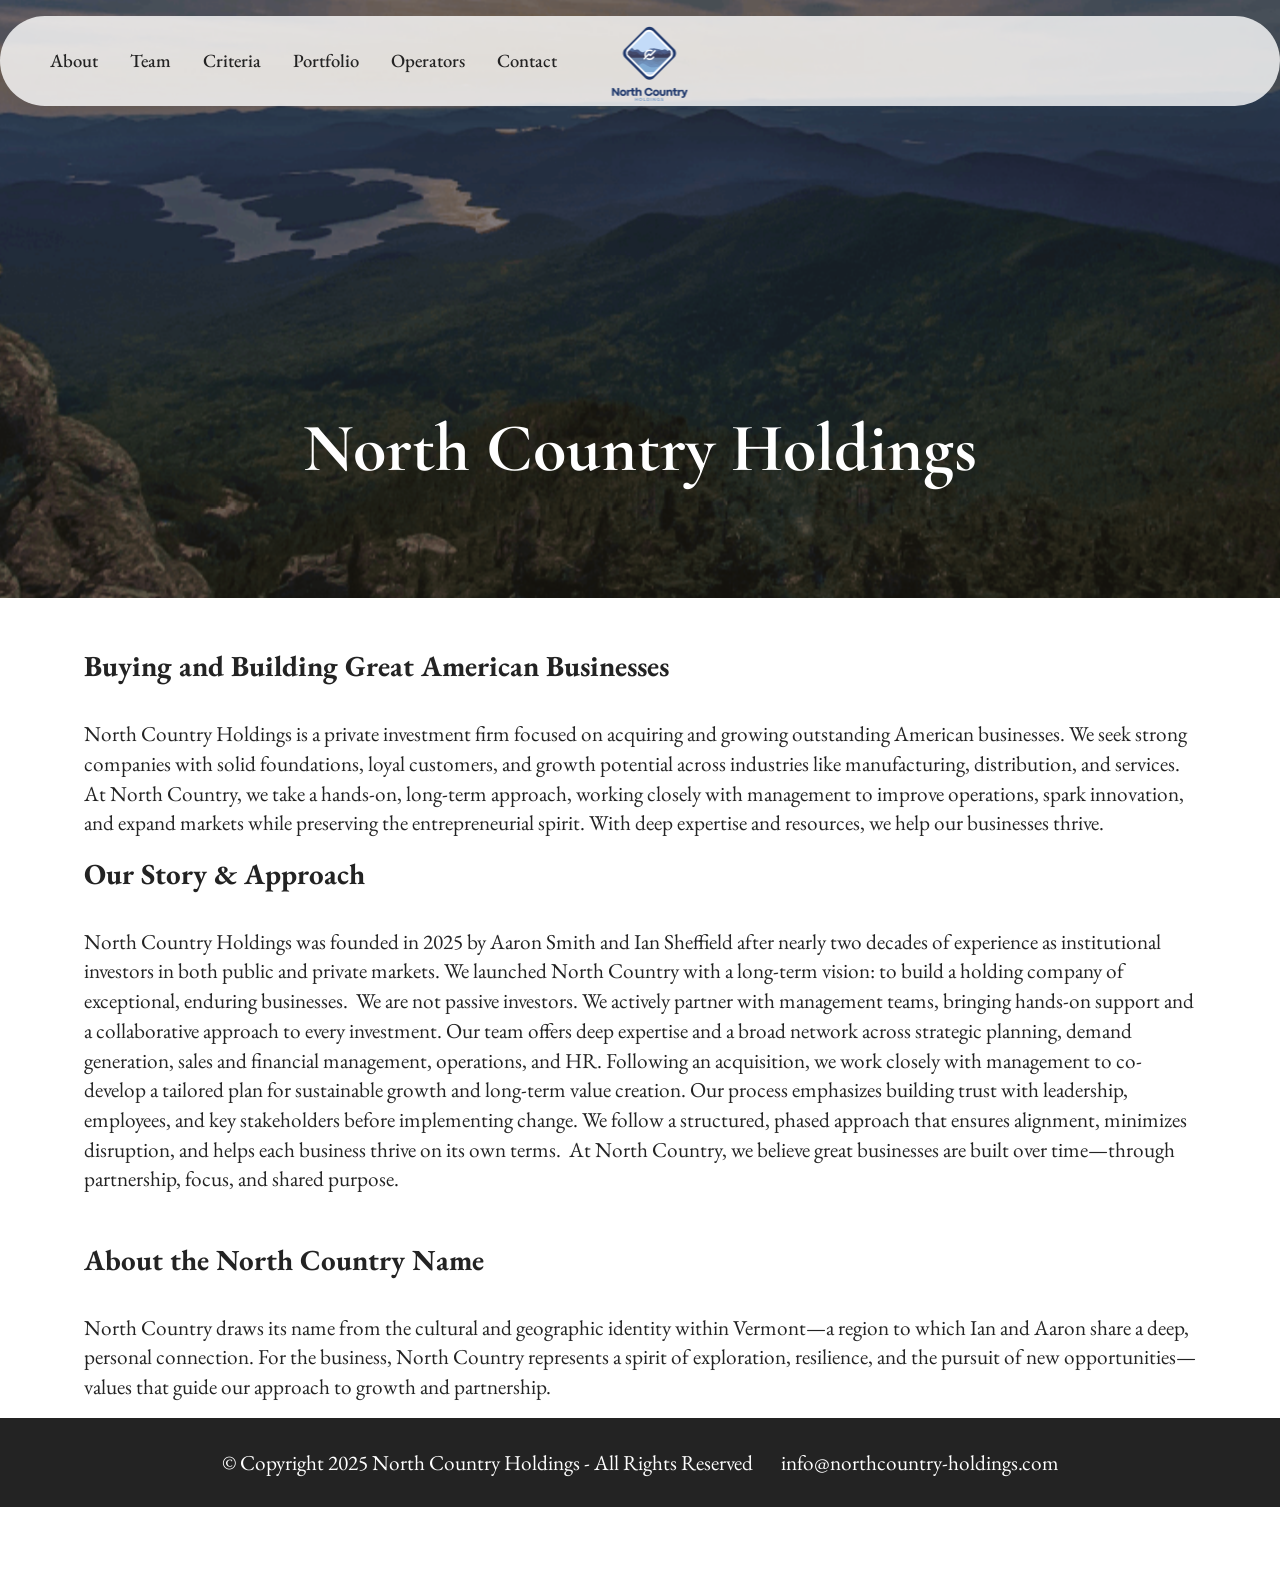
==== index.html @ 3f87160d "create github pages" ====
<!DOCTYPE html>
<html  >
<head>
  <!-- Site made with Mobirise Website Builder v6.0.1, https://mobirise.com -->
  <meta charset="UTF-8">
  <meta http-equiv="X-UA-Compatible" content="IE=edge">
  <meta name="generator" content="Mobirise v6.0.1, mobirise.com">
  <meta name="twitter:card" content="summary_large_image"/>
  <meta name="twitter:image:src" content="assets/images/index-meta.png">
  <meta property="og:image" content="assets/images/index-meta.png">
  <meta name="twitter:title" content="Home">
  <meta name="viewport" content="width=device-width, initial-scale=1, minimum-scale=1">
  <link rel="shortcut icon" href="assets/images/14.png-1-136x136.png" type="image/x-icon">
  <meta name="description" content="">
  
  
  <title>Home</title>
  <link rel="stylesheet" href="assets/web/assets/mobirise-icons2/mobirise2.css">
  <link rel="stylesheet" href="assets/bootstrap/css/bootstrap.min.css">
  <link rel="stylesheet" href="assets/bootstrap/css/bootstrap-grid.min.css">
  <link rel="stylesheet" href="assets/bootstrap/css/bootstrap-reboot.min.css">
  <link rel="stylesheet" href="assets/parallax/jarallax.css">
  <link rel="stylesheet" href="assets/animatecss/animate.css">
  <link rel="stylesheet" href="assets/dropdown/css/style.css">
  <link rel="stylesheet" href="assets/theme/css/style.css">
  <link rel="preload" href="https://fonts.googleapis.com/css?family=Cormorant+Garamond:300,400,500,600,700,300i,400i,500i,600i,700i&display=swap" as="style" onload="this.onload=null;this.rel='stylesheet'">
  <noscript><link rel="stylesheet" href="https://fonts.googleapis.com/css?family=Cormorant+Garamond:300,400,500,600,700,300i,400i,500i,600i,700i&display=swap"></noscript>
  <link rel="preload" href="https://fonts.googleapis.com/css?family=EB+Garamond:400,500,600,700,800,400i,500i,600i,700i,800i&display=swap" as="style" onload="this.onload=null;this.rel='stylesheet'">
  <noscript><link rel="stylesheet" href="https://fonts.googleapis.com/css?family=EB+Garamond:400,500,600,700,800,400i,500i,600i,700i,800i&display=swap"></noscript>
  <link rel="preload" as="style" href="assets/mobirise/css/mbr-additional.css?v=HEZ2wx"><link rel="stylesheet" href="assets/mobirise/css/mbr-additional.css?v=HEZ2wx" type="text/css">

  
  
  
</head>
<body>
  
  <section data-bs-version="5.1" class="menu menu3 cid-uIzofD14S2" once="menu" id="menu03-2e">
	

	<nav class="navbar navbar-dropdown navbar-fixed-top navbar-expand-lg">
		<div class="container">
			<div class="navbar-brand">
				<span class="navbar-logo">
					<a href="index.html">
						<img src="assets/images/14.png-1-136x136.png" alt="Mobirise Website Builder" style="height: 5rem;">
					</a>
				</span>
				
			</div>
			<button class="navbar-toggler" type="button" data-toggle="collapse" data-bs-toggle="collapse" data-target="#navbarSupportedContent" data-bs-target="#navbarSupportedContent" aria-controls="navbarNavAltMarkup" aria-expanded="false" aria-label="Toggle navigation">
				<div class="hamburger">
					<span></span>
					<span></span>
					<span></span>
					<span></span>
				</div>
			</button>
			<div class="collapse navbar-collapse" id="navbarSupportedContent">
				<ul class="navbar-nav nav-dropdown nav-right" data-app-modern-menu="true"><li class="nav-item"><a class="nav-link link text-black text-primary display-4" href="index.html">About</a></li><li class="nav-item">
						<a class="nav-link link text-black text-primary display-4" href="page3.html#header18-3s">Team</a>
					</li>
					<li class="nav-item">
						<a class="nav-link link text-black show text-primary display-4" href="page6.html" aria-expanded="false">Criteria</a>
					</li><li class="nav-item"><a class="nav-link link text-black show text-primary display-4" href="page4.html">Portfolio</a></li><li class="nav-item"><a class="nav-link link text-black show text-primary display-4" href="page5.html#article08-3w">Operators</a></li>
					<li class="nav-item">
						<a class="nav-link link text-black text-primary display-4" href="page1.html">Contact</a>
					</li></ul>
				
				
			</div>
		</div>
	</nav>
</section>

<section data-bs-version="5.1" class="header18 cid-uF5NLqybcE mbr-parallax-background" id="header18-1u">
  

  <div class="mbr-overlay" style="opacity: 0.5; background-color: rgb(0, 0, 0);"></div>
  <div class="container-fluid">
    <div class="row">
      <div class="content-wrap col-12 col-md-12">
        <h1 class="mbr-section-title mbr-fonts-style mbr-white mb-4 display-1">
          <strong><br>North Country Holdings</strong></h1>
        
        <p class="mbr-fonts-style mbr-text mbr-white mb-4 display-7"></p>
        
      </div>
    </div>
  </div>
</section>

<section data-bs-version="5.1" class="content5 cid-uHOWUXuFPg" id="content5-25">
    
    <div class="container-fluid">
        <div class="row justify-content-center">
            <div class="col-md-12 col-lg-11">
                
                <h4 class="mbr-section-subtitle mbr-fonts-style mb-4 display-5"><strong>Buying and Building Great American Businesses</strong></h4>
                <p class="mbr-text mbr-fonts-style display-7">North Country Holdings is a private investment firm focused on acquiring and growing outstanding American businesses. We seek strong companies with solid foundations, loyal customers, and growth potential across industries like manufacturing, distribution, and services.<br>At North Country, we take a hands-on, long-term approach, working closely with management to improve operations, spark innovation, and expand markets while preserving the entrepreneurial spirit. With deep expertise and resources, we help our businesses thrive.&nbsp;<br></p>
            </div>
        </div>
    </div>
</section>

<section data-bs-version="5.1" class="content5 cid-uQiEXe9ryo" id="content5-47">
    
    <div class="container-fluid">
        <div class="row justify-content-center">
            <div class="col-md-12 col-lg-11">
                
                <h4 class="mbr-section-subtitle mbr-fonts-style mb-4 display-5"><strong>Our Story &amp; Approach</strong></h4>
                <p class="mbr-text mbr-fonts-style display-7">North Country Holdings was founded in 2025 by Aaron Smith and Ian Sheffield after nearly two decades of experience as institutional investors in both public and private markets. We launched North Country with a long-term vision: to build a holding company of exceptional, enduring businesses.&nbsp; We are not passive investors. We actively partner with management teams, bringing hands-on support and a collaborative approach to every investment. Our team offers deep expertise and a broad network across strategic planning, demand generation, sales and financial management, operations, and HR.&nbsp;Following an acquisition, we work closely with management to co-develop a tailored plan for sustainable growth and long-term value creation. Our process emphasizes building trust with leadership, employees, and key stakeholders before implementing change. We follow a structured, phased approach that ensures alignment, minimizes disruption, and helps each business thrive on its own terms.&nbsp;&nbsp;At North Country, we believe great businesses are built over time—through partnership, focus, and shared purpose.<br><br></p>
            </div>
        </div>
    </div>
</section>

<section data-bs-version="5.1" class="content5 cid-uQiHAFwOjJ" id="content5-48">
    
    <div class="container-fluid">
        <div class="row justify-content-center">
            <div class="col-md-12 col-lg-11">
                
                <h4 class="mbr-section-subtitle mbr-fonts-style mb-4 display-5"><strong>About the North Country Name</strong></h4>
                <p class="mbr-text mbr-fonts-style display-7">North Country draws its name from the cultural and geographic identity within Vermont—a region to which Ian and Aaron share a deep, personal connection. For the business, North Country represents a spirit of exploration, resilience, and the pursuit of new opportunities—values that guide our approach to growth and partnership.<br></p>
            </div>
        </div>
    </div>
</section>

<section data-bs-version="5.1" class="footer7 cid-uHP06yteWO" once="footers" id="footer7-26">

    

    

    <div class="container">
        <div class="media-container-row align-center mbr-white">
            <div class="col-12">
                <p class="mbr-text mb-0 mbr-fonts-style display-7">
                    © Copyright 2025 North Country Holdings - All Rights Reserved&nbsp; &nbsp; &nbsp; &nbsp;info@northcountry-holdings.com</p>
            </div>
        </div>
    </div>
</section><section class="display-7" style="padding: 0;align-items: center;justify-content: center;flex-wrap: wrap;    align-content: center;display: flex;position: relative;height: 4rem;"><a href="https://mobiri.se/" style="flex: 1 1;height: 4rem;position: absolute;width: 100%;z-index: 1;"><img alt="" style="height: 4rem;" src="[data-uri]"></a><p style="margin: 0;text-align: center;" class="display-7">&#8204;</p><a style="z-index:1" href="https://mobirise.com/builder/no-code-website-builder.html">No Code Website Builder</a></section><script src="assets/bootstrap/js/bootstrap.bundle.min.js"></script>  <script src="assets/parallax/jarallax.js"></script>  <script src="assets/smoothscroll/smooth-scroll.js"></script>  <script src="assets/ytplayer/index.js"></script>  <script src="assets/dropdown/js/navbar-dropdown.js"></script>  <script src="assets/theme/js/script.js"></script>  
  
  
  <input name="animation" type="hidden">
  </body>
</html>
---- assets/web/assets/mobirise-icons2/mobirise2.css ----
@font-face {
  font-family: 'Moririse2';
  font-display: swap;
  src:  url('mobirise2.eot?f2bix4');
  src:  url('mobirise2.eot?f2bix4#iefix') format('embedded-opentype'),
    url('mobirise2.ttf?f2bix4') format('truetype'),
    url('mobirise2.woff?f2bix4') format('woff'),
    url('mobirise2.svg?f2bix4#mobirise2') format('svg');
  font-weight: normal;
  font-style: normal;
}

[class^="mobi-"], [class*=" mobi-"] {
  /* use !important to prevent issues with browser extensions that change fonts */
  font-family: 'Moririse2' !important;
  speak: none;
  font-style: normal;
  font-weight: normal;
  font-variant: normal;
  text-transform: none;
  line-height: 1;

  /* Better Font Rendering =========== */
  -webkit-font-smoothing: antialiased;
  -moz-osx-font-smoothing: grayscale;
}

.mobi-mbri-add-submenu:before {
  content: "\e900";
}
.mobi-mbri-alert:before {
  content: "\e901";
}
.mobi-mbri-align-center:before {
  content: "\e902";
}
.mobi-mbri-align-justify:before {
  content: "\e903";
}
.mobi-mbri-align-left:before {
  content: "\e904";
}
.mobi-mbri-align-right:before {
  content: "\e905";
}
.mobi-mbri-android:before {
  content: "\e906";
}
.mobi-mbri-apple:before {
  content: "\e907";
}
.mobi-mbri-arrow-down:before {
  content: "\e908";
}
.mobi-mbri-arrow-next:before {
  content: "\e909";
}
.mobi-mbri-arrow-prev:before {
  content: "\e90a";
}
.mobi-mbri-arrow-up:before {
  content: "\e90b";
}
.mobi-mbri-bold:before {
  content: "\e90c";
}
.mobi-mbri-bookmark:before {
  content: "\e90d";
}
.mobi-mbri-bootstrap:before {
  content: "\e90e";
}
.mobi-mbri-briefcase:before {
  content: "\e90f";
}
.mobi-mbri-browse:before {
  content: "\e910";
}
.mobi-mbri-bulleted-list:before {
  content: "\e911";
}
.mobi-mbri-calendar:before {
  content: "\e912";
}
.mobi-mbri-camera:before {
  content: "\e913";
}
.mobi-mbri-cart-add:before {
  content: "\e914";
}
.mobi-mbri-cart-full:before {
  content: "\e915";
}
.mobi-mbri-cash:before {
  content: "\e916";
}
.mobi-mbri-change-style:before {
  content: "\e917";
}
.mobi-mbri-chat:before {
  content: "\e918";
}
.mobi-mbri-clock:before {
  content: "\e919";
}
.mobi-mbri-close:before {
  content: "\e91a";
}
.mobi-mbri-cloud:before {
  content: "\e91b";
}
.mobi-mbri-code:before {
  content: "\e91c";
}
.mobi-mbri-contact-form:before {
  content: "\e91d";
}
.mobi-mbri-credit-card:before {
  content: "\e91e";
}
.mobi-mbri-cursor-click:before {
  content: "\e91f";
}
.mobi-mbri-cust-feedback:before {
  content: "\e920";
}
.mobi-mbri-database:before {
  content: "\e921";
}
.mobi-mbri-delivery:before {
  content: "\e922";
}
.mobi-mbri-desktop:before {
  content: "\e923";
}
.mobi-mbri-devices:before {
  content: "\e924";
}
.mobi-mbri-down:before {
  content: "\e925";
}
.mobi-mbri-download-2:before {
  content: "\e926";
}
.mobi-mbri-download:before {
  content: "\e927";
}
.mobi-mbri-drag-n-drop-2:before {
  content: "\e928";
}
.mobi-mbri-drag-n-drop:before {
  content: "\e929";
}
.mobi-mbri-edit-2:before {
  content: "\e92a";
}
.mobi-mbri-edit:before {
  content: "\e92b";
}
.mobi-mbri-error:before {
  content: "\e92c";
}
.mobi-mbri-extension:before {
  content: "\e92d";
}
.mobi-mbri-features:before {
  content: "\e92e";
}
.mobi-mbri-file:before {
  content: "\e92f";
}
.mobi-mbri-flag:before {
  content: "\e930";
}
.mobi-mbri-folder:before {
  content: "\e931";
}
.mobi-mbri-gift:before {
  content: "\e932";
}
.mobi-mbri-github:before {
  content: "\e933";
}
.mobi-mbri-globe-2:before {
  content: "\e934";
}
.mobi-mbri-globe:before {
  content: "\e935";
}
.mobi-mbri-growing-chart:before {
  content: "\e936";
}
.mobi-mbri-hearth:before {
  content: "\e937";
}
.mobi-mbri-help:before {
  content: "\e938";
}
.mobi-mbri-home:before {
  content: "\e939";
}
.mobi-mbri-hot-cup:before {
  content: "\e93a";
}
.mobi-mbri-idea:before {
  content: "\e93b";
}
.mobi-mbri-image-gallery:before {
  content: "\e93c";
}
.mobi-mbri-image-slider:before {
  content: "\e93d";
}
.mobi-mbri-info:before {
  content: "\e93e";
}
.mobi-mbri-italic:before {
  content: "\e93f";
}
.mobi-mbri-key:before {
  content: "\e940";
}
.mobi-mbri-laptop:before {
  content: "\e941";
}
.mobi-mbri-layers:before {
  content: "\e942";
}
.mobi-mbri-left-right:before {
  content: "\e943";
}
.mobi-mbri-left:before {
  content: "\e944";
}
.mobi-mbri-letter:before {
  content: "\e945";
}
.mobi-mbri-like:before {
  content: "\e946";
}
.mobi-mbri-link:before {
  content: "\e947";
}
.mobi-mbri-lock:before {
  content: "\e948";
}
.mobi-mbri-login:before {
  content: "\e949";
}
.mobi-mbri-logout:before {
  content: "\e94a";
}
.mobi-mbri-magic-stick:before {
  content: "\e94b";
}
.mobi-mbri-map-pin:before {
  content: "\e94c";
}
.mobi-mbri-menu:before {
  content: "\e94d";
}
.mobi-mbri-mobile-2:before {
  content: "\e94e";
}
.mobi-mbri-mobile-horizontal:before {
  content: "\e94f";
}
.mobi-mbri-mobile:before {
  content: "\e950";
}
.mobi-mbri-mobirise:before {
  content: "\e951";
}
.mobi-mbri-more-horizontal:before {
  content: "\e952";
}
.mobi-mbri-more-vertical:before {
  content: "\e953";
}
.mobi-mbri-music:before {
  content: "\e954";
}
.mobi-mbri-new-file:before {
  content: "\e955";
}
.mobi-mbri-numbered-list:before {
  content: "\e956";
}
.mobi-mbri-opened-folder:before {
  content: "\e957";
}
.mobi-mbri-pages:before {
  content: "\e958";
}
.mobi-mbri-paper-plane:before {
  content: "\e959";
}
.mobi-mbri-paperclip:before {
  content: "\e95a";
}
.mobi-mbri-phone:before {
  content: "\e95b";
}
.mobi-mbri-photo:before {
  content: "\e95c";
}
.mobi-mbri-photos:before {
  content: "\e95d";
}
.mobi-mbri-pin:before {
  content: "\e95e";
}
.mobi-mbri-play:before {
  content: "\e95f";
}
.mobi-mbri-plus:before {
  content: "\e960";
}
.mobi-mbri-preview:before {
  content: "\e961";
}
.mobi-mbri-print:before {
  content: "\e962";
}
.mobi-mbri-protect:before {
  content: "\e963";
}
.mobi-mbri-question:before {
  content: "\e964";
}
.mobi-mbri-quote-left:before {
  content: "\e965";
}
.mobi-mbri-quote-right:before {
  content: "\e966";
}
.mobi-mbri-redo:before {
  content: "\e967";
}
.mobi-mbri-refresh:before {
  content: "\e968";
}
.mobi-mbri-responsive-2:before {
  content: "\e969";
}
.mobi-mbri-responsive:before {
  content: "\e96a";
}
.mobi-mbri-right:before {
  content: "\e96b";
}
.mobi-mbri-rocket:before {
  content: "\e96c";
}
.mobi-mbri-sad-face:before {
  content: "\e96d";
}
.mobi-mbri-sale:before {
  content: "\e96e";
}
.mobi-mbri-save:before {
  content: "\e96f";
}
.mobi-mbri-search:before {
  content: "\e970";
}
.mobi-mbri-setting-2:before {
  content: "\e971";
}
.mobi-mbri-setting-3:before {
  content: "\e972";
}
.mobi-mbri-setting:before {
  content: "\e973";
}
.mobi-mbri-share:before {
  content: "\e974";
}
.mobi-mbri-shopping-bag:before {
  content: "\e975";
}
.mobi-mbri-shopping-basket:before {
  content: "\e976";
}
.mobi-mbri-shopping-cart:before {
  content: "\e977";
}
.mobi-mbri-sites:before {
  content: "\e978";
}
.mobi-mbri-smile-face:before {
  content: "\e979";
}
.mobi-mbri-speed:before {
  content: "\e97a";
}
.mobi-mbri-star:before {
  content: "\e97b";
}
.mobi-mbri-success:before {
  content: "\e97c";
}
.mobi-mbri-sun:before {
  content: "\e97d";
}
.mobi-mbri-sun2:before {
  content: "\e97e";
}
.mobi-mbri-tablet-vertical:before {
  content: "\e97f";
}
.mobi-mbri-tablet:before {
  content: "\e980";
}
.mobi-mbri-target:before {
  content: "\e981";
}
.mobi-mbri-timer:before {
  content: "\e982";
}
.mobi-mbri-to-ftp:before {
  content: "\e983";
}
.mobi-mbri-to-local-drive:before {
  content: "\e984";
}
.mobi-mbri-touch-swipe:before {
  content: "\e985";
}
.mobi-mbri-touch:before {
  content: "\e986";
}
.mobi-mbri-trash:before {
  content: "\e987";
}
.mobi-mbri-underline:before {
  content: "\e988";
}
.mobi-mbri-undo:before {
  content: "\e989";
}
.mobi-mbri-unlink:before {
  content: "\e98a";
}
.mobi-mbri-unlock:before {
  content: "\e98b";
}
.mobi-mbri-up-down:before {
  content: "\e98c";
}
.mobi-mbri-up:before {
  content: "\e98d";
}
.mobi-mbri-update:before {
  content: "\e98e";
}
.mobi-mbri-upload-2:before {
  content: "\e98f";
}
.mobi-mbri-upload:before {
  content: "\e990";
}
.mobi-mbri-user-2:before {
  content: "\e991";
}
.mobi-mbri-user:before {
  content: "\e992";
}
.mobi-mbri-users:before {
  content: "\e993";
}
.mobi-mbri-video-play:before {
  content: "\e994";
}
.mobi-mbri-video:before {
  content: "\e995";
}
.mobi-mbri-watch:before {
  content: "\e996";
}
.mobi-mbri-website-theme-2:before {
  content: "\e997";
}
.mobi-mbri-website-theme:before {
  content: "\e998";
}
.mobi-mbri-wifi:before {
  content: "\e999";
}
.mobi-mbri-windows:before {
  content: "\e99a";
}
.mobi-mbri-zoom-in:before {
  content: "\e99b";
}
.mobi-mbri-zoom-out:before {
  content: "\e99c";
}
---- assets/parallax/jarallax.css ----
.jarallax {
    position: relative;
    z-index: 0;
}
.jarallax > .jarallax-img {
    position: absolute;
    object-fit: cover;
    /* support for plugin https://github.com/bfred-it/object-fit-images */
    font-family: 'object-fit: cover;';
    top: 0;
    left: 0;
    width: 100%;
    height: 100%;
    z-index: -1;
}
---- assets/dropdown/css/style.css ----
.navbar-dropdown {
  left: 0;
  padding: 0;
  position: absolute;
  right: 0;
  top: 0;
  transition: all 0.45s ease;
  z-index: 1030;
  background: #282828; }
  .navbar-dropdown .navbar-logo {
    margin-right: 0.8rem;
    transition: margin 0.3s ease-in-out;
    vertical-align: middle; }
    .navbar-dropdown .navbar-logo img {
      height: 3.125rem;
      transition: all 0.3s ease-in-out; }
    .navbar-dropdown .navbar-logo.mbr-iconfont {
      font-size: 3.125rem;
      line-height: 3.125rem; }
  .navbar-dropdown .navbar-caption {
    font-weight: 700;
    white-space: normal;
    vertical-align: -4px;
    line-height: 3.125rem !important; }
    .navbar-dropdown .navbar-caption, .navbar-dropdown .navbar-caption:hover {
      color: inherit;
      text-decoration: none; }
  .navbar-dropdown .mbr-iconfont + .navbar-caption {
    vertical-align: -1px; }
  .navbar-dropdown.navbar-fixed-top {
    position: fixed; }
  .navbar-dropdown .navbar-brand span {
    vertical-align: -4px; }
  .navbar-dropdown.bg-color.transparent {
    background: none; }
  .navbar-dropdown.navbar-short .navbar-brand {
    padding: 0.625rem 0; }
    .navbar-dropdown.navbar-short .navbar-brand span {
      vertical-align: -1px; }
  .navbar-dropdown.navbar-short .navbar-caption {
    line-height: 2.375rem !important;
    vertical-align: -2px; }
  .navbar-dropdown.navbar-short .navbar-logo {
    margin-right: 0.5rem; }
    .navbar-dropdown.navbar-short .navbar-logo img {
      height: 2.375rem; }
    .navbar-dropdown.navbar-short .navbar-logo.mbr-iconfont {
      font-size: 2.375rem;
      line-height: 2.375rem; }
  .navbar-dropdown.navbar-short .mbr-table-cell {
    height: 3.625rem; }
  .navbar-dropdown .navbar-close {
    left: 0.6875rem;
    position: fixed;
    top: 0.75rem;
    z-index: 1000; }
  .navbar-dropdown .hamburger-icon {
    content: "";
    display: inline-block;
    vertical-align: middle;
    width: 16px;
    -webkit-box-shadow: 0 -6px 0 1px #282828,0 0 0 1px #282828,0 6px 0 1px #282828;
    -moz-box-shadow: 0 -6px 0 1px #282828,0 0 0 1px #282828,0 6px 0 1px #282828;
    box-shadow: 0 -6px 0 1px #282828,0 0 0 1px #282828,0 6px 0 1px #282828; }

.dropdown-menu .dropdown-toggle[data-toggle="dropdown-submenu"]::after {
  border-bottom: 0.35em solid transparent;
  border-left: 0.35em solid;
  border-right: 0;
  border-top: 0.35em solid transparent;
  margin-left: 0.3rem; }

.dropdown-menu .dropdown-item:focus {
  outline: 0; }

.nav-dropdown {
  font-size: 0.75rem;
  font-weight: 500;
  height: auto !important; }
  .nav-dropdown .nav-btn {
    padding-left: 1rem; }
  .nav-dropdown .link {
    margin: .667em 1.667em;
    font-weight: 500;
    padding: 0;
    transition: color .2s ease-in-out; }
    .nav-dropdown .link.dropdown-toggle {
      margin-right: 2.583em; }
      .nav-dropdown .link.dropdown-toggle::after {
        margin-left: .25rem;
        border-top: 0.35em solid;
        border-right: 0.35em solid transparent;
        border-left: 0.35em solid transparent;
        border-bottom: 0; }
      .nav-dropdown .link.dropdown-toggle[aria-expanded="true"] {
        margin: 0;
        padding: 0.667em 3.263em  0.667em 1.667em; }
  .nav-dropdown .link::after,
  .nav-dropdown .dropdown-item::after {
    color: inherit; }
  .nav-dropdown .btn {
    font-size: 0.75rem;
    font-weight: 700;
    letter-spacing: 0;
    margin-bottom: 0;
    padding-left: 1.25rem;
    padding-right: 1.25rem; }
  .nav-dropdown .dropdown-menu {
    border-radius: 0;
    border: 0;
    left: 0;
    margin: 0;
    padding-bottom: 1.25rem;
    padding-top: 1.25rem;
    position: relative; }
  .nav-dropdown .dropdown-submenu {
    margin-left: 0.125rem;
    top: 0; }
  .nav-dropdown .dropdown-item {
    font-weight: 500;
    line-height: 2;
    padding: 0.3846em 4.615em 0.3846em 1.5385em;
    position: relative;
    transition: color .2s ease-in-out, background-color .2s ease-in-out; }
    .nav-dropdown .dropdown-item::after {
      margin-top: -0.3077em;
      position: absolute;
      right: 1.1538em;
      top: 50%; }
    .nav-dropdown .dropdown-item:focus, .nav-dropdown .dropdown-item:hover {
      background: none; }

@media (max-width: 767px) {
  .nav-dropdown.navbar-toggleable-sm {
    bottom: 0;
    display: none;
    left: 0;
    overflow-x: hidden;
    position: fixed;
    top: 0;
    transform: translateX(-100%);
    -ms-transform: translateX(-100%);
    -webkit-transform: translateX(-100%);
    width: 18.75rem;
    z-index: 999; } }
.nav-dropdown.navbar-toggleable-xl {
  bottom: 0;
  display: none;
  left: 0;
  overflow-x: hidden;
  position: fixed;
  top: 0;
  transform: translateX(-100%);
  -ms-transform: translateX(-100%);
  -webkit-transform: translateX(-100%);
  width: 18.75rem;
  z-index: 999; }

.nav-dropdown-sm {
  display: block !important;
  overflow-x: hidden;
  overflow: auto;
  padding-top: 3.875rem; }
  .nav-dropdown-sm::after {
    content: "";
    display: block;
    height: 3rem;
    width: 100%; }
  .nav-dropdown-sm.collapse.in ~ .navbar-close {
    display: block !important; }
  .nav-dropdown-sm.collapsing, .nav-dropdown-sm.collapse.in {
    transform: translateX(0);
    -ms-transform: translateX(0);
    -webkit-transform: translateX(0);
    transition: all 0.25s ease-out;
    -webkit-transition: all 0.25s ease-out;
    background: #282828; }
  .nav-dropdown-sm.collapsing[aria-expanded="false"] {
    transform: translateX(-100%);
    -ms-transform: translateX(-100%);
    -webkit-transform: translateX(-100%); }
  .nav-dropdown-sm .nav-item {
    display: block;
    margin-left: 0 !important;
    padding-left: 0; }
  .nav-dropdown-sm .link,
  .nav-dropdown-sm .dropdown-item {
    border-top: 1px dotted rgba(255, 255, 255, 0.1);
    font-size: 0.8125rem;
    line-height: 1.6;
    margin: 0 !important;
    padding: 0.875rem 2.4rem 0.875rem 1.5625rem !important;
    position: relative;
    white-space: normal; }
    .nav-dropdown-sm .link:focus, .nav-dropdown-sm .link:hover,
    .nav-dropdown-sm .dropdown-item:focus,
    .nav-dropdown-sm .dropdown-item:hover {
      background: rgba(0, 0, 0, 0.2) !important;
      color: #c0a375; }
  .nav-dropdown-sm .nav-btn {
    position: relative;
    padding: 1.5625rem 1.5625rem 0 1.5625rem; }
    .nav-dropdown-sm .nav-btn::before {
      border-top: 1px dotted rgba(255, 255, 255, 0.1);
      content: "";
      left: 0;
      position: absolute;
      top: 0;
      width: 100%; }
    .nav-dropdown-sm .nav-btn + .nav-btn {
      padding-top: 0.625rem; }
      .nav-dropdown-sm .nav-btn + .nav-btn::before {
        display: none; }
  .nav-dropdown-sm .btn {
    padding: 0.625rem 0; }
  .nav-dropdown-sm .dropdown-toggle[data-toggle="dropdown-submenu"]::after {
    margin-left: .25rem;
    border-top: 0.35em solid;
    border-right: 0.35em solid transparent;
    border-left: 0.35em solid transparent;
    border-bottom: 0; }
  .nav-dropdown-sm .dropdown-toggle[data-toggle="dropdown-submenu"][aria-expanded="true"]::after {
    border-top: 0;
    border-right: 0.35em solid transparent;
    border-left: 0.35em solid transparent;
    border-bottom: 0.35em solid; }
  .nav-dropdown-sm .dropdown-menu {
    margin: 0;
    padding: 0;
    position: relative;
    top: 0;
    left: 0;
    width: 100%;
    border: 0;
    float: none;
    border-radius: 0;
    background: none; }
  .nav-dropdown-sm .dropdown-submenu {
    left: 100%;
    margin-left: 0.125rem;
    margin-top: -1.25rem;
    top: 0; }

.navbar-toggleable-sm .nav-dropdown .dropdown-menu {
  position: absolute; }

.navbar-toggleable-sm .nav-dropdown .dropdown-submenu {
  left: 100%;
  margin-left: 0.125rem;
  margin-top: -1.25rem;
  top: 0; }

.navbar-toggleable-sm.opened .nav-dropdown .dropdown-menu {
  position: relative; }

.navbar-toggleable-sm.opened .nav-dropdown .dropdown-submenu {
  left: 0;
  margin-left: 00rem;
  margin-top: 0rem;
  top: 0; }

.is-builder .nav-dropdown.collapsing {
  transition: none !important; }
---- assets/theme/css/style.css ----
@charset "UTF-8";
section {
  background-color: #ffffff;
}

body {
  font-style: normal;
  line-height: 1.5;
  font-weight: 400;
  color: #232323;
  position: relative;
}

button {
  background-color: transparent;
  border-color: transparent;
}

.embla__button,
.carousel-control {
  background-color: #edefea !important;
  opacity: 0.8 !important;
  color: #464845 !important;
  border-color: #edefea !important;
}

.carousel .close,
.modalWindow .close {
  background-color: #edefea !important;
  color: #464845 !important;
  border-color: #edefea !important;
  opacity: 0.8 !important;
}

.carousel .close:hover,
.modalWindow .close:hover {
  opacity: 1 !important;
}

.carousel-indicators li {
  background-color: #edefea !important;
  border: 2px solid #464845 !important;
}

.carousel-indicators li:hover,
.carousel-indicators li:active {
  opacity: 0.8 !important;
}

.embla__button:hover,
.carousel-control:hover {
  background-color: #edefea !important;
  opacity: 1 !important;
}

.modalWindow-video-container {
  height: 80%;
}

section,
.container,
.container-fluid {
  position: relative;
  word-wrap: break-word;
}

a.mbr-iconfont:hover {
  text-decoration: none;
}

.article .lead p,
.article .lead ul,
.article .lead ol,
.article .lead pre,
.article .lead blockquote {
  margin-bottom: 0;
}

a {
  font-style: normal;
  font-weight: 400;
  cursor: pointer;
}
a, a:hover {
  text-decoration: none;
}

.mbr-section-title {
  font-style: normal;
  line-height: 1.3;
}

.mbr-section-subtitle {
  line-height: 1.3;
}

.mbr-text {
  font-style: normal;
  line-height: 1.7;
}

h1,
h2,
h3,
h4,
h5,
h6,
.display-1,
.display-2,
.display-4,
.display-5,
.display-7,
span,
p,
a {
  line-height: 1;
  word-break: break-word;
  word-wrap: break-word;
  font-weight: 400;
}

b,
strong {
  font-weight: bold;
}

input:-webkit-autofill, input:-webkit-autofill:hover, input:-webkit-autofill:focus, input:-webkit-autofill:active {
  transition-delay: 9999s;
  -webkit-transition-property: background-color, color;
  transition-property: background-color, color;
}

textarea[type=hidden] {
  display: none;
}

section {
  background-position: 50% 50%;
  background-repeat: no-repeat;
  background-size: cover;
}
section .mbr-background-video,
section .mbr-background-video-preview {
  position: absolute;
  bottom: 0;
  left: 0;
  right: 0;
  top: 0;
}

.hidden {
  visibility: hidden;
}

.mbr-z-index20 {
  z-index: 20;
}

/*! Base colors */
.mbr-white {
  color: #ffffff;
}

.mbr-black {
  color: #111111;
}

.mbr-bg-white {
  background-color: #ffffff;
}

.mbr-bg-black {
  background-color: #000000;
}

/*! Text-aligns */
.align-left {
  text-align: left;
}

.align-center {
  text-align: center;
}

.align-right {
  text-align: right;
}

/*! Font-weight  */
.mbr-light {
  font-weight: 300;
}

.mbr-regular {
  font-weight: 400;
}

.mbr-semibold {
  font-weight: 500;
}

.mbr-bold {
  font-weight: 700;
}

/*! Media  */
.media-content {
  flex-basis: 100%;
}

.media-container-row {
  display: flex;
  flex-direction: row;
  flex-wrap: wrap;
  justify-content: center;
  align-content: center;
  align-items: start;
}
.media-container-row .media-size-item {
  width: 400px;
}

.media-container-column {
  display: flex;
  flex-direction: column;
  flex-wrap: wrap;
  justify-content: center;
  align-content: center;
  align-items: stretch;
}
.media-container-column > * {
  width: 100%;
}

@media (min-width: 992px) {
  .media-container-row {
    flex-wrap: nowrap;
  }
}
figure {
  margin-bottom: 0;
  overflow: hidden;
}

figure[mbr-media-size] {
  transition: width 0.1s;
}

img,
iframe {
  display: block;
  width: 100%;
}

.card {
  background-color: transparent;
  border: none;
}

.card-box {
  width: 100%;
}

.card-img {
  text-align: center;
  flex-shrink: 0;
  -webkit-flex-shrink: 0;
}

.media {
  max-width: 100%;
  margin: 0 auto;
}

.mbr-figure {
  align-self: center;
}

.media-container > div {
  max-width: 100%;
}

.mbr-figure img,
.card-img img {
  width: 100%;
}

@media (max-width: 991px) {
  .media-size-item {
    width: auto !important;
  }
  .media {
    width: auto;
  }
  .mbr-figure {
    width: 100% !important;
  }
}
/*! Buttons */
.mbr-section-btn {
  margin-left: -0.6rem;
  margin-right: -0.6rem;
  font-size: 0;
}

.btn {
  font-weight: 600;
  border-width: 1px;
  font-style: normal;
  margin: 0.6rem 0.6rem;
  white-space: normal;
  transition: all 0.2s ease-in-out;
  display: inline-flex;
  align-items: center;
  justify-content: center;
  word-break: break-word;
}

.btn-sm {
  font-weight: 600;
  letter-spacing: 0px;
  transition: all 0.3s ease-in-out;
}

.btn-md {
  font-weight: 600;
  letter-spacing: 0px;
  transition: all 0.3s ease-in-out;
}

.btn-lg {
  font-weight: 600;
  letter-spacing: 0px;
  transition: all 0.3s ease-in-out;
}

.btn-form {
  margin: 0;
}
.btn-form:hover {
  cursor: pointer;
}

nav .mbr-section-btn {
  margin-left: 0rem;
  margin-right: 0rem;
}

/*! Btn icon margin */
.btn .mbr-iconfont,
.btn.btn-sm .mbr-iconfont {
  order: 1;
  cursor: pointer;
  margin-left: 0.5rem;
  vertical-align: sub;
}

.btn.btn-md .mbr-iconfont,
.btn.btn-md .mbr-iconfont {
  margin-left: 0.8rem;
}

.mbr-regular {
  font-weight: 400;
}

.mbr-semibold {
  font-weight: 500;
}

.mbr-bold {
  font-weight: 700;
}

[type=submit] {
  -webkit-appearance: none;
}

/*! Full-screen */
.mbr-fullscreen .mbr-overlay {
  min-height: 100vh;
}

.mbr-fullscreen {
  display: flex;
  display: -moz-flex;
  display: -ms-flex;
  display: -o-flex;
  align-items: center;
  min-height: 100vh;
  padding-top: 3rem;
  padding-bottom: 3rem;
}

/*! Map */
.map {
  height: 25rem;
  position: relative;
}
.map iframe {
  width: 100%;
  height: 100%;
}

/*! Scroll to top arrow */
.mbr-arrow-up {
  bottom: 25px;
  right: 90px;
  position: fixed;
  text-align: right;
  z-index: 5000;
  color: #ffffff;
  font-size: 22px;
}

.mbr-arrow-up a {
  background: rgba(0, 0, 0, 0.2);
  border-radius: 50%;
  color: #fff;
  display: inline-block;
  height: 60px;
  width: 60px;
  border: 2px solid #fff;
  outline-style: none !important;
  position: relative;
  text-decoration: none;
  transition: all 0.3s ease-in-out;
  cursor: pointer;
  text-align: center;
}
.mbr-arrow-up a:hover {
  background-color: rgba(0, 0, 0, 0.4);
}
.mbr-arrow-up a i {
  line-height: 60px;
}

.mbr-arrow-up-icon {
  display: block;
  color: #fff;
}

.mbr-arrow-up-icon::before {
  content: "›";
  display: inline-block;
  font-family: serif;
  font-size: 22px;
  line-height: 1;
  font-style: normal;
  position: relative;
  top: 6px;
  left: -4px;
  transform: rotate(-90deg);
}

/*! Arrow Down */
.mbr-arrow {
  position: absolute;
  bottom: 45px;
  left: 50%;
  width: 60px;
  height: 60px;
  cursor: pointer;
  background-color: rgba(80, 80, 80, 0.5);
  border-radius: 50%;
  transform: translateX(-50%);
}
@media (max-width: 767px) {
  .mbr-arrow {
    display: none;
  }
}
.mbr-arrow > a {
  display: inline-block;
  text-decoration: none;
  outline-style: none;
  animation: arrowdown 1.7s ease-in-out infinite;
  color: #ffffff;
}
.mbr-arrow > a > i {
  position: absolute;
  top: -2px;
  left: 15px;
  font-size: 2rem;
}

#scrollToTop a i::before {
  content: "";
  position: absolute;
  display: block;
  border-bottom: 2.5px solid #fff;
  border-left: 2.5px solid #fff;
  width: 27.8%;
  height: 27.8%;
  left: 50%;
  top: 51%;
  transform: translateY(-30%) translateX(-50%) rotate(135deg);
}

@keyframes arrowdown {
  0% {
    transform: translateY(0px);
  }
  50% {
    transform: translateY(-5px);
  }
  100% {
    transform: translateY(0px);
  }
}
@media (max-width: 500px) {
  .mbr-arrow-up {
    left: 0;
    right: 0;
    text-align: center;
  }
}
/*Gradients animation*/
@keyframes gradient-animation {
  from {
    background-position: 0% 100%;
    animation-timing-function: ease-in-out;
  }
  to {
    background-position: 100% 0%;
    animation-timing-function: ease-in-out;
  }
}
.bg-gradient {
  background-size: 200% 200%;
  animation: gradient-animation 5s infinite alternate;
  -webkit-animation: gradient-animation 5s infinite alternate;
}

.menu .navbar-brand {
  display: -webkit-flex;
}
.menu .navbar-brand span {
  display: flex;
  display: -webkit-flex;
}
.menu .navbar-brand .navbar-caption-wrap {
  display: -webkit-flex;
}
.menu .navbar-brand .navbar-logo img {
  display: -webkit-flex;
  width: auto;
}
@media (min-width: 768px) and (max-width: 991px) {
  .menu .navbar-toggleable-sm .navbar-nav {
    display: -ms-flexbox;
  }
}
@media (max-width: 991px) {
  .menu .navbar-collapse {
    max-height: 93.5vh;
  }
  .menu .navbar-collapse.show {
    overflow: auto;
  }
}
@media (min-width: 992px) {
  .menu .navbar-nav.nav-dropdown {
    display: -webkit-flex;
  }
  .menu .navbar-toggleable-sm .navbar-collapse {
    display: -webkit-flex !important;
  }
  .menu .collapsed .navbar-collapse {
    max-height: 93.5vh;
  }
  .menu .collapsed .navbar-collapse.show {
    overflow: auto;
  }
}
@media (max-width: 767px) {
  .menu .navbar-collapse {
    max-height: 80vh;
  }
}

.nav-link .mbr-iconfont {
  margin-right: 0.5rem;
}

.navbar {
  display: -webkit-flex;
  -webkit-flex-wrap: wrap;
  -webkit-align-items: center;
  -webkit-justify-content: space-between;
}

.navbar-collapse {
  -webkit-flex-basis: 100%;
  -webkit-flex-grow: 1;
  -webkit-align-items: center;
}

.nav-dropdown .link {
  padding: 0.667em 1.667em !important;
  margin: 0 !important;
}

.nav {
  display: -webkit-flex;
  -webkit-flex-wrap: wrap;
}

.row {
  display: -webkit-flex;
  -webkit-flex-wrap: wrap;
}

.justify-content-center {
  -webkit-justify-content: center;
}

.form-inline {
  display: -webkit-flex;
}

.card-wrapper {
  -webkit-flex: 1;
}

.carousel-control {
  z-index: 10;
  display: -webkit-flex;
}

.carousel-controls {
  display: -webkit-flex;
}

.media {
  display: -webkit-flex;
}

.form-group:focus {
  outline: none;
}

.jq-selectbox__select {
  padding: 7px 0;
  position: relative;
}

.jq-selectbox__dropdown {
  overflow: hidden;
  border-radius: 10px;
  position: absolute;
  top: 100%;
  left: 0 !important;
  width: 100% !important;
}

.jq-selectbox__trigger-arrow {
  right: 0;
  transform: translateY(-50%);
}

.jq-selectbox li {
  padding: 1.07em 0.5em;
}

input[type=range] {
  padding-left: 0 !important;
  padding-right: 0 !important;
}

.modal-dialog,
.modal-content {
  height: 100%;
}

.modal-dialog .carousel-inner {
  height: calc(100vh - 1.75rem);
}
@media (max-width: 575px) {
  .modal-dialog .carousel-inner {
    height: calc(100vh - 1rem);
  }
}

.carousel-item {
  text-align: center;
}

.carousel-item img {
  margin: auto;
}

.navbar-toggler {
  align-self: flex-start;
  padding: 0.25rem 0.75rem;
  font-size: 1.25rem;
  line-height: 1;
  background: transparent;
  border: 1px solid transparent;
  border-radius: 0.25rem;
}

.navbar-toggler:focus,
.navbar-toggler:hover {
  text-decoration: none;
  box-shadow: none;
}

.navbar-toggler-icon {
  display: inline-block;
  width: 1.5em;
  height: 1.5em;
  vertical-align: middle;
  content: "";
  background: no-repeat center center;
  background-size: 100% 100%;
}

.navbar-toggler-left {
  position: absolute;
  left: 1rem;
}

.navbar-toggler-right {
  position: absolute;
  right: 1rem;
}

.card-img {
  width: auto;
}

.menu .navbar.collapsed:not(.beta-menu) {
  flex-direction: column;
}

.carousel-item.active,
.carousel-item-next,
.carousel-item-prev {
  display: flex;
}

.note-air-layout .dropup .dropdown-menu,
.note-air-layout .navbar-fixed-bottom .dropdown .dropdown-menu {
  bottom: initial !important;
}

html,
body {
  height: auto;
  min-height: 100vh;
}

.dropup .dropdown-toggle::after {
  display: none;
}

.form-asterisk {
  font-family: initial;
  position: absolute;
  top: -2px;
  font-weight: normal;
}

.form-control-label {
  position: relative;
  cursor: pointer;
  margin-bottom: 0.357em;
  padding: 0;
}

.alert {
  color: #ffffff;
  border-radius: 0;
  border: 0;
  font-size: 1.1rem;
  line-height: 1.5;
  margin-bottom: 1.875rem;
  padding: 1.25rem;
  position: relative;
  text-align: center;
}
.alert.alert-form::after {
  background-color: inherit;
  bottom: -7px;
  content: "";
  display: block;
  height: 14px;
  left: 50%;
  margin-left: -7px;
  position: absolute;
  transform: rotate(45deg);
  width: 14px;
}

.form-control {
  background-color: #ffffff;
  background-clip: border-box;
  color: #232323;
  line-height: 1rem !important;
  height: auto;
  padding: 1.2rem 2rem;
  transition: border-color 0.25s ease 0s;
  border: 1px solid transparent !important;
  border-radius: 4px;
  box-shadow: rgba(0, 0, 0, 0.07) 0px 1px 1px 0px, rgba(0, 0, 0, 0.07) 0px 1px 3px 0px, rgba(0, 0, 0, 0.03) 0px 0px 0px 1px;
}
.form-active .form-control:invalid {
  border-color: red;
}

.row > * {
  padding-right: 1rem;
  padding-left: 1rem;
}

form .row {
  margin-left: -0.6rem;
  margin-right: -0.6rem;
}
form .row [class*=col] {
  padding-left: 0.6rem;
  padding-right: 0.6rem;
}

form .mbr-section-btn {
  padding-left: 0.6rem;
  padding-right: 0.6rem;
}

form .form-check-input {
  margin-top: 0.5;
}

textarea.form-control {
  line-height: 1.5rem !important;
}

.form-group {
  margin-bottom: 1.2rem;
}

.form-control,
form .btn {
  min-height: 48px;
}

.gdpr-block label span.textGDPR input[name=gdpr] {
  top: 7px;
}

.form-control:focus {
  box-shadow: none;
}

:focus {
  outline: none;
}

.mbr-overlay {
  background-color: #000;
  bottom: 0;
  left: 0;
  opacity: 0.5;
  position: absolute;
  right: 0;
  top: 0;
  z-index: 0;
  pointer-events: none;
}

blockquote {
  font-style: italic;
  padding: 3rem;
  font-size: 1.09rem;
  position: relative;
  border-left: 3px solid;
}

ul,
ol,
pre,
blockquote {
  margin-bottom: 2.3125rem;
}

.mt-4 {
  margin-top: 2rem !important;
}

.mb-4 {
  margin-bottom: 2rem !important;
}

.container,
.container-fluid {
  padding-left: 16px;
  padding-right: 16px;
}

.row {
  margin-left: -16px;
  margin-right: -16px;
}
.row > [class*=col] {
  padding-left: 16px;
  padding-right: 16px;
}

@media (min-width: 992px) {
  .container-fluid {
    padding-left: 32px;
    padding-right: 32px;
  }
}
@media (max-width: 991px) {
  .mbr-container {
    padding-left: 16px;
    padding-right: 16px;
  }
}
.app-video-wrapper > img {
  opacity: 1;
}

.app-video-wrapper {
  background: transparent;
}

.item {
  position: relative;
}

.dropdown-menu .dropdown-menu {
  left: 100%;
}

.dropdown-item + .dropdown-menu {
  display: none;
}

.dropdown-item:hover + .dropdown-menu,
.dropdown-menu:hover {
  display: block;
}

@media (min-aspect-ratio: 16/9) {
  .mbr-video-foreground {
    height: 300% !important;
    top: -100% !important;
  }
}
@media (max-aspect-ratio: 16/9) {
  .mbr-video-foreground {
    width: 300% !important;
    left: -100% !important;
  }
}.engine {
	position: absolute;
	text-indent: -2400px;
	text-align: center;
	padding: 0;
	top: 0;
	left: -2400px;
}
---- assets/mobirise/css/mbr-additional.css ----
.btn {
  border-width: 2px;
}
img,
.card-wrap,
.card-wrapper,
.video-wrapper,
.mbr-figure iframe,
.google-map iframe,
.slide-content,
.plan,
.card,
.item-wrapper {
  border-radius: 2rem !important;
}
.video-wrapper {
  overflow: hidden;
}
body {
  font-family: Inter Tight;
}
.display-1 {
  font-family: 'Cormorant Garamond', serif;
  font-size: 5rem;
  line-height: 1;
}
.display-1 > .mbr-iconfont {
  font-size: 6.25rem;
}
.display-2 {
  font-family: 'Cormorant Garamond', serif;
  font-size: 4rem;
  line-height: 1;
}
.display-2 > .mbr-iconfont {
  font-size: 5rem;
}
.display-4 {
  font-family: 'EB Garamond', serif;
  font-size: 1.2rem;
  line-height: 1.5;
}
.display-4 > .mbr-iconfont {
  font-size: 1.5rem;
}
.display-5 {
  font-family: 'EB Garamond', serif;
  font-size: 2rem;
  line-height: 1.5;
}
.display-5 > .mbr-iconfont {
  font-size: 2.5rem;
}
.display-7 {
  font-family: 'EB Garamond', serif;
  font-size: 1.4rem;
  line-height: 1.3;
}
.display-7 > .mbr-iconfont {
  font-size: 1.75rem;
}
/* ---- Fluid typography for mobile devices ---- */
/* 1.4 - font scale ratio ( bootstrap == 1.42857 ) */
/* 100vw - current viewport width */
/* (48 - 20)  48 == 48rem == 768px, 20 == 20rem == 320px(minimal supported viewport) */
/* 0.65 - min scale variable, may vary */
@media (max-width: 992px) {
  .display-1 {
    font-size: 4rem;
  }
}
@media (max-width: 768px) {
  .display-1 {
    font-size: 3.5rem;
    font-size: calc( 2.4rem + (5 - 2.4) * ((100vw - 20rem) / (48 - 20)));
    line-height: calc( 1.1 * (2.4rem + (5 - 2.4) * ((100vw - 20rem) / (48 - 20))));
  }
  .display-2 {
    font-size: 3.2rem;
    font-size: calc( 2.05rem + (4 - 2.05) * ((100vw - 20rem) / (48 - 20)));
    line-height: calc( 1.3 * (2.05rem + (4 - 2.05) * ((100vw - 20rem) / (48 - 20))));
  }
  .display-4 {
    font-size: 0.96rem;
    font-size: calc( 1.07rem + (1.2 - 1.07) * ((100vw - 20rem) / (48 - 20)));
    line-height: calc( 1.4 * (1.07rem + (1.2 - 1.07) * ((100vw - 20rem) / (48 - 20))));
  }
  .display-5 {
    font-size: 1.6rem;
    font-size: calc( 1.35rem + (2 - 1.35) * ((100vw - 20rem) / (48 - 20)));
    line-height: calc( 1.4 * (1.35rem + (2 - 1.35) * ((100vw - 20rem) / (48 - 20))));
  }
  .display-7 {
    font-size: 1.12rem;
    font-size: calc( 1.14rem + (1.4 - 1.14) * ((100vw - 20rem) / (48 - 20)));
    line-height: calc( 1.4 * (1.14rem + (1.4 - 1.14) * ((100vw - 20rem) / (48 - 20))));
  }
}
@media (min-width: 992px) and (max-width: 1400px) {
  .display-1 {
    font-size: 3.5rem;
    font-size: calc( 2.4rem + (5 - 2.4) * ((100vw - 62rem) / (87 - 62)));
    line-height: calc( 1.1 * (2.4rem + (5 - 2.4) * ((100vw - 62rem) / (87 - 62))));
  }
  .display-2 {
    font-size: 3.2rem;
    font-size: calc( 2.05rem + (4 - 2.05) * ((100vw - 62rem) / (87 - 62)));
    line-height: calc( 1.3 * (2.05rem + (4 - 2.05) * ((100vw - 62rem) / (87 - 62))));
  }
  .display-4 {
    font-size: 0.96rem;
    font-size: calc( 1.07rem + (1.2 - 1.07) * ((100vw - 62rem) / (87 - 62)));
    line-height: calc( 1.4 * (1.07rem + (1.2 - 1.07) * ((100vw - 62rem) / (87 - 62))));
  }
  .display-5 {
    font-size: 1.6rem;
    font-size: calc( 1.35rem + (2 - 1.35) * ((100vw - 62rem) / (87 - 62)));
    line-height: calc( 1.4 * (1.35rem + (2 - 1.35) * ((100vw - 62rem) / (87 - 62))));
  }
  .display-7 {
    font-size: 1.12rem;
    font-size: calc( 1.14rem + (1.4 - 1.14) * ((100vw - 62rem) / (87 - 62)));
    line-height: calc( 1.4 * (1.14rem + (1.4 - 1.14) * ((100vw - 62rem) / (87 - 62))));
  }
}
/* Buttons */
.btn {
  padding: 1.25rem 2rem;
  border-radius: 4px;
}
@media (max-width: 767px) {
  .btn {
    padding: 0.75rem 1.5rem;
  }
}
.btn-sm {
  padding: 0.6rem 1.2rem;
  border-radius: 4px;
}
.btn-md {
  padding: 0.6rem 1.2rem;
  border-radius: 4px;
}
.btn-lg {
  padding: 1.25rem 2rem;
  border-radius: 4px;
}
.bg-primary {
  background-color: #12312b !important;
}
.bg-success {
  background-color: #003c73 !important;
}
.bg-info {
  background-color: #320707 !important;
}
.bg-warning {
  background-color: #a0e2e1 !important;
}
.bg-danger {
  background-color: #ffffff !important;
}
.btn-primary,
.btn-primary:active {
  background-color: #12312b !important;
  border-color: #12312b !important;
  color: #ffffff !important;
  box-shadow: none;
}
.btn-primary:hover,
.btn-primary:focus,
.btn-primary.focus,
.btn-primary.active {
  color: inherit;
  background-color: #20564c !important;
  border-color: #20564c !important;
  box-shadow: none;
}
.btn-primary.disabled,
.btn-primary:disabled {
  color: #ffffff !important;
  background-color: #20564c !important;
  border-color: #20564c !important;
}
.btn-secondary,
.btn-secondary:active {
  background-color: #ffffff !important;
  border-color: #ffffff !important;
  color: #808080 !important;
  box-shadow: none;
}
.btn-secondary:hover,
.btn-secondary:focus,
.btn-secondary.focus,
.btn-secondary.active {
  color: inherit;
  background-color: #ffffff !important;
  border-color: #ffffff !important;
  box-shadow: none;
}
.btn-secondary.disabled,
.btn-secondary:disabled {
  color: #808080 !important;
  background-color: #ffffff !important;
  border-color: #ffffff !important;
}
.btn-info,
.btn-info:active {
  background-color: #320707 !important;
  border-color: #320707 !important;
  color: #ffffff !important;
  box-shadow: none;
}
.btn-info:hover,
.btn-info:focus,
.btn-info.focus,
.btn-info.active {
  color: inherit;
  background-color: #5f0d0d !important;
  border-color: #5f0d0d !important;
  box-shadow: none;
}
.btn-info.disabled,
.btn-info:disabled {
  color: #ffffff !important;
  background-color: #5f0d0d !important;
  border-color: #5f0d0d !important;
}
.btn-success,
.btn-success:active {
  background-color: #003c73 !important;
  border-color: #003c73 !important;
  color: #ffffff !important;
  box-shadow: none;
}
.btn-success:hover,
.btn-success:focus,
.btn-success.focus,
.btn-success.active {
  color: inherit;
  background-color: #0057a6 !important;
  border-color: #0057a6 !important;
  box-shadow: none;
}
.btn-success.disabled,
.btn-success:disabled {
  color: #ffffff !important;
  background-color: #0057a6 !important;
  border-color: #0057a6 !important;
}
.btn-warning,
.btn-warning:active {
  background-color: #a0e2e1 !important;
  border-color: #a0e2e1 !important;
  color: #1f6463 !important;
  box-shadow: none;
}
.btn-warning:hover,
.btn-warning:focus,
.btn-warning.focus,
.btn-warning.active {
  color: inherit;
  background-color: #c7eeed !important;
  border-color: #c7eeed !important;
  box-shadow: none;
}
.btn-warning.disabled,
.btn-warning:disabled {
  color: #1f6463 !important;
  background-color: #c7eeed !important;
  border-color: #c7eeed !important;
}
.btn-danger,
.btn-danger:active {
  background-color: #ffffff !important;
  border-color: #ffffff !important;
  color: #808080 !important;
  box-shadow: none;
}
.btn-danger:hover,
.btn-danger:focus,
.btn-danger.focus,
.btn-danger.active {
  color: inherit;
  background-color: #ffffff !important;
  border-color: #ffffff !important;
  box-shadow: none;
}
.btn-danger.disabled,
.btn-danger:disabled {
  color: #808080 !important;
  background-color: #ffffff !important;
  border-color: #ffffff !important;
}
.btn-white,
.btn-white:active {
  background-color: #eff0ec !important;
  border-color: #eff0ec !important;
  color: #757b62 !important;
  box-shadow: none;
}
.btn-white:hover,
.btn-white:focus,
.btn-white.focus,
.btn-white.active {
  color: inherit;
  background-color: #ffffff !important;
  border-color: #ffffff !important;
  box-shadow: none;
}
.btn-white.disabled,
.btn-white:disabled {
  color: #757b62 !important;
  background-color: #ffffff !important;
  border-color: #ffffff !important;
}
.btn-black,
.btn-black:active {
  background-color: #232323 !important;
  border-color: #232323 !important;
  color: #ffffff !important;
  box-shadow: none;
}
.btn-black:hover,
.btn-black:focus,
.btn-black.focus,
.btn-black.active {
  color: inherit;
  background-color: #3d3d3d !important;
  border-color: #3d3d3d !important;
  box-shadow: none;
}
.btn-black.disabled,
.btn-black:disabled {
  color: #ffffff !important;
  background-color: #3d3d3d !important;
  border-color: #3d3d3d !important;
}
.btn-primary-outline,
.btn-primary-outline:active {
  background-color: transparent !important;
  border-color: #12312b;
  color: #12312b;
}
.btn-primary-outline:hover,
.btn-primary-outline:focus,
.btn-primary-outline.focus,
.btn-primary-outline.active {
  color: #000000 !important;
  background-color: transparent !important;
  border-color: #000000 !important;
  box-shadow: none !important;
}
.btn-primary-outline.disabled,
.btn-primary-outline:disabled {
  color: #ffffff !important;
  background-color: #12312b !important;
  border-color: #12312b !important;
}
.btn-secondary-outline,
.btn-secondary-outline:active {
  background-color: transparent !important;
  border-color: #ffffff;
  color: #ffffff;
}
.btn-secondary-outline:hover,
.btn-secondary-outline:focus,
.btn-secondary-outline.focus,
.btn-secondary-outline.active {
  color: #d4d4d4 !important;
  background-color: transparent !important;
  border-color: #d4d4d4 !important;
  box-shadow: none !important;
}
.btn-secondary-outline.disabled,
.btn-secondary-outline:disabled {
  color: #808080 !important;
  background-color: #ffffff !important;
  border-color: #ffffff !important;
}
.btn-info-outline,
.btn-info-outline:active {
  background-color: transparent !important;
  border-color: #320707;
  color: #320707;
}
.btn-info-outline:hover,
.btn-info-outline:focus,
.btn-info-outline.focus,
.btn-info-outline.active {
  color: #000000 !important;
  background-color: transparent !important;
  border-color: #000000 !important;
  box-shadow: none !important;
}
.btn-info-outline.disabled,
.btn-info-outline:disabled {
  color: #ffffff !important;
  background-color: #320707 !important;
  border-color: #320707 !important;
}
.btn-success-outline,
.btn-success-outline:active {
  background-color: transparent !important;
  border-color: #003c73;
  color: #003c73;
}
.btn-success-outline:hover,
.btn-success-outline:focus,
.btn-success-outline.focus,
.btn-success-outline.active {
  color: #000f1c !important;
  background-color: transparent !important;
  border-color: #000f1c !important;
  box-shadow: none !important;
}
.btn-success-outline.disabled,
.btn-success-outline:disabled {
  color: #ffffff !important;
  background-color: #003c73 !important;
  border-color: #003c73 !important;
}
.btn-warning-outline,
.btn-warning-outline:active {
  background-color: transparent !important;
  border-color: #a0e2e1;
  color: #a0e2e1;
}
.btn-warning-outline:hover,
.btn-warning-outline:focus,
.btn-warning-outline.focus,
.btn-warning-outline.active {
  color: #5ececc !important;
  background-color: transparent !important;
  border-color: #5ececc !important;
  box-shadow: none !important;
}
.btn-warning-outline.disabled,
.btn-warning-outline:disabled {
  color: #1f6463 !important;
  background-color: #a0e2e1 !important;
  border-color: #a0e2e1 !important;
}
.btn-danger-outline,
.btn-danger-outline:active {
  background-color: transparent !important;
  border-color: #ffffff;
  color: #ffffff;
}
.btn-danger-outline:hover,
.btn-danger-outline:focus,
.btn-danger-outline.focus,
.btn-danger-outline.active {
  color: #d4d4d4 !important;
  background-color: transparent !important;
  border-color: #d4d4d4 !important;
  box-shadow: none !important;
}
.btn-danger-outline.disabled,
.btn-danger-outline:disabled {
  color: #808080 !important;
  background-color: #ffffff !important;
  border-color: #ffffff !important;
}
.btn-black-outline,
.btn-black-outline:active {
  background-color: transparent !important;
  border-color: #232323;
  color: #232323;
}
.btn-black-outline:hover,
.btn-black-outline:focus,
.btn-black-outline.focus,
.btn-black-outline.active {
  color: #000000 !important;
  background-color: transparent !important;
  border-color: #000000 !important;
  box-shadow: none !important;
}
.btn-black-outline.disabled,
.btn-black-outline:disabled {
  color: #ffffff !important;
  background-color: #232323 !important;
  border-color: #232323 !important;
}
.btn-white-outline,
.btn-white-outline:active {
  background-color: transparent !important;
  border-color: #fafafa;
  color: #fafafa;
}
.btn-white-outline:hover,
.btn-white-outline:focus,
.btn-white-outline.focus,
.btn-white-outline.active {
  color: #cfcfcf !important;
  background-color: transparent !important;
  border-color: #cfcfcf !important;
  box-shadow: none !important;
}
.btn-white-outline.disabled,
.btn-white-outline:disabled {
  color: #7a7a7a !important;
  background-color: #fafafa !important;
  border-color: #fafafa !important;
}
.text-primary {
  color: #12312b !important;
}
.text-secondary {
  color: #ffffff !important;
}
.text-success {
  color: #003c73 !important;
}
.text-info {
  color: #320707 !important;
}
.text-warning {
  color: #a0e2e1 !important;
}
.text-danger {
  color: #ffffff !important;
}
.text-white {
  color: #fafafa !important;
}
.text-black {
  color: #232323 !important;
}
a.text-primary:hover,
a.text-primary:focus,
a.text-primary.active {
  color: #000000 !important;
}
a.text-secondary:hover,
a.text-secondary:focus,
a.text-secondary.active {
  color: #cccccc !important;
}
a.text-success:hover,
a.text-success:focus,
a.text-success.active {
  color: #00070d !important;
}
a.text-info:hover,
a.text-info:focus,
a.text-info.active {
  color: #000000 !important;
}
a.text-warning:hover,
a.text-warning:focus,
a.text-warning.active {
  color: #52cac8 !important;
}
a.text-danger:hover,
a.text-danger:focus,
a.text-danger.active {
  color: #cccccc !important;
}
a.text-white:hover,
a.text-white:focus,
a.text-white.active {
  color: #c7c7c7 !important;
}
a.text-black:hover,
a.text-black:focus,
a.text-black.active {
  color: #000000 !important;
}
a[class*="text-"]:not(.nav-link):not(.dropdown-item):not([role]):not(.navbar-caption) {
  transition: 0.2s;
  position: relative;
  background-image: linear-gradient(currentColor 50%, currentColor 50%);
  background-size: 10000px 2px;
  background-repeat: no-repeat;
  background-position: 0 1.2em;
}
.nav-tabs .nav-link.active {
  color: #12312b;
}
.nav-tabs .nav-link:not(.active) {
  color: #232323;
}
.alert-success {
  background-color: #70c770;
}
.alert-info {
  background-color: #320707;
}
.alert-warning {
  background-color: #a0e2e1;
}
.alert-danger {
  background-color: #ffffff;
}
.mbr-section-btn .btn:not(.btn-form) {
  border-radius: 100px;
}
.mbr-gallery-filter li a {
  border-radius: 100px !important;
}
.mbr-gallery-filter li.active .btn {
  background-color: #12312b;
  border-color: #12312b;
  color: #ffffff;
}
.mbr-gallery-filter li.active .btn:focus {
  box-shadow: none;
}
.nav-tabs .nav-link {
  border-radius: 100px !important;
}
a,
a:hover {
  color: #12312b;
}
.mbr-plan-header.bg-primary .mbr-plan-subtitle,
.mbr-plan-header.bg-primary .mbr-plan-price-desc {
  color: #c0e8e0;
}
.mbr-plan-header.bg-success .mbr-plan-subtitle,
.mbr-plan-header.bg-success .mbr-plan-price-desc {
  color: #007ff3;
}
.mbr-plan-header.bg-info .mbr-plan-subtitle,
.mbr-plan-header.bg-info .mbr-plan-price-desc {
  color: #f3abab;
}
.mbr-plan-header.bg-warning .mbr-plan-subtitle,
.mbr-plan-header.bg-warning .mbr-plan-price-desc {
  color: #ffffff;
}
.mbr-plan-header.bg-danger .mbr-plan-subtitle,
.mbr-plan-header.bg-danger .mbr-plan-price-desc {
  color: #ffffff;
}
/* Scroll to top button*/
.scrollToTop_wraper {
  display: none;
}
.form-control {
  font-family: 'EB Garamond', serif;
  font-size: 1.4rem;
  line-height: 1.3;
  font-weight: 400;
  border-radius: 40px !important;
}
.form-control > .mbr-iconfont {
  font-size: 1.75rem;
}
.form-control:hover,
.form-control:focus {
  box-shadow: rgba(0, 0, 0, 0.07) 0px 1px 1px 0px, rgba(0, 0, 0, 0.07) 0px 1px 3px 0px, rgba(0, 0, 0, 0.03) 0px 0px 0px 1px;
  border-color: #12312b !important;
}
.form-control:-webkit-input-placeholder {
  font-family: 'EB Garamond', serif;
  font-size: 1.4rem;
  line-height: 1.3;
  font-weight: 400;
}
.form-control:-webkit-input-placeholder > .mbr-iconfont {
  font-size: 1.75rem;
}
blockquote {
  border-color: #12312b;
}
/* Forms */
.mbr-form .input-group-btn .btn {
  border-radius: 100px !important;
}
.mbr-form .input-group-btn .btn:hover {
  box-shadow: 0 10px 40px 0 rgba(0, 0, 0, 0.2);
}
.mbr-form .input-group-btn button[type="submit"] {
  border-radius: 100px !important;
  padding: 1rem 3rem;
}
.mbr-form .input-group-btn button[type="submit"]:hover {
  box-shadow: 0 10px 40px 0 rgba(0, 0, 0, 0.2);
}
.jq-selectbox li:hover,
.jq-selectbox li.selected {
  background-color: #12312b;
  color: #ffffff;
}
.jq-number__spin {
  transition: 0.25s ease;
}
.jq-number__spin:hover {
  border-color: #12312b;
}
.jq-selectbox .jq-selectbox__trigger-arrow,
.jq-number__spin.minus:after,
.jq-number__spin.plus:after {
  transition: 0.4s;
  border-top-color: #232323;
  border-bottom-color: #232323;
}
.jq-selectbox:hover .jq-selectbox__trigger-arrow,
.jq-number__spin.minus:hover:after,
.jq-number__spin.plus:hover:after {
  border-top-color: #12312b;
  border-bottom-color: #12312b;
}
.xdsoft_datetimepicker .xdsoft_calendar td.xdsoft_default,
.xdsoft_datetimepicker .xdsoft_calendar td.xdsoft_current,
.xdsoft_datetimepicker .xdsoft_timepicker .xdsoft_time_box > div > div.xdsoft_current {
  color: #ffffff !important;
  background-color: #12312b !important;
  box-shadow: none !important;
}
.xdsoft_datetimepicker .xdsoft_calendar td:hover,
.xdsoft_datetimepicker .xdsoft_timepicker .xdsoft_time_box > div > div:hover {
  color: #000000 !important;
  background: #ffffff !important;
  box-shadow: none !important;
}
.lazy-bg {
  background-image: none !important;
}
.lazy-placeholder:not(section),
.lazy-none {
  display: block;
  position: relative;
  padding-bottom: 56.25%;
  width: 100%;
  height: auto;
}
iframe.lazy-placeholder,
.lazy-placeholder:after {
  content: '';
  position: absolute;
  width: 200px;
  height: 200px;
  background: transparent no-repeat center;
  background-size: contain;
  top: 50%;
  left: 50%;
  transform: translateX(-50%) translateY(-50%);
  background-image: url("data:image/svg+xml;charset=UTF-8,%3csvg width='32' height='32' viewBox='0 0 64 64' xmlns='http://www.w3.org/2000/svg' stroke='%2312312b' %3e%3cg fill='none' fill-rule='evenodd'%3e%3cg transform='translate(16 16)' stroke-width='2'%3e%3ccircle stroke-opacity='.5' cx='16' cy='16' r='16'/%3e%3cpath d='M32 16c0-9.94-8.06-16-16-16'%3e%3canimateTransform attributeName='transform' type='rotate' from='0 16 16' to='360 16 16' dur='1s' repeatCount='indefinite'/%3e%3c/path%3e%3c/g%3e%3c/g%3e%3c/svg%3e");
}
section.lazy-placeholder:after {
  opacity: 0.5;
}
body {
  overflow-x: hidden;
}
a {
  transition: color 0.6s;
}
@media (max-width: 1400px) {
  .container {
    max-width: 100%;
  }
}
@media (max-width: 1400px) and (min-width: 768px) {
  .container {
    padding-left: 32px;
    padding-right: 32px;
  }
}
@media (max-width: 1400px) and (min-width: 768px) {
  .container-fluid {
    padding-left: 32px;
    padding-right: 32px;
  }
}
@media (max-width: 767px) {
  .container-fluid {
    padding-left: 16px;
    padding-right: 16px;
  }
}
.cid-uIzofD14S2 {
  z-index: 1000;
  width: 100%;
}
.cid-uIzofD14S2 .dropdown-item:before {
  font-family: Moririse2 !important;
  content: "\e966";
  display: inline-block;
  width: 0;
  position: absolute;
  left: 1rem;
  top: 0.5rem;
  margin-right: 0.5rem;
  line-height: 1;
  font-size: inherit;
  vertical-align: middle;
  text-align: center;
  overflow: hidden;
  transform: scale(0, 1);
  transition: all 0.25s ease-in-out;
}
@media (max-width: 767px) {
  .cid-uIzofD14S2 .navbar-toggler {
    transform: scale(0.8);
  }
}
.cid-uIzofD14S2 .navbar-nav {
  margin: auto;
  margin-left: 0;
}
@media (min-width: 992px) {
  .cid-uIzofD14S2 .navbar-nav {
    max-width: 45%;
  }
}
.cid-uIzofD14S2 .navbar-nav .nav-item {
  padding: 0 !important;
  transition: .3s all !important;
}
.cid-uIzofD14S2 .navbar-nav .nav-item .nav-link {
  padding: 16px !important;
  margin: 0 !important;
  border-radius: 1rem !important;
  transition: .3s all !important;
}
.cid-uIzofD14S2 .navbar-nav .nav-item .nav-link:hover {
  background-color: rgba(27, 31, 10, 0.06);
}
.cid-uIzofD14S2 .navbar-nav .open .nav-link::after {
  transform: rotate(180deg);
}
@media (min-width: 992px) {
  .cid-uIzofD14S2 .navbar-nav .open .nav-link::before {
    content: "";
    width: 100%;
    height: 20px;
    top: 100%;
    background: transparent;
    position: absolute;
  }
}
.cid-uIzofD14S2 .navbar-nav .dropdown-item {
  padding: 12px !important;
  border-radius: 0.5rem !important;
  margin: 0 8px !important;
  transition: .3s all !important;
}
.cid-uIzofD14S2 .navbar-nav .dropdown-item:hover {
  background-color: rgba(27, 31, 10, 0.06);
}
@media (min-width: 992px) {
  .cid-uIzofD14S2 .navbar-nav {
    padding-left: 1.5rem;
  }
}
.cid-uIzofD14S2 .navbar-logo {
  padding-left: 1rem;
  margin: 0 !important;
}
@media (min-width: 992px) {
  .cid-uIzofD14S2 .navbar-logo {
    position: absolute;
    left: 50%;
    top: 50%;
    transform: translate(-50%, -50%);
  }
}
@media (max-width: 767px) {
  .cid-uIzofD14S2 .navbar-logo {
    padding-left: 1rem;
  }
}
.cid-uIzofD14S2 .navbar-brand {
  flex-shrink: 0;
  align-items: center;
  margin-right: 0;
  padding: 10px 0;
  transition: all 0.3s;
  word-break: break-word;
  z-index: 1;
}
.cid-uIzofD14S2 .navbar-brand img {
  max-width: 100%;
  max-height: 100%;
  border-radius: 0px !important;
}
.cid-uIzofD14S2 .navbar-brand .navbar-caption {
  line-height: inherit !important;
}
.cid-uIzofD14S2 .navbar-brand .navbar-logo a {
  outline: none;
}
.cid-uIzofD14S2 .nav-link {
  width: fit-content;
  position: relative;
}
.cid-uIzofD14S2 .navbar-caption {
  padding-left: 2rem;
  padding-right: .5rem;
}
@media (max-width: 767px) {
  .cid-uIzofD14S2 .navbar-caption {
    padding-left: 1rem;
  }
}
@media (max-width: 767px) {
  .cid-uIzofD14S2 .nav-dropdown {
    padding-bottom: 0.5rem;
  }
}
.cid-uIzofD14S2 .nav-dropdown .link.dropdown-toggle::after {
  margin-left: 0.5rem;
  margin-top: 0.2rem;
  transition: .3s all;
}
.cid-uIzofD14S2 .container {
  display: flex;
  height: 90px;
  position: relative;
  padding: 0.5rem 0.6rem;
  flex-wrap: nowrap;
  background: rgba(255, 255, 255, 0.8) !important;
  left: 0;
  right: 0;
  -webkit-box-pack: justify;
  -ms-flex-pack: justify;
  justify-content: flex-end;
  -webkit-box-align: center;
  -webkit-align-items: center;
  -ms-flex-align: center;
  align-items: center;
  border-radius: 100vw;
  margin-top: 1rem;
  background-color: #ffffff;
  box-shadow: 0 30px 60px 0 rgba(27, 31, 10, 0.08);
}
@media (max-width: 992px) {
  .cid-uIzofD14S2 .container {
    padding-right: 2rem;
  }
}
@media (max-width: 767px) {
  .cid-uIzofD14S2 .container {
    width: 95%;
    height: 56px !important;
    padding-right: 1rem;
    margin-top: 0rem;
  }
}
.cid-uIzofD14S2 .iconfont-wrapper {
  color: #000000 !important;
  font-size: 1.5rem;
  padding-right: 0.5rem;
}
.cid-uIzofD14S2 .dropdown-menu {
  flex-wrap: wrap;
  flex-direction: column;
  max-width: 100%;
  padding: 12px 4px !important;
  border-radius: 1.5rem;
  transition: .3s all !important;
  min-width: auto;
  background: #ffffff;
  background: rgba(255, 255, 255, 0.8) !important;
}
.cid-uIzofD14S2 .nav-item:focus,
.cid-uIzofD14S2 .nav-link:focus {
  outline: none;
}
.cid-uIzofD14S2 .dropdown .dropdown-menu .dropdown-item {
  width: auto;
  transition: all 0.25s ease-in-out;
}
.cid-uIzofD14S2 .dropdown .dropdown-menu .dropdown-item::after {
  right: 0.5rem;
}
.cid-uIzofD14S2 .dropdown .dropdown-menu .dropdown-item .mbr-iconfont {
  margin-right: 0.5rem;
  vertical-align: sub;
}
.cid-uIzofD14S2 .dropdown .dropdown-menu .dropdown-item .mbr-iconfont:before {
  display: inline-block;
  transform: scale(1, 1);
  transition: all 0.25s ease-in-out;
}
.cid-uIzofD14S2 .collapsed .dropdown-menu .dropdown-item:before {
  display: none;
}
.cid-uIzofD14S2 .collapsed .dropdown .dropdown-menu .dropdown-item {
  padding: 0.235em 1.5em 0.235em 1.5em !important;
  transition: none;
  margin: 0 !important;
}
.cid-uIzofD14S2 .navbar {
  min-height: 90px;
  transition: all 0.3s;
  border-bottom: 1px solid transparent;
  background: transparent !important;
  padding: 0 !important;
  border: none !important;
  box-shadow: none !important;
  border-radius: 0 !important;
}
.cid-uIzofD14S2 .navbar.opened {
  transition: all 0.3s;
}
.cid-uIzofD14S2 .navbar .dropdown-item {
  padding: 0.5rem 1.8rem;
}
.cid-uIzofD14S2 .navbar .navbar-logo img {
  width: auto;
}
.cid-uIzofD14S2 .navbar .navbar-collapse {
  justify-content: flex-end;
}
.cid-uIzofD14S2 .navbar.collapsed {
  justify-content: center;
}
.cid-uIzofD14S2 .navbar.collapsed .nav-item .nav-link::before {
  display: none;
}
.cid-uIzofD14S2 .navbar.collapsed.opened .dropdown-menu {
  top: 0;
}
@media (min-width: 992px) {
  .cid-uIzofD14S2 .navbar.collapsed.opened:not(.navbar-short) .navbar-collapse {
    max-height: calc(98.5vh - 5rem);
  }
}
.cid-uIzofD14S2 .navbar.collapsed .dropdown-menu .dropdown-submenu {
  left: 0 !important;
}
.cid-uIzofD14S2 .navbar.collapsed .dropdown-menu .dropdown-item:after {
  right: auto;
}
.cid-uIzofD14S2 .navbar.collapsed .dropdown-menu .dropdown-toggle[data-toggle="dropdown-submenu"]:after {
  margin-left: 0.5rem;
  margin-top: 0.2rem;
  border-top: 0.35em solid;
  border-right: 0.35em solid transparent;
  border-left: 0.35em solid transparent;
  border-bottom: 0;
  top: 41%;
}
.cid-uIzofD14S2 .navbar.collapsed ul.navbar-nav li {
  margin: auto;
}
.cid-uIzofD14S2 .navbar.collapsed .dropdown-menu .dropdown-item {
  padding: 0.25rem 1.5rem;
  text-align: center;
}
.cid-uIzofD14S2 .navbar.collapsed .icons-menu {
  padding-left: 0;
  padding-right: 0;
  padding-top: 0.5rem;
  padding-bottom: 0.5rem;
}
@media (max-width: 767px) {
  .cid-uIzofD14S2 .navbar {
    min-height: 72px;
  }
  .cid-uIzofD14S2 .navbar .navbar-logo img {
    height: 2rem !important;
  }
}
@media (max-width: 991px) {
  .cid-uIzofD14S2 .navbar .nav-item .nav-link::before {
    display: none;
  }
  .cid-uIzofD14S2 .navbar.opened .dropdown-menu {
    top: 0;
  }
  .cid-uIzofD14S2 .navbar .dropdown-menu .dropdown-submenu {
    left: 0 !important;
  }
  .cid-uIzofD14S2 .navbar .dropdown-menu .dropdown-item:after {
    right: auto;
  }
  .cid-uIzofD14S2 .navbar .dropdown-menu .dropdown-toggle[data-toggle="dropdown-submenu"]:after {
    margin-left: 0.5rem;
    margin-top: 0.2rem;
    border-top: 0.35em solid;
    border-right: 0.35em solid transparent;
    border-left: 0.35em solid transparent;
    border-bottom: 0;
    top: 40%;
  }
  .cid-uIzofD14S2 .navbar .dropdown-menu .dropdown-item {
    padding: 0.25rem 1.5rem !important;
    text-align: center;
  }
  .cid-uIzofD14S2 .navbar .navbar-brand {
    flex-shrink: initial;
    flex-basis: auto;
    word-break: break-word;
    padding-right: 10px;
  }
  .cid-uIzofD14S2 .navbar .navbar-toggler {
    flex-basis: auto;
  }
  .cid-uIzofD14S2 .navbar .icons-menu {
    padding-left: 0;
    padding-top: 0.5rem;
    padding-bottom: 0.5rem;
  }
}
.cid-uIzofD14S2 .navbar.navbar-short .navbar-logo img {
  height: 2rem;
}
.cid-uIzofD14S2 .dropdown-item.active,
.cid-uIzofD14S2 .dropdown-item:active {
  background-color: transparent;
}
.cid-uIzofD14S2 .navbar-expand-lg .navbar-nav .nav-link {
  padding: 0;
}
.cid-uIzofD14S2 .nav-dropdown .link.dropdown-toggle {
  margin-right: 1.667em;
}
.cid-uIzofD14S2 .nav-dropdown .link.dropdown-toggle[aria-expanded="true"] {
  margin-right: 0;
  padding: 0.667em 1.667em;
}
.cid-uIzofD14S2 .navbar.navbar-expand-lg .dropdown .dropdown-menu {
  background: #ffffff;
}
.cid-uIzofD14S2 .navbar.navbar-expand-lg .dropdown .dropdown-menu .dropdown-submenu {
  margin: 0;
  left: 105%;
  transform: none;
  top: -12px;
}
.cid-uIzofD14S2 .navbar .dropdown.open > .dropdown-menu {
  display: flex;
}
.cid-uIzofD14S2 ul.navbar-nav {
  flex-wrap: wrap;
}
.cid-uIzofD14S2 .navbar-buttons {
  text-align: center;
  min-width: 140px;
}
@media (max-width: 992px) {
  .cid-uIzofD14S2 .navbar-buttons {
    text-align: left;
  }
}
.cid-uIzofD14S2 button.navbar-toggler {
  outline: none;
  width: 31px;
  height: 20px;
  cursor: pointer;
  transition: all 0.2s;
  position: relative;
  align-self: center;
}
.cid-uIzofD14S2 button.navbar-toggler .hamburger span {
  position: absolute;
  right: 0;
  width: 30px;
  height: 2px;
  border-right: 5px;
  background-color: #000000;
}
.cid-uIzofD14S2 button.navbar-toggler .hamburger span:nth-child(1) {
  top: 0;
  transition: all 0.2s;
}
.cid-uIzofD14S2 button.navbar-toggler .hamburger span:nth-child(2) {
  top: 8px;
  transition: all 0.15s;
}
.cid-uIzofD14S2 button.navbar-toggler .hamburger span:nth-child(3) {
  top: 8px;
  transition: all 0.15s;
}
.cid-uIzofD14S2 button.navbar-toggler .hamburger span:nth-child(4) {
  top: 16px;
  transition: all 0.2s;
}
.cid-uIzofD14S2 nav.opened .hamburger span:nth-child(1) {
  top: 8px;
  width: 0;
  opacity: 0;
  right: 50%;
  transition: all 0.2s;
}
.cid-uIzofD14S2 nav.opened .hamburger span:nth-child(2) {
  transform: rotate(45deg);
  transition: all 0.25s;
}
.cid-uIzofD14S2 nav.opened .hamburger span:nth-child(3) {
  transform: rotate(-45deg);
  transition: all 0.25s;
}
.cid-uIzofD14S2 nav.opened .hamburger span:nth-child(4) {
  top: 8px;
  width: 0;
  opacity: 0;
  right: 50%;
  transition: all 0.2s;
}
.cid-uIzofD14S2 .navbar-dropdown {
  padding: 0 1rem;
}
.cid-uIzofD14S2 a.nav-link {
  display: flex;
  align-items: center;
  justify-content: center;
}
.cid-uIzofD14S2 .icons-menu {
  flex-wrap: nowrap;
  display: flex;
  justify-content: center;
  padding-left: 1rem;
  padding-right: 1rem;
  padding-top: 0.3rem;
  text-align: center;
}
@media (max-width: 992px) {
  .cid-uIzofD14S2 .icons-menu {
    justify-content: flex-start;
    margin-bottom: .5rem;
  }
}
@media screen and (-ms-high-contrast: active), (-ms-high-contrast: none) {
  .cid-uIzofD14S2 .navbar {
    height: 70px;
  }
  .cid-uIzofD14S2 .navbar.opened {
    height: auto;
  }
  .cid-uIzofD14S2 .nav-item .nav-link:hover::before {
    width: 175%;
    max-width: calc(100% + 2rem);
    left: -1rem;
  }
}
.cid-uIzofD14S2 .navbar .dropdown > .dropdown-menu {
  display: none;
  width: max-content;
  max-width: 500px !important;
  transform: translateX(-50%);
  top: calc(100% + 20px);
  left: 50%;
}
.cid-uIzofD14S2 .navbar .dropdown > .dropdown-menu .dropdown-item {
  line-height: 1 !important;
}
.cid-uIzofD14S2 .navbar .dropdown > .dropdown-menu .dropdown .dropdown-item {
  align-items: center;
  display: flex;
  height: max-content !important;
  min-height: max-content !important;
}
.cid-uIzofD14S2 .navbar .dropdown > .dropdown-menu .dropdown .dropdown-item::after {
  display: inline-block;
  position: static;
  margin-left: 0.5rem;
  margin-top: 0;
  margin-right: 0;
  margin-bottom: 0;
  transition: .3s all;
  transform: rotate(-90deg);
}
.cid-uIzofD14S2 .navbar .dropdown > .dropdown-menu .dropdown.open .dropdown-item::after {
  transform: rotate(0deg);
}
.cid-uIzofD14S2 .mbr-section-btn {
  margin: -0.6rem -0.6rem;
}
.cid-uIzofD14S2 .navbar-toggler {
  margin-left: 12px;
  margin-right: 8px;
  order: 1000;
}
@media (max-width: 991px) {
  .cid-uIzofD14S2 .navbar-brand {
    margin-right: auto;
  }
  .cid-uIzofD14S2 .navbar-collapse {
    z-index: -1 !important;
    position: absolute;
    top: 110%;
    left: 0;
    width: 100%;
    padding: 1rem;
    border-radius: 1.5rem;
    background: #ffffff;
    opacity: 1;
    border-color: rgba(255, 255, 255, 0.8) !important;
    background: rgba(255, 255, 255, 0.8) !important;
    backdrop-filter: blur(8px);
  }
  .cid-uIzofD14S2 .navbar-nav .nav-item .nav-link::after {
    margin-left: 10px;
  }
  .cid-uIzofD14S2 .navbar-nav .dropdown-item:hover {
    background-color: rgba(27, 31, 10, 0.06);
  }
  .cid-uIzofD14S2 .navbar .dropdown > .dropdown-menu {
    max-width: 100% !important;
    transform: translateX(0);
    top: 10px;
    left: 0;
    padding: 8px !important;
    border-radius: 1rem;
    background-color: rgba(27, 31, 10, 0.04) !important;
  }
  .cid-uIzofD14S2 .navbar .dropdown > .dropdown-menu .dropdown-item {
    padding: 8px !important;
    line-height: 1 !important;
    margin-bottom: 4px !important;
  }
  .cid-uIzofD14S2 .navbar .dropdown > .dropdown-menu .dropdown .dropdown-item {
    align-items: center;
    display: flex;
    height: max-content !important;
    min-height: max-content !important;
  }
  .cid-uIzofD14S2 .navbar .dropdown > .dropdown-menu .dropdown .dropdown-item::after {
    display: inline-block;
    position: static;
    margin-left: 0.5rem;
    margin-top: 0;
    margin-right: 0;
    margin-bottom: 0;
    transition: .3s all;
    transform: rotate(0deg);
  }
  .cid-uIzofD14S2 .navbar .dropdown > .dropdown-menu .dropdown.open .dropdown-item::after {
    transform: rotate(180deg);
  }
  .cid-uIzofD14S2 .navbar .dropdown > .dropdown-menu .dropdown-submenu {
    position: static;
    width: 100%;
    max-width: 100% !important;
    transform: translateX(0) !important;
    top: 0;
    left: 0;
    padding: 8px !important;
    border-radius: 1rem;
    background-color: rgba(27, 31, 10, 0.04) !important;
  }
  .cid-uIzofD14S2 .navbar .dropdown.open > .dropdown-menu {
    display: flex !important;
    flex-direction: column;
    align-items: flex-start;
  }
}
@media (max-width: 575px) {
  .cid-uIzofD14S2 .navbar-collapse {
    padding: 1rem;
  }
}
.cid-uF5NLqybcE {
  display: flex;
  padding-top: 20rem;
  padding-bottom: 4rem;
  background-image: url("../../../assets/images/adk-new.png-1-1366x768.png");
}
.cid-uF5NLqybcE .mbr-overlay {
  background-color: #000000;
  opacity: 0.5;
}
@media (min-width: 768px) {
  .cid-uF5NLqybcE {
    align-items: flex-end;
  }
  .cid-uF5NLqybcE .row {
    justify-content: flex-start;
  }
  .cid-uF5NLqybcE .content-wrap {
    padding: 1rem 3rem;
  }
}
@media (max-width: 991px) and (min-width: 768px) {
  .cid-uF5NLqybcE .content-wrap {
    min-width: 50%;
  }
}
@media (max-width: 767px) {
  .cid-uF5NLqybcE {
    -webkit-align-items: center;
    align-items: flex-end;
  }
  .cid-uF5NLqybcE .mbr-row {
    -webkit-justify-content: center;
    justify-content: center;
  }
  .cid-uF5NLqybcE .content-wrap {
    width: 100%;
  }
}
.cid-uF5NLqybcE .mbr-fallback-image.disabled {
  display: none;
}
.cid-uF5NLqybcE .mbr-fallback-image {
  display: block;
  background-size: cover;
  background-position: center center;
  width: 100%;
  height: 100%;
  position: absolute;
  top: 0;
}
.cid-uF5NLqybcE .mbr-section-title,
.cid-uF5NLqybcE .mbr-section-subtitle {
  text-align: left;
  color: #ffc091;
}
.cid-uF5NLqybcE .mbr-text,
.cid-uF5NLqybcE .mbr-section-btn {
  text-align: left;
}
.cid-uF5NLqybcE .mbr-section-title {
  color: #ffffff;
  text-align: center;
}
.cid-uHOWUXuFPg {
  padding-top: 3rem;
  padding-bottom: 0rem;
  background-color: #ffffff;
}
.cid-uQiEXe9ryo {
  padding-top: 0rem;
  padding-bottom: 0rem;
  background-color: #ffffff;
}
.cid-uQiHAFwOjJ {
  padding-top: 0rem;
  padding-bottom: 0rem;
  background-color: #ffffff;
}
.cid-uHP06yteWO {
  padding-top: 30px;
  padding-bottom: 30px;
  background-color: #232323;
  overflow: hidden;
}
.cid-uIzofD14S2 {
  z-index: 1000;
  width: 100%;
}
.cid-uIzofD14S2 .dropdown-item:before {
  font-family: Moririse2 !important;
  content: "\e966";
  display: inline-block;
  width: 0;
  position: absolute;
  left: 1rem;
  top: 0.5rem;
  margin-right: 0.5rem;
  line-height: 1;
  font-size: inherit;
  vertical-align: middle;
  text-align: center;
  overflow: hidden;
  transform: scale(0, 1);
  transition: all 0.25s ease-in-out;
}
@media (max-width: 767px) {
  .cid-uIzofD14S2 .navbar-toggler {
    transform: scale(0.8);
  }
}
.cid-uIzofD14S2 .navbar-nav {
  margin: auto;
  margin-left: 0;
}
@media (min-width: 992px) {
  .cid-uIzofD14S2 .navbar-nav {
    max-width: 45%;
  }
}
.cid-uIzofD14S2 .navbar-nav .nav-item {
  padding: 0 !important;
  transition: .3s all !important;
}
.cid-uIzofD14S2 .navbar-nav .nav-item .nav-link {
  padding: 16px !important;
  margin: 0 !important;
  border-radius: 1rem !important;
  transition: .3s all !important;
}
.cid-uIzofD14S2 .navbar-nav .nav-item .nav-link:hover {
  background-color: rgba(27, 31, 10, 0.06);
}
.cid-uIzofD14S2 .navbar-nav .open .nav-link::after {
  transform: rotate(180deg);
}
@media (min-width: 992px) {
  .cid-uIzofD14S2 .navbar-nav .open .nav-link::before {
    content: "";
    width: 100%;
    height: 20px;
    top: 100%;
    background: transparent;
    position: absolute;
  }
}
.cid-uIzofD14S2 .navbar-nav .dropdown-item {
  padding: 12px !important;
  border-radius: 0.5rem !important;
  margin: 0 8px !important;
  transition: .3s all !important;
}
.cid-uIzofD14S2 .navbar-nav .dropdown-item:hover {
  background-color: rgba(27, 31, 10, 0.06);
}
@media (min-width: 992px) {
  .cid-uIzofD14S2 .navbar-nav {
    padding-left: 1.5rem;
  }
}
.cid-uIzofD14S2 .navbar-logo {
  padding-left: 1rem;
  margin: 0 !important;
}
@media (min-width: 992px) {
  .cid-uIzofD14S2 .navbar-logo {
    position: absolute;
    left: 50%;
    top: 50%;
    transform: translate(-50%, -50%);
  }
}
@media (max-width: 767px) {
  .cid-uIzofD14S2 .navbar-logo {
    padding-left: 1rem;
  }
}
.cid-uIzofD14S2 .navbar-brand {
  flex-shrink: 0;
  align-items: center;
  margin-right: 0;
  padding: 10px 0;
  transition: all 0.3s;
  word-break: break-word;
  z-index: 1;
}
.cid-uIzofD14S2 .navbar-brand img {
  max-width: 100%;
  max-height: 100%;
  border-radius: 0px !important;
}
.cid-uIzofD14S2 .navbar-brand .navbar-caption {
  line-height: inherit !important;
}
.cid-uIzofD14S2 .navbar-brand .navbar-logo a {
  outline: none;
}
.cid-uIzofD14S2 .nav-link {
  width: fit-content;
  position: relative;
}
.cid-uIzofD14S2 .navbar-caption {
  padding-left: 2rem;
  padding-right: .5rem;
}
@media (max-width: 767px) {
  .cid-uIzofD14S2 .navbar-caption {
    padding-left: 1rem;
  }
}
@media (max-width: 767px) {
  .cid-uIzofD14S2 .nav-dropdown {
    padding-bottom: 0.5rem;
  }
}
.cid-uIzofD14S2 .nav-dropdown .link.dropdown-toggle::after {
  margin-left: 0.5rem;
  margin-top: 0.2rem;
  transition: .3s all;
}
.cid-uIzofD14S2 .container {
  display: flex;
  height: 90px;
  position: relative;
  padding: 0.5rem 0.6rem;
  flex-wrap: nowrap;
  background: rgba(255, 255, 255, 0.8) !important;
  left: 0;
  right: 0;
  -webkit-box-pack: justify;
  -ms-flex-pack: justify;
  justify-content: flex-end;
  -webkit-box-align: center;
  -webkit-align-items: center;
  -ms-flex-align: center;
  align-items: center;
  border-radius: 100vw;
  margin-top: 1rem;
  background-color: #ffffff;
  box-shadow: 0 30px 60px 0 rgba(27, 31, 10, 0.08);
}
@media (max-width: 992px) {
  .cid-uIzofD14S2 .container {
    padding-right: 2rem;
  }
}
@media (max-width: 767px) {
  .cid-uIzofD14S2 .container {
    width: 95%;
    height: 56px !important;
    padding-right: 1rem;
    margin-top: 0rem;
  }
}
.cid-uIzofD14S2 .iconfont-wrapper {
  color: #000000 !important;
  font-size: 1.5rem;
  padding-right: 0.5rem;
}
.cid-uIzofD14S2 .dropdown-menu {
  flex-wrap: wrap;
  flex-direction: column;
  max-width: 100%;
  padding: 12px 4px !important;
  border-radius: 1.5rem;
  transition: .3s all !important;
  min-width: auto;
  background: #ffffff;
  background: rgba(255, 255, 255, 0.8) !important;
}
.cid-uIzofD14S2 .nav-item:focus,
.cid-uIzofD14S2 .nav-link:focus {
  outline: none;
}
.cid-uIzofD14S2 .dropdown .dropdown-menu .dropdown-item {
  width: auto;
  transition: all 0.25s ease-in-out;
}
.cid-uIzofD14S2 .dropdown .dropdown-menu .dropdown-item::after {
  right: 0.5rem;
}
.cid-uIzofD14S2 .dropdown .dropdown-menu .dropdown-item .mbr-iconfont {
  margin-right: 0.5rem;
  vertical-align: sub;
}
.cid-uIzofD14S2 .dropdown .dropdown-menu .dropdown-item .mbr-iconfont:before {
  display: inline-block;
  transform: scale(1, 1);
  transition: all 0.25s ease-in-out;
}
.cid-uIzofD14S2 .collapsed .dropdown-menu .dropdown-item:before {
  display: none;
}
.cid-uIzofD14S2 .collapsed .dropdown .dropdown-menu .dropdown-item {
  padding: 0.235em 1.5em 0.235em 1.5em !important;
  transition: none;
  margin: 0 !important;
}
.cid-uIzofD14S2 .navbar {
  min-height: 90px;
  transition: all 0.3s;
  border-bottom: 1px solid transparent;
  background: transparent !important;
  padding: 0 !important;
  border: none !important;
  box-shadow: none !important;
  border-radius: 0 !important;
}
.cid-uIzofD14S2 .navbar.opened {
  transition: all 0.3s;
}
.cid-uIzofD14S2 .navbar .dropdown-item {
  padding: 0.5rem 1.8rem;
}
.cid-uIzofD14S2 .navbar .navbar-logo img {
  width: auto;
}
.cid-uIzofD14S2 .navbar .navbar-collapse {
  justify-content: flex-end;
}
.cid-uIzofD14S2 .navbar.collapsed {
  justify-content: center;
}
.cid-uIzofD14S2 .navbar.collapsed .nav-item .nav-link::before {
  display: none;
}
.cid-uIzofD14S2 .navbar.collapsed.opened .dropdown-menu {
  top: 0;
}
@media (min-width: 992px) {
  .cid-uIzofD14S2 .navbar.collapsed.opened:not(.navbar-short) .navbar-collapse {
    max-height: calc(98.5vh - 5rem);
  }
}
.cid-uIzofD14S2 .navbar.collapsed .dropdown-menu .dropdown-submenu {
  left: 0 !important;
}
.cid-uIzofD14S2 .navbar.collapsed .dropdown-menu .dropdown-item:after {
  right: auto;
}
.cid-uIzofD14S2 .navbar.collapsed .dropdown-menu .dropdown-toggle[data-toggle="dropdown-submenu"]:after {
  margin-left: 0.5rem;
  margin-top: 0.2rem;
  border-top: 0.35em solid;
  border-right: 0.35em solid transparent;
  border-left: 0.35em solid transparent;
  border-bottom: 0;
  top: 41%;
}
.cid-uIzofD14S2 .navbar.collapsed ul.navbar-nav li {
  margin: auto;
}
.cid-uIzofD14S2 .navbar.collapsed .dropdown-menu .dropdown-item {
  padding: 0.25rem 1.5rem;
  text-align: center;
}
.cid-uIzofD14S2 .navbar.collapsed .icons-menu {
  padding-left: 0;
  padding-right: 0;
  padding-top: 0.5rem;
  padding-bottom: 0.5rem;
}
@media (max-width: 767px) {
  .cid-uIzofD14S2 .navbar {
    min-height: 72px;
  }
  .cid-uIzofD14S2 .navbar .navbar-logo img {
    height: 2rem !important;
  }
}
@media (max-width: 991px) {
  .cid-uIzofD14S2 .navbar .nav-item .nav-link::before {
    display: none;
  }
  .cid-uIzofD14S2 .navbar.opened .dropdown-menu {
    top: 0;
  }
  .cid-uIzofD14S2 .navbar .dropdown-menu .dropdown-submenu {
    left: 0 !important;
  }
  .cid-uIzofD14S2 .navbar .dropdown-menu .dropdown-item:after {
    right: auto;
  }
  .cid-uIzofD14S2 .navbar .dropdown-menu .dropdown-toggle[data-toggle="dropdown-submenu"]:after {
    margin-left: 0.5rem;
    margin-top: 0.2rem;
    border-top: 0.35em solid;
    border-right: 0.35em solid transparent;
    border-left: 0.35em solid transparent;
    border-bottom: 0;
    top: 40%;
  }
  .cid-uIzofD14S2 .navbar .dropdown-menu .dropdown-item {
    padding: 0.25rem 1.5rem !important;
    text-align: center;
  }
  .cid-uIzofD14S2 .navbar .navbar-brand {
    flex-shrink: initial;
    flex-basis: auto;
    word-break: break-word;
    padding-right: 10px;
  }
  .cid-uIzofD14S2 .navbar .navbar-toggler {
    flex-basis: auto;
  }
  .cid-uIzofD14S2 .navbar .icons-menu {
    padding-left: 0;
    padding-top: 0.5rem;
    padding-bottom: 0.5rem;
  }
}
.cid-uIzofD14S2 .navbar.navbar-short .navbar-logo img {
  height: 2rem;
}
.cid-uIzofD14S2 .dropdown-item.active,
.cid-uIzofD14S2 .dropdown-item:active {
  background-color: transparent;
}
.cid-uIzofD14S2 .navbar-expand-lg .navbar-nav .nav-link {
  padding: 0;
}
.cid-uIzofD14S2 .nav-dropdown .link.dropdown-toggle {
  margin-right: 1.667em;
}
.cid-uIzofD14S2 .nav-dropdown .link.dropdown-toggle[aria-expanded="true"] {
  margin-right: 0;
  padding: 0.667em 1.667em;
}
.cid-uIzofD14S2 .navbar.navbar-expand-lg .dropdown .dropdown-menu {
  background: #ffffff;
}
.cid-uIzofD14S2 .navbar.navbar-expand-lg .dropdown .dropdown-menu .dropdown-submenu {
  margin: 0;
  left: 105%;
  transform: none;
  top: -12px;
}
.cid-uIzofD14S2 .navbar .dropdown.open > .dropdown-menu {
  display: flex;
}
.cid-uIzofD14S2 ul.navbar-nav {
  flex-wrap: wrap;
}
.cid-uIzofD14S2 .navbar-buttons {
  text-align: center;
  min-width: 140px;
}
@media (max-width: 992px) {
  .cid-uIzofD14S2 .navbar-buttons {
    text-align: left;
  }
}
.cid-uIzofD14S2 button.navbar-toggler {
  outline: none;
  width: 31px;
  height: 20px;
  cursor: pointer;
  transition: all 0.2s;
  position: relative;
  align-self: center;
}
.cid-uIzofD14S2 button.navbar-toggler .hamburger span {
  position: absolute;
  right: 0;
  width: 30px;
  height: 2px;
  border-right: 5px;
  background-color: #000000;
}
.cid-uIzofD14S2 button.navbar-toggler .hamburger span:nth-child(1) {
  top: 0;
  transition: all 0.2s;
}
.cid-uIzofD14S2 button.navbar-toggler .hamburger span:nth-child(2) {
  top: 8px;
  transition: all 0.15s;
}
.cid-uIzofD14S2 button.navbar-toggler .hamburger span:nth-child(3) {
  top: 8px;
  transition: all 0.15s;
}
.cid-uIzofD14S2 button.navbar-toggler .hamburger span:nth-child(4) {
  top: 16px;
  transition: all 0.2s;
}
.cid-uIzofD14S2 nav.opened .hamburger span:nth-child(1) {
  top: 8px;
  width: 0;
  opacity: 0;
  right: 50%;
  transition: all 0.2s;
}
.cid-uIzofD14S2 nav.opened .hamburger span:nth-child(2) {
  transform: rotate(45deg);
  transition: all 0.25s;
}
.cid-uIzofD14S2 nav.opened .hamburger span:nth-child(3) {
  transform: rotate(-45deg);
  transition: all 0.25s;
}
.cid-uIzofD14S2 nav.opened .hamburger span:nth-child(4) {
  top: 8px;
  width: 0;
  opacity: 0;
  right: 50%;
  transition: all 0.2s;
}
.cid-uIzofD14S2 .navbar-dropdown {
  padding: 0 1rem;
}
.cid-uIzofD14S2 a.nav-link {
  display: flex;
  align-items: center;
  justify-content: center;
}
.cid-uIzofD14S2 .icons-menu {
  flex-wrap: nowrap;
  display: flex;
  justify-content: center;
  padding-left: 1rem;
  padding-right: 1rem;
  padding-top: 0.3rem;
  text-align: center;
}
@media (max-width: 992px) {
  .cid-uIzofD14S2 .icons-menu {
    justify-content: flex-start;
    margin-bottom: .5rem;
  }
}
@media screen and (-ms-high-contrast: active), (-ms-high-contrast: none) {
  .cid-uIzofD14S2 .navbar {
    height: 70px;
  }
  .cid-uIzofD14S2 .navbar.opened {
    height: auto;
  }
  .cid-uIzofD14S2 .nav-item .nav-link:hover::before {
    width: 175%;
    max-width: calc(100% + 2rem);
    left: -1rem;
  }
}
.cid-uIzofD14S2 .navbar .dropdown > .dropdown-menu {
  display: none;
  width: max-content;
  max-width: 500px !important;
  transform: translateX(-50%);
  top: calc(100% + 20px);
  left: 50%;
}
.cid-uIzofD14S2 .navbar .dropdown > .dropdown-menu .dropdown-item {
  line-height: 1 !important;
}
.cid-uIzofD14S2 .navbar .dropdown > .dropdown-menu .dropdown .dropdown-item {
  align-items: center;
  display: flex;
  height: max-content !important;
  min-height: max-content !important;
}
.cid-uIzofD14S2 .navbar .dropdown > .dropdown-menu .dropdown .dropdown-item::after {
  display: inline-block;
  position: static;
  margin-left: 0.5rem;
  margin-top: 0;
  margin-right: 0;
  margin-bottom: 0;
  transition: .3s all;
  transform: rotate(-90deg);
}
.cid-uIzofD14S2 .navbar .dropdown > .dropdown-menu .dropdown.open .dropdown-item::after {
  transform: rotate(0deg);
}
.cid-uIzofD14S2 .mbr-section-btn {
  margin: -0.6rem -0.6rem;
}
.cid-uIzofD14S2 .navbar-toggler {
  margin-left: 12px;
  margin-right: 8px;
  order: 1000;
}
@media (max-width: 991px) {
  .cid-uIzofD14S2 .navbar-brand {
    margin-right: auto;
  }
  .cid-uIzofD14S2 .navbar-collapse {
    z-index: -1 !important;
    position: absolute;
    top: 110%;
    left: 0;
    width: 100%;
    padding: 1rem;
    border-radius: 1.5rem;
    background: #ffffff;
    opacity: 1;
    border-color: rgba(255, 255, 255, 0.8) !important;
    background: rgba(255, 255, 255, 0.8) !important;
    backdrop-filter: blur(8px);
  }
  .cid-uIzofD14S2 .navbar-nav .nav-item .nav-link::after {
    margin-left: 10px;
  }
  .cid-uIzofD14S2 .navbar-nav .dropdown-item:hover {
    background-color: rgba(27, 31, 10, 0.06);
  }
  .cid-uIzofD14S2 .navbar .dropdown > .dropdown-menu {
    max-width: 100% !important;
    transform: translateX(0);
    top: 10px;
    left: 0;
    padding: 8px !important;
    border-radius: 1rem;
    background-color: rgba(27, 31, 10, 0.04) !important;
  }
  .cid-uIzofD14S2 .navbar .dropdown > .dropdown-menu .dropdown-item {
    padding: 8px !important;
    line-height: 1 !important;
    margin-bottom: 4px !important;
  }
  .cid-uIzofD14S2 .navbar .dropdown > .dropdown-menu .dropdown .dropdown-item {
    align-items: center;
    display: flex;
    height: max-content !important;
    min-height: max-content !important;
  }
  .cid-uIzofD14S2 .navbar .dropdown > .dropdown-menu .dropdown .dropdown-item::after {
    display: inline-block;
    position: static;
    margin-left: 0.5rem;
    margin-top: 0;
    margin-right: 0;
    margin-bottom: 0;
    transition: .3s all;
    transform: rotate(0deg);
  }
  .cid-uIzofD14S2 .navbar .dropdown > .dropdown-menu .dropdown.open .dropdown-item::after {
    transform: rotate(180deg);
  }
  .cid-uIzofD14S2 .navbar .dropdown > .dropdown-menu .dropdown-submenu {
    position: static;
    width: 100%;
    max-width: 100% !important;
    transform: translateX(0) !important;
    top: 0;
    left: 0;
    padding: 8px !important;
    border-radius: 1rem;
    background-color: rgba(27, 31, 10, 0.04) !important;
  }
  .cid-uIzofD14S2 .navbar .dropdown.open > .dropdown-menu {
    display: flex !important;
    flex-direction: column;
    align-items: flex-start;
  }
}
@media (max-width: 575px) {
  .cid-uIzofD14S2 .navbar-collapse {
    padding: 1rem;
  }
}
.cid-uHP1KsXIER {
  display: flex;
  padding-top: 20rem;
  padding-bottom: 3rem;
  background-image: url("../../../assets/images/maine.png-1366x768.png");
}
.cid-uHP1KsXIER .mbr-overlay {
  background-color: #000000;
  opacity: 0.5;
}
@media (min-width: 768px) {
  .cid-uHP1KsXIER {
    align-items: flex-end;
  }
  .cid-uHP1KsXIER .row {
    justify-content: center;
  }
  .cid-uHP1KsXIER .content-wrap {
    padding: 1rem 3rem;
  }
}
@media (max-width: 991px) and (min-width: 768px) {
  .cid-uHP1KsXIER .content-wrap {
    min-width: 50%;
  }
}
@media (max-width: 767px) {
  .cid-uHP1KsXIER {
    -webkit-align-items: center;
    align-items: flex-end;
  }
  .cid-uHP1KsXIER .mbr-row {
    -webkit-justify-content: center;
    justify-content: center;
  }
  .cid-uHP1KsXIER .content-wrap {
    width: 100%;
  }
}
.cid-uHP1KsXIER .mbr-section-title,
.cid-uHP1KsXIER .mbr-section-subtitle {
  text-align: center;
}
.cid-uHP1KsXIER .mbr-text,
.cid-uHP1KsXIER .mbr-section-btn {
  text-align: center;
}
.cid-uHP1KsXIER .mbr-section-title {
  text-align: center;
}
.cid-uHP20OQ1k9 {
  padding-top: 6rem;
  padding-bottom: 6rem;
  background-color: #ffffff;
}
.cid-uHP20OQ1k9 .mbr-fallback-image.disabled {
  display: none;
}
.cid-uHP20OQ1k9 .mbr-fallback-image {
  display: block;
  background-size: cover;
  background-position: center center;
  width: 100%;
  height: 100%;
  position: absolute;
  top: 0;
}
.cid-uHP06yteWO {
  padding-top: 30px;
  padding-bottom: 30px;
  background-color: #232323;
  overflow: hidden;
}
.cid-uIzpeVkJ8u {
  z-index: 1000;
  width: 100%;
}
.cid-uIzpeVkJ8u .dropdown-item:before {
  font-family: Moririse2 !important;
  content: "\e966";
  display: inline-block;
  width: 0;
  position: absolute;
  left: 1rem;
  top: 0.5rem;
  margin-right: 0.5rem;
  line-height: 1;
  font-size: inherit;
  vertical-align: middle;
  text-align: center;
  overflow: hidden;
  transform: scale(0, 1);
  transition: all 0.25s ease-in-out;
}
@media (max-width: 767px) {
  .cid-uIzpeVkJ8u .navbar-toggler {
    transform: scale(0.8);
  }
}
.cid-uIzpeVkJ8u .navbar-nav {
  margin: auto;
  margin-left: 0;
}
@media (min-width: 992px) {
  .cid-uIzpeVkJ8u .navbar-nav {
    max-width: 45%;
  }
}
.cid-uIzpeVkJ8u .navbar-nav .nav-item {
  padding: 0 !important;
  transition: .3s all !important;
}
.cid-uIzpeVkJ8u .navbar-nav .nav-item .nav-link {
  padding: 16px !important;
  margin: 0 !important;
  border-radius: 1rem !important;
  transition: .3s all !important;
}
.cid-uIzpeVkJ8u .navbar-nav .nav-item .nav-link:hover {
  background-color: rgba(27, 31, 10, 0.06);
}
.cid-uIzpeVkJ8u .navbar-nav .open .nav-link::after {
  transform: rotate(180deg);
}
@media (min-width: 992px) {
  .cid-uIzpeVkJ8u .navbar-nav .open .nav-link::before {
    content: "";
    width: 100%;
    height: 20px;
    top: 100%;
    background: transparent;
    position: absolute;
  }
}
.cid-uIzpeVkJ8u .navbar-nav .dropdown-item {
  padding: 12px !important;
  border-radius: 0.5rem !important;
  margin: 0 8px !important;
  transition: .3s all !important;
}
.cid-uIzpeVkJ8u .navbar-nav .dropdown-item:hover {
  background-color: rgba(27, 31, 10, 0.06);
}
@media (min-width: 992px) {
  .cid-uIzpeVkJ8u .navbar-nav {
    padding-left: 1.5rem;
  }
}
.cid-uIzpeVkJ8u .navbar-logo {
  padding-left: 1rem;
  margin: 0 !important;
}
@media (min-width: 992px) {
  .cid-uIzpeVkJ8u .navbar-logo {
    position: absolute;
    left: 50%;
    top: 50%;
    transform: translate(-50%, -50%);
  }
}
@media (max-width: 767px) {
  .cid-uIzpeVkJ8u .navbar-logo {
    padding-left: 1rem;
  }
}
.cid-uIzpeVkJ8u .navbar-brand {
  flex-shrink: 0;
  align-items: center;
  margin-right: 0;
  padding: 10px 0;
  transition: all 0.3s;
  word-break: break-word;
  z-index: 1;
}
.cid-uIzpeVkJ8u .navbar-brand img {
  max-width: 100%;
  max-height: 100%;
  border-radius: 0px !important;
}
.cid-uIzpeVkJ8u .navbar-brand .navbar-caption {
  line-height: inherit !important;
}
.cid-uIzpeVkJ8u .navbar-brand .navbar-logo a {
  outline: none;
}
.cid-uIzpeVkJ8u .nav-link {
  width: fit-content;
  position: relative;
}
.cid-uIzpeVkJ8u .navbar-caption {
  padding-left: 2rem;
  padding-right: .5rem;
}
@media (max-width: 767px) {
  .cid-uIzpeVkJ8u .navbar-caption {
    padding-left: 1rem;
  }
}
@media (max-width: 767px) {
  .cid-uIzpeVkJ8u .nav-dropdown {
    padding-bottom: 0.5rem;
  }
}
.cid-uIzpeVkJ8u .nav-dropdown .link.dropdown-toggle::after {
  margin-left: 0.5rem;
  margin-top: 0.2rem;
  transition: .3s all;
}
.cid-uIzpeVkJ8u .container {
  display: flex;
  height: 90px;
  position: relative;
  padding: 0.5rem 0.6rem;
  flex-wrap: nowrap;
  background: rgba(255, 255, 255, 0.8) !important;
  left: 0;
  right: 0;
  -webkit-box-pack: justify;
  -ms-flex-pack: justify;
  justify-content: flex-end;
  -webkit-box-align: center;
  -webkit-align-items: center;
  -ms-flex-align: center;
  align-items: center;
  border-radius: 100vw;
  margin-top: 1rem;
  background-color: #ffffff;
  box-shadow: 0 30px 60px 0 rgba(27, 31, 10, 0.08);
}
@media (max-width: 992px) {
  .cid-uIzpeVkJ8u .container {
    padding-right: 2rem;
  }
}
@media (max-width: 767px) {
  .cid-uIzpeVkJ8u .container {
    width: 95%;
    height: 56px !important;
    padding-right: 1rem;
    margin-top: 0rem;
  }
}
.cid-uIzpeVkJ8u .iconfont-wrapper {
  color: #000000 !important;
  font-size: 1.5rem;
  padding-right: 0.5rem;
}
.cid-uIzpeVkJ8u .dropdown-menu {
  flex-wrap: wrap;
  flex-direction: column;
  max-width: 100%;
  padding: 12px 4px !important;
  border-radius: 1.5rem;
  transition: .3s all !important;
  min-width: auto;
  background: #ffffff;
  background: rgba(255, 255, 255, 0.8) !important;
}
.cid-uIzpeVkJ8u .nav-item:focus,
.cid-uIzpeVkJ8u .nav-link:focus {
  outline: none;
}
.cid-uIzpeVkJ8u .dropdown .dropdown-menu .dropdown-item {
  width: auto;
  transition: all 0.25s ease-in-out;
}
.cid-uIzpeVkJ8u .dropdown .dropdown-menu .dropdown-item::after {
  right: 0.5rem;
}
.cid-uIzpeVkJ8u .dropdown .dropdown-menu .dropdown-item .mbr-iconfont {
  margin-right: 0.5rem;
  vertical-align: sub;
}
.cid-uIzpeVkJ8u .dropdown .dropdown-menu .dropdown-item .mbr-iconfont:before {
  display: inline-block;
  transform: scale(1, 1);
  transition: all 0.25s ease-in-out;
}
.cid-uIzpeVkJ8u .collapsed .dropdown-menu .dropdown-item:before {
  display: none;
}
.cid-uIzpeVkJ8u .collapsed .dropdown .dropdown-menu .dropdown-item {
  padding: 0.235em 1.5em 0.235em 1.5em !important;
  transition: none;
  margin: 0 !important;
}
.cid-uIzpeVkJ8u .navbar {
  min-height: 90px;
  transition: all 0.3s;
  border-bottom: 1px solid transparent;
  background: transparent !important;
  padding: 0 !important;
  border: none !important;
  box-shadow: none !important;
  border-radius: 0 !important;
}
.cid-uIzpeVkJ8u .navbar.opened {
  transition: all 0.3s;
}
.cid-uIzpeVkJ8u .navbar .dropdown-item {
  padding: 0.5rem 1.8rem;
}
.cid-uIzpeVkJ8u .navbar .navbar-logo img {
  width: auto;
}
.cid-uIzpeVkJ8u .navbar .navbar-collapse {
  justify-content: flex-end;
}
.cid-uIzpeVkJ8u .navbar.collapsed {
  justify-content: center;
}
.cid-uIzpeVkJ8u .navbar.collapsed .nav-item .nav-link::before {
  display: none;
}
.cid-uIzpeVkJ8u .navbar.collapsed.opened .dropdown-menu {
  top: 0;
}
@media (min-width: 992px) {
  .cid-uIzpeVkJ8u .navbar.collapsed.opened:not(.navbar-short) .navbar-collapse {
    max-height: calc(98.5vh - 5rem);
  }
}
.cid-uIzpeVkJ8u .navbar.collapsed .dropdown-menu .dropdown-submenu {
  left: 0 !important;
}
.cid-uIzpeVkJ8u .navbar.collapsed .dropdown-menu .dropdown-item:after {
  right: auto;
}
.cid-uIzpeVkJ8u .navbar.collapsed .dropdown-menu .dropdown-toggle[data-toggle="dropdown-submenu"]:after {
  margin-left: 0.5rem;
  margin-top: 0.2rem;
  border-top: 0.35em solid;
  border-right: 0.35em solid transparent;
  border-left: 0.35em solid transparent;
  border-bottom: 0;
  top: 41%;
}
.cid-uIzpeVkJ8u .navbar.collapsed ul.navbar-nav li {
  margin: auto;
}
.cid-uIzpeVkJ8u .navbar.collapsed .dropdown-menu .dropdown-item {
  padding: 0.25rem 1.5rem;
  text-align: center;
}
.cid-uIzpeVkJ8u .navbar.collapsed .icons-menu {
  padding-left: 0;
  padding-right: 0;
  padding-top: 0.5rem;
  padding-bottom: 0.5rem;
}
@media (max-width: 767px) {
  .cid-uIzpeVkJ8u .navbar {
    min-height: 72px;
  }
  .cid-uIzpeVkJ8u .navbar .navbar-logo img {
    height: 2rem !important;
  }
}
@media (max-width: 991px) {
  .cid-uIzpeVkJ8u .navbar .nav-item .nav-link::before {
    display: none;
  }
  .cid-uIzpeVkJ8u .navbar.opened .dropdown-menu {
    top: 0;
  }
  .cid-uIzpeVkJ8u .navbar .dropdown-menu .dropdown-submenu {
    left: 0 !important;
  }
  .cid-uIzpeVkJ8u .navbar .dropdown-menu .dropdown-item:after {
    right: auto;
  }
  .cid-uIzpeVkJ8u .navbar .dropdown-menu .dropdown-toggle[data-toggle="dropdown-submenu"]:after {
    margin-left: 0.5rem;
    margin-top: 0.2rem;
    border-top: 0.35em solid;
    border-right: 0.35em solid transparent;
    border-left: 0.35em solid transparent;
    border-bottom: 0;
    top: 40%;
  }
  .cid-uIzpeVkJ8u .navbar .dropdown-menu .dropdown-item {
    padding: 0.25rem 1.5rem !important;
    text-align: center;
  }
  .cid-uIzpeVkJ8u .navbar .navbar-brand {
    flex-shrink: initial;
    flex-basis: auto;
    word-break: break-word;
    padding-right: 10px;
  }
  .cid-uIzpeVkJ8u .navbar .navbar-toggler {
    flex-basis: auto;
  }
  .cid-uIzpeVkJ8u .navbar .icons-menu {
    padding-left: 0;
    padding-top: 0.5rem;
    padding-bottom: 0.5rem;
  }
}
.cid-uIzpeVkJ8u .navbar.navbar-short .navbar-logo img {
  height: 2rem;
}
.cid-uIzpeVkJ8u .dropdown-item.active,
.cid-uIzpeVkJ8u .dropdown-item:active {
  background-color: transparent;
}
.cid-uIzpeVkJ8u .navbar-expand-lg .navbar-nav .nav-link {
  padding: 0;
}
.cid-uIzpeVkJ8u .nav-dropdown .link.dropdown-toggle {
  margin-right: 1.667em;
}
.cid-uIzpeVkJ8u .nav-dropdown .link.dropdown-toggle[aria-expanded="true"] {
  margin-right: 0;
  padding: 0.667em 1.667em;
}
.cid-uIzpeVkJ8u .navbar.navbar-expand-lg .dropdown .dropdown-menu {
  background: #ffffff;
}
.cid-uIzpeVkJ8u .navbar.navbar-expand-lg .dropdown .dropdown-menu .dropdown-submenu {
  margin: 0;
  left: 105%;
  transform: none;
  top: -12px;
}
.cid-uIzpeVkJ8u .navbar .dropdown.open > .dropdown-menu {
  display: flex;
}
.cid-uIzpeVkJ8u ul.navbar-nav {
  flex-wrap: wrap;
}
.cid-uIzpeVkJ8u .navbar-buttons {
  text-align: center;
  min-width: 140px;
}
@media (max-width: 992px) {
  .cid-uIzpeVkJ8u .navbar-buttons {
    text-align: left;
  }
}
.cid-uIzpeVkJ8u button.navbar-toggler {
  outline: none;
  width: 31px;
  height: 20px;
  cursor: pointer;
  transition: all 0.2s;
  position: relative;
  align-self: center;
}
.cid-uIzpeVkJ8u button.navbar-toggler .hamburger span {
  position: absolute;
  right: 0;
  width: 30px;
  height: 2px;
  border-right: 5px;
  background-color: #000000;
}
.cid-uIzpeVkJ8u button.navbar-toggler .hamburger span:nth-child(1) {
  top: 0;
  transition: all 0.2s;
}
.cid-uIzpeVkJ8u button.navbar-toggler .hamburger span:nth-child(2) {
  top: 8px;
  transition: all 0.15s;
}
.cid-uIzpeVkJ8u button.navbar-toggler .hamburger span:nth-child(3) {
  top: 8px;
  transition: all 0.15s;
}
.cid-uIzpeVkJ8u button.navbar-toggler .hamburger span:nth-child(4) {
  top: 16px;
  transition: all 0.2s;
}
.cid-uIzpeVkJ8u nav.opened .hamburger span:nth-child(1) {
  top: 8px;
  width: 0;
  opacity: 0;
  right: 50%;
  transition: all 0.2s;
}
.cid-uIzpeVkJ8u nav.opened .hamburger span:nth-child(2) {
  transform: rotate(45deg);
  transition: all 0.25s;
}
.cid-uIzpeVkJ8u nav.opened .hamburger span:nth-child(3) {
  transform: rotate(-45deg);
  transition: all 0.25s;
}
.cid-uIzpeVkJ8u nav.opened .hamburger span:nth-child(4) {
  top: 8px;
  width: 0;
  opacity: 0;
  right: 50%;
  transition: all 0.2s;
}
.cid-uIzpeVkJ8u .navbar-dropdown {
  padding: 0 1rem;
}
.cid-uIzpeVkJ8u a.nav-link {
  display: flex;
  align-items: center;
  justify-content: center;
}
.cid-uIzpeVkJ8u .icons-menu {
  flex-wrap: nowrap;
  display: flex;
  justify-content: center;
  padding-left: 1rem;
  padding-right: 1rem;
  padding-top: 0.3rem;
  text-align: center;
}
@media (max-width: 992px) {
  .cid-uIzpeVkJ8u .icons-menu {
    justify-content: flex-start;
    margin-bottom: .5rem;
  }
}
@media screen and (-ms-high-contrast: active), (-ms-high-contrast: none) {
  .cid-uIzpeVkJ8u .navbar {
    height: 70px;
  }
  .cid-uIzpeVkJ8u .navbar.opened {
    height: auto;
  }
  .cid-uIzpeVkJ8u .nav-item .nav-link:hover::before {
    width: 175%;
    max-width: calc(100% + 2rem);
    left: -1rem;
  }
}
.cid-uIzpeVkJ8u .navbar .dropdown > .dropdown-menu {
  display: none;
  width: max-content;
  max-width: 500px !important;
  transform: translateX(-50%);
  top: calc(100% + 20px);
  left: 50%;
}
.cid-uIzpeVkJ8u .navbar .dropdown > .dropdown-menu .dropdown-item {
  line-height: 1 !important;
}
.cid-uIzpeVkJ8u .navbar .dropdown > .dropdown-menu .dropdown .dropdown-item {
  align-items: center;
  display: flex;
  height: max-content !important;
  min-height: max-content !important;
}
.cid-uIzpeVkJ8u .navbar .dropdown > .dropdown-menu .dropdown .dropdown-item::after {
  display: inline-block;
  position: static;
  margin-left: 0.5rem;
  margin-top: 0;
  margin-right: 0;
  margin-bottom: 0;
  transition: .3s all;
  transform: rotate(-90deg);
}
.cid-uIzpeVkJ8u .navbar .dropdown > .dropdown-menu .dropdown.open .dropdown-item::after {
  transform: rotate(0deg);
}
.cid-uIzpeVkJ8u .mbr-section-btn {
  margin: -0.6rem -0.6rem;
}
.cid-uIzpeVkJ8u .navbar-toggler {
  margin-left: 12px;
  margin-right: 8px;
  order: 1000;
}
@media (max-width: 991px) {
  .cid-uIzpeVkJ8u .navbar-brand {
    margin-right: auto;
  }
  .cid-uIzpeVkJ8u .navbar-collapse {
    z-index: -1 !important;
    position: absolute;
    top: 110%;
    left: 0;
    width: 100%;
    padding: 1rem;
    border-radius: 1.5rem;
    background: #ffffff;
    opacity: 1;
    border-color: rgba(255, 255, 255, 0.8) !important;
    background: rgba(255, 255, 255, 0.8) !important;
    backdrop-filter: blur(8px);
  }
  .cid-uIzpeVkJ8u .navbar-nav .nav-item .nav-link::after {
    margin-left: 10px;
  }
  .cid-uIzpeVkJ8u .navbar-nav .dropdown-item:hover {
    background-color: rgba(27, 31, 10, 0.06);
  }
  .cid-uIzpeVkJ8u .navbar .dropdown > .dropdown-menu {
    max-width: 100% !important;
    transform: translateX(0);
    top: 10px;
    left: 0;
    padding: 8px !important;
    border-radius: 1rem;
    background-color: rgba(27, 31, 10, 0.04) !important;
  }
  .cid-uIzpeVkJ8u .navbar .dropdown > .dropdown-menu .dropdown-item {
    padding: 8px !important;
    line-height: 1 !important;
    margin-bottom: 4px !important;
  }
  .cid-uIzpeVkJ8u .navbar .dropdown > .dropdown-menu .dropdown .dropdown-item {
    align-items: center;
    display: flex;
    height: max-content !important;
    min-height: max-content !important;
  }
  .cid-uIzpeVkJ8u .navbar .dropdown > .dropdown-menu .dropdown .dropdown-item::after {
    display: inline-block;
    position: static;
    margin-left: 0.5rem;
    margin-top: 0;
    margin-right: 0;
    margin-bottom: 0;
    transition: .3s all;
    transform: rotate(0deg);
  }
  .cid-uIzpeVkJ8u .navbar .dropdown > .dropdown-menu .dropdown.open .dropdown-item::after {
    transform: rotate(180deg);
  }
  .cid-uIzpeVkJ8u .navbar .dropdown > .dropdown-menu .dropdown-submenu {
    position: static;
    width: 100%;
    max-width: 100% !important;
    transform: translateX(0) !important;
    top: 0;
    left: 0;
    padding: 8px !important;
    border-radius: 1rem;
    background-color: rgba(27, 31, 10, 0.04) !important;
  }
  .cid-uIzpeVkJ8u .navbar .dropdown.open > .dropdown-menu {
    display: flex !important;
    flex-direction: column;
    align-items: flex-start;
  }
}
@media (max-width: 575px) {
  .cid-uIzpeVkJ8u .navbar-collapse {
    padding: 1rem;
  }
}
.cid-uJcNXrn0mz {
  display: flex;
  padding-top: 9rem;
  padding-bottom: 2rem;
  background-image: url("../../../assets/images/vt-mtn-river.png-1-1366x768.png");
}
.cid-uJcNXrn0mz .mbr-overlay {
  background-color: #20396d;
  opacity: 0.5;
}
@media (min-width: 768px) {
  .cid-uJcNXrn0mz {
    align-items: flex-end;
  }
  .cid-uJcNXrn0mz .row {
    justify-content: flex-start;
  }
  .cid-uJcNXrn0mz .content-wrap {
    padding: 1rem 3rem;
  }
}
@media (max-width: 991px) and (min-width: 768px) {
  .cid-uJcNXrn0mz .content-wrap {
    min-width: 50%;
  }
}
@media (max-width: 767px) {
  .cid-uJcNXrn0mz {
    -webkit-align-items: center;
    align-items: flex-end;
  }
  .cid-uJcNXrn0mz .mbr-row {
    -webkit-justify-content: center;
    justify-content: center;
  }
  .cid-uJcNXrn0mz .content-wrap {
    width: 100%;
  }
}
.cid-uJcNXrn0mz .mbr-fallback-image.disabled {
  display: none;
}
.cid-uJcNXrn0mz .mbr-fallback-image {
  display: block;
  background-size: cover;
  background-position: center center;
  width: 100%;
  height: 100%;
  position: absolute;
  top: 0;
}
.cid-uJcNXrn0mz .mbr-section-title,
.cid-uJcNXrn0mz .mbr-section-subtitle {
  text-align: left;
  color: #ffc091;
}
.cid-uJcNXrn0mz .mbr-text,
.cid-uJcNXrn0mz .mbr-section-btn {
  text-align: left;
}
.cid-uJcNXrn0mz .mbr-section-title {
  color: #ffffff;
  text-align: center;
}
.cid-uQiuRpcbge {
  padding-top: 0rem;
  padding-bottom: 0rem;
  background-color: #ffffff;
}
.cid-uQiuRpcbge .mbr-fallback-image.disabled {
  display: none;
}
.cid-uQiuRpcbge .mbr-fallback-image {
  display: block;
  background-size: cover;
  background-position: center center;
  width: 100%;
  height: 100%;
  position: absolute;
  top: 0;
}
.cid-uJcLTYC2kR {
  padding-top: 0rem;
  padding-bottom: 2rem;
  background-color: #ffffff;
}
.cid-uJcLTYC2kR .mbr-text {
  color: #000000;
}
.cid-uJcLTYC2kR .mbr-section-subtitle {
  color: #000000;
}
.cid-uJcLTYC2kR .mbr-section-title {
  color: #000000;
}
.cid-uQivyYbtny {
  padding-top: 0rem;
  padding-bottom: 0rem;
  background-color: #ffffff;
}
.cid-uQivyYbtny .mbr-fallback-image.disabled {
  display: none;
}
.cid-uQivyYbtny .mbr-fallback-image {
  display: block;
  background-size: cover;
  background-position: center center;
  width: 100%;
  height: 100%;
  position: absolute;
  top: 0;
}
.cid-uIzpJPRxwV {
  padding-top: 4rem;
  padding-bottom: 0rem;
  background-color: #ffffff;
}
.cid-uIzpJPRxwV .item-subtitle {
  line-height: 1.2;
  color: #000000;
  text-align: center;
}
.cid-uIzpJPRxwV img,
.cid-uIzpJPRxwV .item-img {
  width: 100%;
  height: 100%;
  height: 500px;
  object-fit: cover;
}
.cid-uIzpJPRxwV .item:focus,
.cid-uIzpJPRxwV span:focus {
  outline: none;
}
.cid-uIzpJPRxwV .item {
  margin-bottom: 2rem;
}
@media (max-width: 767px) {
  .cid-uIzpJPRxwV .item {
    margin-bottom: 1rem;
  }
}
.cid-uIzpJPRxwV .item-wrapper {
  position: relative;
  border-radius: 4px;
  display: flex;
  flex-flow: column nowrap;
}
.cid-uIzpJPRxwV .mbr-section-btn {
  margin-top: auto !important;
}
.cid-uIzpJPRxwV .mbr-section-title {
  color: #232323;
  text-align: left;
}
.cid-uIzpJPRxwV .mbr-text,
.cid-uIzpJPRxwV .mbr-section-btn {
  color: #a6a99c;
  text-align: center;
}
.cid-uIzpJPRxwV .item-title {
  color: #232323;
  text-align: center;
}
.cid-uIzpJPRxwV .content-head {
  max-width: 800px;
}
.cid-uQiv2f0Gef {
  padding-top: 0rem;
  padding-bottom: 1rem;
  background-color: #ffffff;
}
.cid-uQiv2f0Gef .mbr-fallback-image.disabled {
  display: none;
}
.cid-uQiv2f0Gef .mbr-fallback-image {
  display: block;
  background-size: cover;
  background-position: center center;
  width: 100%;
  height: 100%;
  position: absolute;
  top: 0;
}
.cid-uQjpCaNQSQ {
  padding-top: 0rem;
  padding-bottom: 0rem;
  background-color: #ffffff;
}
.cid-uQjpCaNQSQ .mbr-fallback-image.disabled {
  display: none;
}
.cid-uQjpCaNQSQ .mbr-fallback-image {
  display: block;
  background-size: cover;
  background-position: center center;
  width: 100%;
  height: 100%;
  position: absolute;
  top: 0;
}
.cid-uQjpCaNQSQ .mbr-section-subtitle DIV {
  text-align: left;
}
.cid-uQjpCaNQSQ .mbr-section-subtitle {
  text-align: left;
}
.cid-uQixGLL3c0 {
  padding-top: 6rem;
  padding-bottom: 6rem;
  background-color: #ffffff;
}
.cid-uQixGLL3c0 .item-subtitle {
  line-height: 1.2;
  color: #000000;
  text-align: left;
}
.cid-uQixGLL3c0 img,
.cid-uQixGLL3c0 .item-img {
  width: 100%;
  height: 100%;
  height: 500px;
  object-fit: cover;
}
.cid-uQixGLL3c0 .item:focus,
.cid-uQixGLL3c0 span:focus {
  outline: none;
}
.cid-uQixGLL3c0 .item {
  margin-bottom: 2rem;
}
@media (max-width: 767px) {
  .cid-uQixGLL3c0 .item {
    margin-bottom: 1rem;
  }
}
.cid-uQixGLL3c0 .item-wrapper {
  position: relative;
  border-radius: 4px;
  display: flex;
  flex-flow: column nowrap;
}
.cid-uQixGLL3c0 .mbr-section-btn {
  margin-top: auto !important;
}
.cid-uQixGLL3c0 .mbr-section-title {
  color: #232323;
}
.cid-uQixGLL3c0 .mbr-text,
.cid-uQixGLL3c0 .mbr-section-btn {
  color: #a6a99c;
  text-align: center;
}
.cid-uQixGLL3c0 .item-title {
  color: #232323;
  text-align: center;
}
.cid-uQixGLL3c0 .content-head {
  max-width: 800px;
}
.cid-uIzpeV0ysw {
  padding-top: 30px;
  padding-bottom: 30px;
  background-color: #232323;
  overflow: hidden;
}
.cid-uIzu5BHt1R {
  z-index: 1000;
  width: 100%;
}
.cid-uIzu5BHt1R .dropdown-item:before {
  font-family: Moririse2 !important;
  content: "\e966";
  display: inline-block;
  width: 0;
  position: absolute;
  left: 1rem;
  top: 0.5rem;
  margin-right: 0.5rem;
  line-height: 1;
  font-size: inherit;
  vertical-align: middle;
  text-align: center;
  overflow: hidden;
  transform: scale(0, 1);
  transition: all 0.25s ease-in-out;
}
@media (max-width: 767px) {
  .cid-uIzu5BHt1R .navbar-toggler {
    transform: scale(0.8);
  }
}
.cid-uIzu5BHt1R .navbar-nav {
  margin: auto;
  margin-left: 0;
}
@media (min-width: 992px) {
  .cid-uIzu5BHt1R .navbar-nav {
    max-width: 45%;
  }
}
.cid-uIzu5BHt1R .navbar-nav .nav-item {
  padding: 0 !important;
  transition: .3s all !important;
}
.cid-uIzu5BHt1R .navbar-nav .nav-item .nav-link {
  padding: 16px !important;
  margin: 0 !important;
  border-radius: 1rem !important;
  transition: .3s all !important;
}
.cid-uIzu5BHt1R .navbar-nav .nav-item .nav-link:hover {
  background-color: rgba(27, 31, 10, 0.06);
}
.cid-uIzu5BHt1R .navbar-nav .open .nav-link::after {
  transform: rotate(180deg);
}
@media (min-width: 992px) {
  .cid-uIzu5BHt1R .navbar-nav .open .nav-link::before {
    content: "";
    width: 100%;
    height: 20px;
    top: 100%;
    background: transparent;
    position: absolute;
  }
}
.cid-uIzu5BHt1R .navbar-nav .dropdown-item {
  padding: 12px !important;
  border-radius: 0.5rem !important;
  margin: 0 8px !important;
  transition: .3s all !important;
}
.cid-uIzu5BHt1R .navbar-nav .dropdown-item:hover {
  background-color: rgba(27, 31, 10, 0.06);
}
@media (min-width: 992px) {
  .cid-uIzu5BHt1R .navbar-nav {
    padding-left: 1.5rem;
  }
}
.cid-uIzu5BHt1R .navbar-logo {
  padding-left: 1rem;
  margin: 0 !important;
}
@media (min-width: 992px) {
  .cid-uIzu5BHt1R .navbar-logo {
    position: absolute;
    left: 50%;
    top: 50%;
    transform: translate(-50%, -50%);
  }
}
@media (max-width: 767px) {
  .cid-uIzu5BHt1R .navbar-logo {
    padding-left: 1rem;
  }
}
.cid-uIzu5BHt1R .navbar-brand {
  flex-shrink: 0;
  align-items: center;
  margin-right: 0;
  padding: 10px 0;
  transition: all 0.3s;
  word-break: break-word;
  z-index: 1;
}
.cid-uIzu5BHt1R .navbar-brand img {
  max-width: 100%;
  max-height: 100%;
  border-radius: 0px !important;
}
.cid-uIzu5BHt1R .navbar-brand .navbar-caption {
  line-height: inherit !important;
}
.cid-uIzu5BHt1R .navbar-brand .navbar-logo a {
  outline: none;
}
.cid-uIzu5BHt1R .nav-link {
  width: fit-content;
  position: relative;
}
.cid-uIzu5BHt1R .navbar-caption {
  padding-left: 2rem;
  padding-right: .5rem;
}
@media (max-width: 767px) {
  .cid-uIzu5BHt1R .navbar-caption {
    padding-left: 1rem;
  }
}
@media (max-width: 767px) {
  .cid-uIzu5BHt1R .nav-dropdown {
    padding-bottom: 0.5rem;
  }
}
.cid-uIzu5BHt1R .nav-dropdown .link.dropdown-toggle::after {
  margin-left: 0.5rem;
  margin-top: 0.2rem;
  transition: .3s all;
}
.cid-uIzu5BHt1R .container {
  display: flex;
  height: 90px;
  position: relative;
  padding: 0.5rem 0.6rem;
  flex-wrap: nowrap;
  background: rgba(255, 255, 255, 0.8) !important;
  left: 0;
  right: 0;
  -webkit-box-pack: justify;
  -ms-flex-pack: justify;
  justify-content: flex-end;
  -webkit-box-align: center;
  -webkit-align-items: center;
  -ms-flex-align: center;
  align-items: center;
  border-radius: 100vw;
  margin-top: 1rem;
  background-color: #ffffff;
  box-shadow: 0 30px 60px 0 rgba(27, 31, 10, 0.08);
}
@media (max-width: 992px) {
  .cid-uIzu5BHt1R .container {
    padding-right: 2rem;
  }
}
@media (max-width: 767px) {
  .cid-uIzu5BHt1R .container {
    width: 95%;
    height: 56px !important;
    padding-right: 1rem;
    margin-top: 0rem;
  }
}
.cid-uIzu5BHt1R .iconfont-wrapper {
  color: #000000 !important;
  font-size: 1.5rem;
  padding-right: 0.5rem;
}
.cid-uIzu5BHt1R .dropdown-menu {
  flex-wrap: wrap;
  flex-direction: column;
  max-width: 100%;
  padding: 12px 4px !important;
  border-radius: 1.5rem;
  transition: .3s all !important;
  min-width: auto;
  background: #ffffff;
  background: rgba(255, 255, 255, 0.8) !important;
}
.cid-uIzu5BHt1R .nav-item:focus,
.cid-uIzu5BHt1R .nav-link:focus {
  outline: none;
}
.cid-uIzu5BHt1R .dropdown .dropdown-menu .dropdown-item {
  width: auto;
  transition: all 0.25s ease-in-out;
}
.cid-uIzu5BHt1R .dropdown .dropdown-menu .dropdown-item::after {
  right: 0.5rem;
}
.cid-uIzu5BHt1R .dropdown .dropdown-menu .dropdown-item .mbr-iconfont {
  margin-right: 0.5rem;
  vertical-align: sub;
}
.cid-uIzu5BHt1R .dropdown .dropdown-menu .dropdown-item .mbr-iconfont:before {
  display: inline-block;
  transform: scale(1, 1);
  transition: all 0.25s ease-in-out;
}
.cid-uIzu5BHt1R .collapsed .dropdown-menu .dropdown-item:before {
  display: none;
}
.cid-uIzu5BHt1R .collapsed .dropdown .dropdown-menu .dropdown-item {
  padding: 0.235em 1.5em 0.235em 1.5em !important;
  transition: none;
  margin: 0 !important;
}
.cid-uIzu5BHt1R .navbar {
  min-height: 90px;
  transition: all 0.3s;
  border-bottom: 1px solid transparent;
  background: transparent !important;
  padding: 0 !important;
  border: none !important;
  box-shadow: none !important;
  border-radius: 0 !important;
}
.cid-uIzu5BHt1R .navbar.opened {
  transition: all 0.3s;
}
.cid-uIzu5BHt1R .navbar .dropdown-item {
  padding: 0.5rem 1.8rem;
}
.cid-uIzu5BHt1R .navbar .navbar-logo img {
  width: auto;
}
.cid-uIzu5BHt1R .navbar .navbar-collapse {
  justify-content: flex-end;
}
.cid-uIzu5BHt1R .navbar.collapsed {
  justify-content: center;
}
.cid-uIzu5BHt1R .navbar.collapsed .nav-item .nav-link::before {
  display: none;
}
.cid-uIzu5BHt1R .navbar.collapsed.opened .dropdown-menu {
  top: 0;
}
@media (min-width: 992px) {
  .cid-uIzu5BHt1R .navbar.collapsed.opened:not(.navbar-short) .navbar-collapse {
    max-height: calc(98.5vh - 5rem);
  }
}
.cid-uIzu5BHt1R .navbar.collapsed .dropdown-menu .dropdown-submenu {
  left: 0 !important;
}
.cid-uIzu5BHt1R .navbar.collapsed .dropdown-menu .dropdown-item:after {
  right: auto;
}
.cid-uIzu5BHt1R .navbar.collapsed .dropdown-menu .dropdown-toggle[data-toggle="dropdown-submenu"]:after {
  margin-left: 0.5rem;
  margin-top: 0.2rem;
  border-top: 0.35em solid;
  border-right: 0.35em solid transparent;
  border-left: 0.35em solid transparent;
  border-bottom: 0;
  top: 41%;
}
.cid-uIzu5BHt1R .navbar.collapsed ul.navbar-nav li {
  margin: auto;
}
.cid-uIzu5BHt1R .navbar.collapsed .dropdown-menu .dropdown-item {
  padding: 0.25rem 1.5rem;
  text-align: center;
}
.cid-uIzu5BHt1R .navbar.collapsed .icons-menu {
  padding-left: 0;
  padding-right: 0;
  padding-top: 0.5rem;
  padding-bottom: 0.5rem;
}
@media (max-width: 767px) {
  .cid-uIzu5BHt1R .navbar {
    min-height: 72px;
  }
  .cid-uIzu5BHt1R .navbar .navbar-logo img {
    height: 2rem !important;
  }
}
@media (max-width: 991px) {
  .cid-uIzu5BHt1R .navbar .nav-item .nav-link::before {
    display: none;
  }
  .cid-uIzu5BHt1R .navbar.opened .dropdown-menu {
    top: 0;
  }
  .cid-uIzu5BHt1R .navbar .dropdown-menu .dropdown-submenu {
    left: 0 !important;
  }
  .cid-uIzu5BHt1R .navbar .dropdown-menu .dropdown-item:after {
    right: auto;
  }
  .cid-uIzu5BHt1R .navbar .dropdown-menu .dropdown-toggle[data-toggle="dropdown-submenu"]:after {
    margin-left: 0.5rem;
    margin-top: 0.2rem;
    border-top: 0.35em solid;
    border-right: 0.35em solid transparent;
    border-left: 0.35em solid transparent;
    border-bottom: 0;
    top: 40%;
  }
  .cid-uIzu5BHt1R .navbar .dropdown-menu .dropdown-item {
    padding: 0.25rem 1.5rem !important;
    text-align: center;
  }
  .cid-uIzu5BHt1R .navbar .navbar-brand {
    flex-shrink: initial;
    flex-basis: auto;
    word-break: break-word;
    padding-right: 10px;
  }
  .cid-uIzu5BHt1R .navbar .navbar-toggler {
    flex-basis: auto;
  }
  .cid-uIzu5BHt1R .navbar .icons-menu {
    padding-left: 0;
    padding-top: 0.5rem;
    padding-bottom: 0.5rem;
  }
}
.cid-uIzu5BHt1R .navbar.navbar-short .navbar-logo img {
  height: 2rem;
}
.cid-uIzu5BHt1R .dropdown-item.active,
.cid-uIzu5BHt1R .dropdown-item:active {
  background-color: transparent;
}
.cid-uIzu5BHt1R .navbar-expand-lg .navbar-nav .nav-link {
  padding: 0;
}
.cid-uIzu5BHt1R .nav-dropdown .link.dropdown-toggle {
  margin-right: 1.667em;
}
.cid-uIzu5BHt1R .nav-dropdown .link.dropdown-toggle[aria-expanded="true"] {
  margin-right: 0;
  padding: 0.667em 1.667em;
}
.cid-uIzu5BHt1R .navbar.navbar-expand-lg .dropdown .dropdown-menu {
  background: #ffffff;
}
.cid-uIzu5BHt1R .navbar.navbar-expand-lg .dropdown .dropdown-menu .dropdown-submenu {
  margin: 0;
  left: 105%;
  transform: none;
  top: -12px;
}
.cid-uIzu5BHt1R .navbar .dropdown.open > .dropdown-menu {
  display: flex;
}
.cid-uIzu5BHt1R ul.navbar-nav {
  flex-wrap: wrap;
}
.cid-uIzu5BHt1R .navbar-buttons {
  text-align: center;
  min-width: 140px;
}
@media (max-width: 992px) {
  .cid-uIzu5BHt1R .navbar-buttons {
    text-align: left;
  }
}
.cid-uIzu5BHt1R button.navbar-toggler {
  outline: none;
  width: 31px;
  height: 20px;
  cursor: pointer;
  transition: all 0.2s;
  position: relative;
  align-self: center;
}
.cid-uIzu5BHt1R button.navbar-toggler .hamburger span {
  position: absolute;
  right: 0;
  width: 30px;
  height: 2px;
  border-right: 5px;
  background-color: #000000;
}
.cid-uIzu5BHt1R button.navbar-toggler .hamburger span:nth-child(1) {
  top: 0;
  transition: all 0.2s;
}
.cid-uIzu5BHt1R button.navbar-toggler .hamburger span:nth-child(2) {
  top: 8px;
  transition: all 0.15s;
}
.cid-uIzu5BHt1R button.navbar-toggler .hamburger span:nth-child(3) {
  top: 8px;
  transition: all 0.15s;
}
.cid-uIzu5BHt1R button.navbar-toggler .hamburger span:nth-child(4) {
  top: 16px;
  transition: all 0.2s;
}
.cid-uIzu5BHt1R nav.opened .hamburger span:nth-child(1) {
  top: 8px;
  width: 0;
  opacity: 0;
  right: 50%;
  transition: all 0.2s;
}
.cid-uIzu5BHt1R nav.opened .hamburger span:nth-child(2) {
  transform: rotate(45deg);
  transition: all 0.25s;
}
.cid-uIzu5BHt1R nav.opened .hamburger span:nth-child(3) {
  transform: rotate(-45deg);
  transition: all 0.25s;
}
.cid-uIzu5BHt1R nav.opened .hamburger span:nth-child(4) {
  top: 8px;
  width: 0;
  opacity: 0;
  right: 50%;
  transition: all 0.2s;
}
.cid-uIzu5BHt1R .navbar-dropdown {
  padding: 0 1rem;
}
.cid-uIzu5BHt1R a.nav-link {
  display: flex;
  align-items: center;
  justify-content: center;
}
.cid-uIzu5BHt1R .icons-menu {
  flex-wrap: nowrap;
  display: flex;
  justify-content: center;
  padding-left: 1rem;
  padding-right: 1rem;
  padding-top: 0.3rem;
  text-align: center;
}
@media (max-width: 992px) {
  .cid-uIzu5BHt1R .icons-menu {
    justify-content: flex-start;
    margin-bottom: .5rem;
  }
}
@media screen and (-ms-high-contrast: active), (-ms-high-contrast: none) {
  .cid-uIzu5BHt1R .navbar {
    height: 70px;
  }
  .cid-uIzu5BHt1R .navbar.opened {
    height: auto;
  }
  .cid-uIzu5BHt1R .nav-item .nav-link:hover::before {
    width: 175%;
    max-width: calc(100% + 2rem);
    left: -1rem;
  }
}
.cid-uIzu5BHt1R .navbar .dropdown > .dropdown-menu {
  display: none;
  width: max-content;
  max-width: 500px !important;
  transform: translateX(-50%);
  top: calc(100% + 20px);
  left: 50%;
}
.cid-uIzu5BHt1R .navbar .dropdown > .dropdown-menu .dropdown-item {
  line-height: 1 !important;
}
.cid-uIzu5BHt1R .navbar .dropdown > .dropdown-menu .dropdown .dropdown-item {
  align-items: center;
  display: flex;
  height: max-content !important;
  min-height: max-content !important;
}
.cid-uIzu5BHt1R .navbar .dropdown > .dropdown-menu .dropdown .dropdown-item::after {
  display: inline-block;
  position: static;
  margin-left: 0.5rem;
  margin-top: 0;
  margin-right: 0;
  margin-bottom: 0;
  transition: .3s all;
  transform: rotate(-90deg);
}
.cid-uIzu5BHt1R .navbar .dropdown > .dropdown-menu .dropdown.open .dropdown-item::after {
  transform: rotate(0deg);
}
.cid-uIzu5BHt1R .mbr-section-btn {
  margin: -0.6rem -0.6rem;
}
.cid-uIzu5BHt1R .navbar-toggler {
  margin-left: 12px;
  margin-right: 8px;
  order: 1000;
}
@media (max-width: 991px) {
  .cid-uIzu5BHt1R .navbar-brand {
    margin-right: auto;
  }
  .cid-uIzu5BHt1R .navbar-collapse {
    z-index: -1 !important;
    position: absolute;
    top: 110%;
    left: 0;
    width: 100%;
    padding: 1rem;
    border-radius: 1.5rem;
    background: #ffffff;
    opacity: 1;
    border-color: rgba(255, 255, 255, 0.8) !important;
    background: rgba(255, 255, 255, 0.8) !important;
    backdrop-filter: blur(8px);
  }
  .cid-uIzu5BHt1R .navbar-nav .nav-item .nav-link::after {
    margin-left: 10px;
  }
  .cid-uIzu5BHt1R .navbar-nav .dropdown-item:hover {
    background-color: rgba(27, 31, 10, 0.06);
  }
  .cid-uIzu5BHt1R .navbar .dropdown > .dropdown-menu {
    max-width: 100% !important;
    transform: translateX(0);
    top: 10px;
    left: 0;
    padding: 8px !important;
    border-radius: 1rem;
    background-color: rgba(27, 31, 10, 0.04) !important;
  }
  .cid-uIzu5BHt1R .navbar .dropdown > .dropdown-menu .dropdown-item {
    padding: 8px !important;
    line-height: 1 !important;
    margin-bottom: 4px !important;
  }
  .cid-uIzu5BHt1R .navbar .dropdown > .dropdown-menu .dropdown .dropdown-item {
    align-items: center;
    display: flex;
    height: max-content !important;
    min-height: max-content !important;
  }
  .cid-uIzu5BHt1R .navbar .dropdown > .dropdown-menu .dropdown .dropdown-item::after {
    display: inline-block;
    position: static;
    margin-left: 0.5rem;
    margin-top: 0;
    margin-right: 0;
    margin-bottom: 0;
    transition: .3s all;
    transform: rotate(0deg);
  }
  .cid-uIzu5BHt1R .navbar .dropdown > .dropdown-menu .dropdown.open .dropdown-item::after {
    transform: rotate(180deg);
  }
  .cid-uIzu5BHt1R .navbar .dropdown > .dropdown-menu .dropdown-submenu {
    position: static;
    width: 100%;
    max-width: 100% !important;
    transform: translateX(0) !important;
    top: 0;
    left: 0;
    padding: 8px !important;
    border-radius: 1rem;
    background-color: rgba(27, 31, 10, 0.04) !important;
  }
  .cid-uIzu5BHt1R .navbar .dropdown.open > .dropdown-menu {
    display: flex !important;
    flex-direction: column;
    align-items: flex-start;
  }
}
@media (max-width: 575px) {
  .cid-uIzu5BHt1R .navbar-collapse {
    padding: 1rem;
  }
}
.cid-uIzu5zoujG {
  display: flex;
  padding-top: 22rem;
  padding-bottom: 8rem;
  background-image: url("../../../assets/images/untitled-design.png-1366x768.png");
}
.cid-uIzu5zoujG .mbr-overlay {
  background-color: #20396d;
  opacity: 0.5;
}
@media (min-width: 768px) {
  .cid-uIzu5zoujG {
    align-items: flex-end;
  }
  .cid-uIzu5zoujG .row {
    justify-content: flex-start;
  }
  .cid-uIzu5zoujG .content-wrap {
    padding: 1rem 3rem;
  }
}
@media (max-width: 991px) and (min-width: 768px) {
  .cid-uIzu5zoujG .content-wrap {
    min-width: 50%;
  }
}
@media (max-width: 767px) {
  .cid-uIzu5zoujG {
    -webkit-align-items: center;
    align-items: flex-end;
  }
  .cid-uIzu5zoujG .mbr-row {
    -webkit-justify-content: center;
    justify-content: center;
  }
  .cid-uIzu5zoujG .content-wrap {
    width: 100%;
  }
}
.cid-uIzu5zoujG .mbr-fallback-image.disabled {
  display: none;
}
.cid-uIzu5zoujG .mbr-fallback-image {
  display: block;
  background-size: cover;
  background-position: center center;
  width: 100%;
  height: 100%;
  position: absolute;
  top: 0;
}
.cid-uIzu5zoujG .mbr-section-title,
.cid-uIzu5zoujG .mbr-section-subtitle {
  text-align: left;
  color: #ffc091;
}
.cid-uIzu5zoujG .mbr-text,
.cid-uIzu5zoujG .mbr-section-btn {
  text-align: left;
}
.cid-uIzu5zoujG .mbr-section-title {
  color: #ffffff;
  text-align: center;
}
.cid-uIzu5AoPgF {
  padding-top: 6rem;
  padding-bottom: 6rem;
  background-color: #ffffff;
}
.cid-uIzu5AoPgF .mbr-fallback-image.disabled {
  display: none;
}
.cid-uIzu5AoPgF .item-wrapper {
  margin-bottom: 2rem;
  margin-top: 2rem;
}
@media (max-width: 767px) {
  .cid-uIzu5AoPgF .item-wrapper {
    margin-bottom: 1rem;
  }
}
.cid-uIzu5AoPgF .mbr-fallback-image {
  display: block;
  background-size: cover;
  background-position: center center;
  width: 100%;
  height: 100%;
  position: absolute;
  top: 0;
}
.cid-uIzu5AoPgF .mbr-iconfont {
  display: inline-flex;
  font-size: 2rem;
  color: #d70081;
  width: 80px;
  justify-content: center;
  align-items: center;
  background: #edefeb;
  height: 80px;
  border-radius: 50%;
}
.cid-uIzu5AoPgF .card-title,
.cid-uIzu5AoPgF .iconfont-wrapper,
.cid-uIzu5AoPgF .card-text {
  color: #000000;
  text-align: center;
}
.cid-uIzu5AoPgF .content-head {
  max-width: 800px;
}
.cid-uIzu5AoPgF .mbr-section-title {
  color: #000000;
}
.cid-uIzu5AoPgF .mbr-section-btn {
  text-align: center;
}
.cid-uIzu5B2ItF {
  padding-top: 30px;
  padding-bottom: 30px;
  background-color: #232323;
  overflow: hidden;
}
.cid-uIzofD14S2 {
  z-index: 1000;
  width: 100%;
}
.cid-uIzofD14S2 .dropdown-item:before {
  font-family: Moririse2 !important;
  content: "\e966";
  display: inline-block;
  width: 0;
  position: absolute;
  left: 1rem;
  top: 0.5rem;
  margin-right: 0.5rem;
  line-height: 1;
  font-size: inherit;
  vertical-align: middle;
  text-align: center;
  overflow: hidden;
  transform: scale(0, 1);
  transition: all 0.25s ease-in-out;
}
@media (max-width: 767px) {
  .cid-uIzofD14S2 .navbar-toggler {
    transform: scale(0.8);
  }
}
.cid-uIzofD14S2 .navbar-nav {
  margin: auto;
  margin-left: 0;
}
@media (min-width: 992px) {
  .cid-uIzofD14S2 .navbar-nav {
    max-width: 45%;
  }
}
.cid-uIzofD14S2 .navbar-nav .nav-item {
  padding: 0 !important;
  transition: .3s all !important;
}
.cid-uIzofD14S2 .navbar-nav .nav-item .nav-link {
  padding: 16px !important;
  margin: 0 !important;
  border-radius: 1rem !important;
  transition: .3s all !important;
}
.cid-uIzofD14S2 .navbar-nav .nav-item .nav-link:hover {
  background-color: rgba(27, 31, 10, 0.06);
}
.cid-uIzofD14S2 .navbar-nav .open .nav-link::after {
  transform: rotate(180deg);
}
@media (min-width: 992px) {
  .cid-uIzofD14S2 .navbar-nav .open .nav-link::before {
    content: "";
    width: 100%;
    height: 20px;
    top: 100%;
    background: transparent;
    position: absolute;
  }
}
.cid-uIzofD14S2 .navbar-nav .dropdown-item {
  padding: 12px !important;
  border-radius: 0.5rem !important;
  margin: 0 8px !important;
  transition: .3s all !important;
}
.cid-uIzofD14S2 .navbar-nav .dropdown-item:hover {
  background-color: rgba(27, 31, 10, 0.06);
}
@media (min-width: 992px) {
  .cid-uIzofD14S2 .navbar-nav {
    padding-left: 1.5rem;
  }
}
.cid-uIzofD14S2 .navbar-logo {
  padding-left: 1rem;
  margin: 0 !important;
}
@media (min-width: 992px) {
  .cid-uIzofD14S2 .navbar-logo {
    position: absolute;
    left: 50%;
    top: 50%;
    transform: translate(-50%, -50%);
  }
}
@media (max-width: 767px) {
  .cid-uIzofD14S2 .navbar-logo {
    padding-left: 1rem;
  }
}
.cid-uIzofD14S2 .navbar-brand {
  flex-shrink: 0;
  align-items: center;
  margin-right: 0;
  padding: 10px 0;
  transition: all 0.3s;
  word-break: break-word;
  z-index: 1;
}
.cid-uIzofD14S2 .navbar-brand img {
  max-width: 100%;
  max-height: 100%;
  border-radius: 0px !important;
}
.cid-uIzofD14S2 .navbar-brand .navbar-caption {
  line-height: inherit !important;
}
.cid-uIzofD14S2 .navbar-brand .navbar-logo a {
  outline: none;
}
.cid-uIzofD14S2 .nav-link {
  width: fit-content;
  position: relative;
}
.cid-uIzofD14S2 .navbar-caption {
  padding-left: 2rem;
  padding-right: .5rem;
}
@media (max-width: 767px) {
  .cid-uIzofD14S2 .navbar-caption {
    padding-left: 1rem;
  }
}
@media (max-width: 767px) {
  .cid-uIzofD14S2 .nav-dropdown {
    padding-bottom: 0.5rem;
  }
}
.cid-uIzofD14S2 .nav-dropdown .link.dropdown-toggle::after {
  margin-left: 0.5rem;
  margin-top: 0.2rem;
  transition: .3s all;
}
.cid-uIzofD14S2 .container {
  display: flex;
  height: 90px;
  position: relative;
  padding: 0.5rem 0.6rem;
  flex-wrap: nowrap;
  background: rgba(255, 255, 255, 0.8) !important;
  left: 0;
  right: 0;
  -webkit-box-pack: justify;
  -ms-flex-pack: justify;
  justify-content: flex-end;
  -webkit-box-align: center;
  -webkit-align-items: center;
  -ms-flex-align: center;
  align-items: center;
  border-radius: 100vw;
  margin-top: 1rem;
  background-color: #ffffff;
  box-shadow: 0 30px 60px 0 rgba(27, 31, 10, 0.08);
}
@media (max-width: 992px) {
  .cid-uIzofD14S2 .container {
    padding-right: 2rem;
  }
}
@media (max-width: 767px) {
  .cid-uIzofD14S2 .container {
    width: 95%;
    height: 56px !important;
    padding-right: 1rem;
    margin-top: 0rem;
  }
}
.cid-uIzofD14S2 .iconfont-wrapper {
  color: #000000 !important;
  font-size: 1.5rem;
  padding-right: 0.5rem;
}
.cid-uIzofD14S2 .dropdown-menu {
  flex-wrap: wrap;
  flex-direction: column;
  max-width: 100%;
  padding: 12px 4px !important;
  border-radius: 1.5rem;
  transition: .3s all !important;
  min-width: auto;
  background: #ffffff;
  background: rgba(255, 255, 255, 0.8) !important;
}
.cid-uIzofD14S2 .nav-item:focus,
.cid-uIzofD14S2 .nav-link:focus {
  outline: none;
}
.cid-uIzofD14S2 .dropdown .dropdown-menu .dropdown-item {
  width: auto;
  transition: all 0.25s ease-in-out;
}
.cid-uIzofD14S2 .dropdown .dropdown-menu .dropdown-item::after {
  right: 0.5rem;
}
.cid-uIzofD14S2 .dropdown .dropdown-menu .dropdown-item .mbr-iconfont {
  margin-right: 0.5rem;
  vertical-align: sub;
}
.cid-uIzofD14S2 .dropdown .dropdown-menu .dropdown-item .mbr-iconfont:before {
  display: inline-block;
  transform: scale(1, 1);
  transition: all 0.25s ease-in-out;
}
.cid-uIzofD14S2 .collapsed .dropdown-menu .dropdown-item:before {
  display: none;
}
.cid-uIzofD14S2 .collapsed .dropdown .dropdown-menu .dropdown-item {
  padding: 0.235em 1.5em 0.235em 1.5em !important;
  transition: none;
  margin: 0 !important;
}
.cid-uIzofD14S2 .navbar {
  min-height: 90px;
  transition: all 0.3s;
  border-bottom: 1px solid transparent;
  background: transparent !important;
  padding: 0 !important;
  border: none !important;
  box-shadow: none !important;
  border-radius: 0 !important;
}
.cid-uIzofD14S2 .navbar.opened {
  transition: all 0.3s;
}
.cid-uIzofD14S2 .navbar .dropdown-item {
  padding: 0.5rem 1.8rem;
}
.cid-uIzofD14S2 .navbar .navbar-logo img {
  width: auto;
}
.cid-uIzofD14S2 .navbar .navbar-collapse {
  justify-content: flex-end;
}
.cid-uIzofD14S2 .navbar.collapsed {
  justify-content: center;
}
.cid-uIzofD14S2 .navbar.collapsed .nav-item .nav-link::before {
  display: none;
}
.cid-uIzofD14S2 .navbar.collapsed.opened .dropdown-menu {
  top: 0;
}
@media (min-width: 992px) {
  .cid-uIzofD14S2 .navbar.collapsed.opened:not(.navbar-short) .navbar-collapse {
    max-height: calc(98.5vh - 5rem);
  }
}
.cid-uIzofD14S2 .navbar.collapsed .dropdown-menu .dropdown-submenu {
  left: 0 !important;
}
.cid-uIzofD14S2 .navbar.collapsed .dropdown-menu .dropdown-item:after {
  right: auto;
}
.cid-uIzofD14S2 .navbar.collapsed .dropdown-menu .dropdown-toggle[data-toggle="dropdown-submenu"]:after {
  margin-left: 0.5rem;
  margin-top: 0.2rem;
  border-top: 0.35em solid;
  border-right: 0.35em solid transparent;
  border-left: 0.35em solid transparent;
  border-bottom: 0;
  top: 41%;
}
.cid-uIzofD14S2 .navbar.collapsed ul.navbar-nav li {
  margin: auto;
}
.cid-uIzofD14S2 .navbar.collapsed .dropdown-menu .dropdown-item {
  padding: 0.25rem 1.5rem;
  text-align: center;
}
.cid-uIzofD14S2 .navbar.collapsed .icons-menu {
  padding-left: 0;
  padding-right: 0;
  padding-top: 0.5rem;
  padding-bottom: 0.5rem;
}
@media (max-width: 767px) {
  .cid-uIzofD14S2 .navbar {
    min-height: 72px;
  }
  .cid-uIzofD14S2 .navbar .navbar-logo img {
    height: 2rem !important;
  }
}
@media (max-width: 991px) {
  .cid-uIzofD14S2 .navbar .nav-item .nav-link::before {
    display: none;
  }
  .cid-uIzofD14S2 .navbar.opened .dropdown-menu {
    top: 0;
  }
  .cid-uIzofD14S2 .navbar .dropdown-menu .dropdown-submenu {
    left: 0 !important;
  }
  .cid-uIzofD14S2 .navbar .dropdown-menu .dropdown-item:after {
    right: auto;
  }
  .cid-uIzofD14S2 .navbar .dropdown-menu .dropdown-toggle[data-toggle="dropdown-submenu"]:after {
    margin-left: 0.5rem;
    margin-top: 0.2rem;
    border-top: 0.35em solid;
    border-right: 0.35em solid transparent;
    border-left: 0.35em solid transparent;
    border-bottom: 0;
    top: 40%;
  }
  .cid-uIzofD14S2 .navbar .dropdown-menu .dropdown-item {
    padding: 0.25rem 1.5rem !important;
    text-align: center;
  }
  .cid-uIzofD14S2 .navbar .navbar-brand {
    flex-shrink: initial;
    flex-basis: auto;
    word-break: break-word;
    padding-right: 10px;
  }
  .cid-uIzofD14S2 .navbar .navbar-toggler {
    flex-basis: auto;
  }
  .cid-uIzofD14S2 .navbar .icons-menu {
    padding-left: 0;
    padding-top: 0.5rem;
    padding-bottom: 0.5rem;
  }
}
.cid-uIzofD14S2 .navbar.navbar-short .navbar-logo img {
  height: 2rem;
}
.cid-uIzofD14S2 .dropdown-item.active,
.cid-uIzofD14S2 .dropdown-item:active {
  background-color: transparent;
}
.cid-uIzofD14S2 .navbar-expand-lg .navbar-nav .nav-link {
  padding: 0;
}
.cid-uIzofD14S2 .nav-dropdown .link.dropdown-toggle {
  margin-right: 1.667em;
}
.cid-uIzofD14S2 .nav-dropdown .link.dropdown-toggle[aria-expanded="true"] {
  margin-right: 0;
  padding: 0.667em 1.667em;
}
.cid-uIzofD14S2 .navbar.navbar-expand-lg .dropdown .dropdown-menu {
  background: #ffffff;
}
.cid-uIzofD14S2 .navbar.navbar-expand-lg .dropdown .dropdown-menu .dropdown-submenu {
  margin: 0;
  left: 105%;
  transform: none;
  top: -12px;
}
.cid-uIzofD14S2 .navbar .dropdown.open > .dropdown-menu {
  display: flex;
}
.cid-uIzofD14S2 ul.navbar-nav {
  flex-wrap: wrap;
}
.cid-uIzofD14S2 .navbar-buttons {
  text-align: center;
  min-width: 140px;
}
@media (max-width: 992px) {
  .cid-uIzofD14S2 .navbar-buttons {
    text-align: left;
  }
}
.cid-uIzofD14S2 button.navbar-toggler {
  outline: none;
  width: 31px;
  height: 20px;
  cursor: pointer;
  transition: all 0.2s;
  position: relative;
  align-self: center;
}
.cid-uIzofD14S2 button.navbar-toggler .hamburger span {
  position: absolute;
  right: 0;
  width: 30px;
  height: 2px;
  border-right: 5px;
  background-color: #000000;
}
.cid-uIzofD14S2 button.navbar-toggler .hamburger span:nth-child(1) {
  top: 0;
  transition: all 0.2s;
}
.cid-uIzofD14S2 button.navbar-toggler .hamburger span:nth-child(2) {
  top: 8px;
  transition: all 0.15s;
}
.cid-uIzofD14S2 button.navbar-toggler .hamburger span:nth-child(3) {
  top: 8px;
  transition: all 0.15s;
}
.cid-uIzofD14S2 button.navbar-toggler .hamburger span:nth-child(4) {
  top: 16px;
  transition: all 0.2s;
}
.cid-uIzofD14S2 nav.opened .hamburger span:nth-child(1) {
  top: 8px;
  width: 0;
  opacity: 0;
  right: 50%;
  transition: all 0.2s;
}
.cid-uIzofD14S2 nav.opened .hamburger span:nth-child(2) {
  transform: rotate(45deg);
  transition: all 0.25s;
}
.cid-uIzofD14S2 nav.opened .hamburger span:nth-child(3) {
  transform: rotate(-45deg);
  transition: all 0.25s;
}
.cid-uIzofD14S2 nav.opened .hamburger span:nth-child(4) {
  top: 8px;
  width: 0;
  opacity: 0;
  right: 50%;
  transition: all 0.2s;
}
.cid-uIzofD14S2 .navbar-dropdown {
  padding: 0 1rem;
}
.cid-uIzofD14S2 a.nav-link {
  display: flex;
  align-items: center;
  justify-content: center;
}
.cid-uIzofD14S2 .icons-menu {
  flex-wrap: nowrap;
  display: flex;
  justify-content: center;
  padding-left: 1rem;
  padding-right: 1rem;
  padding-top: 0.3rem;
  text-align: center;
}
@media (max-width: 992px) {
  .cid-uIzofD14S2 .icons-menu {
    justify-content: flex-start;
    margin-bottom: .5rem;
  }
}
@media screen and (-ms-high-contrast: active), (-ms-high-contrast: none) {
  .cid-uIzofD14S2 .navbar {
    height: 70px;
  }
  .cid-uIzofD14S2 .navbar.opened {
    height: auto;
  }
  .cid-uIzofD14S2 .nav-item .nav-link:hover::before {
    width: 175%;
    max-width: calc(100% + 2rem);
    left: -1rem;
  }
}
.cid-uIzofD14S2 .navbar .dropdown > .dropdown-menu {
  display: none;
  width: max-content;
  max-width: 500px !important;
  transform: translateX(-50%);
  top: calc(100% + 20px);
  left: 50%;
}
.cid-uIzofD14S2 .navbar .dropdown > .dropdown-menu .dropdown-item {
  line-height: 1 !important;
}
.cid-uIzofD14S2 .navbar .dropdown > .dropdown-menu .dropdown .dropdown-item {
  align-items: center;
  display: flex;
  height: max-content !important;
  min-height: max-content !important;
}
.cid-uIzofD14S2 .navbar .dropdown > .dropdown-menu .dropdown .dropdown-item::after {
  display: inline-block;
  position: static;
  margin-left: 0.5rem;
  margin-top: 0;
  margin-right: 0;
  margin-bottom: 0;
  transition: .3s all;
  transform: rotate(-90deg);
}
.cid-uIzofD14S2 .navbar .dropdown > .dropdown-menu .dropdown.open .dropdown-item::after {
  transform: rotate(0deg);
}
.cid-uIzofD14S2 .mbr-section-btn {
  margin: -0.6rem -0.6rem;
}
.cid-uIzofD14S2 .navbar-toggler {
  margin-left: 12px;
  margin-right: 8px;
  order: 1000;
}
@media (max-width: 991px) {
  .cid-uIzofD14S2 .navbar-brand {
    margin-right: auto;
  }
  .cid-uIzofD14S2 .navbar-collapse {
    z-index: -1 !important;
    position: absolute;
    top: 110%;
    left: 0;
    width: 100%;
    padding: 1rem;
    border-radius: 1.5rem;
    background: #ffffff;
    opacity: 1;
    border-color: rgba(255, 255, 255, 0.8) !important;
    background: rgba(255, 255, 255, 0.8) !important;
    backdrop-filter: blur(8px);
  }
  .cid-uIzofD14S2 .navbar-nav .nav-item .nav-link::after {
    margin-left: 10px;
  }
  .cid-uIzofD14S2 .navbar-nav .dropdown-item:hover {
    background-color: rgba(27, 31, 10, 0.06);
  }
  .cid-uIzofD14S2 .navbar .dropdown > .dropdown-menu {
    max-width: 100% !important;
    transform: translateX(0);
    top: 10px;
    left: 0;
    padding: 8px !important;
    border-radius: 1rem;
    background-color: rgba(27, 31, 10, 0.04) !important;
  }
  .cid-uIzofD14S2 .navbar .dropdown > .dropdown-menu .dropdown-item {
    padding: 8px !important;
    line-height: 1 !important;
    margin-bottom: 4px !important;
  }
  .cid-uIzofD14S2 .navbar .dropdown > .dropdown-menu .dropdown .dropdown-item {
    align-items: center;
    display: flex;
    height: max-content !important;
    min-height: max-content !important;
  }
  .cid-uIzofD14S2 .navbar .dropdown > .dropdown-menu .dropdown .dropdown-item::after {
    display: inline-block;
    position: static;
    margin-left: 0.5rem;
    margin-top: 0;
    margin-right: 0;
    margin-bottom: 0;
    transition: .3s all;
    transform: rotate(0deg);
  }
  .cid-uIzofD14S2 .navbar .dropdown > .dropdown-menu .dropdown.open .dropdown-item::after {
    transform: rotate(180deg);
  }
  .cid-uIzofD14S2 .navbar .dropdown > .dropdown-menu .dropdown-submenu {
    position: static;
    width: 100%;
    max-width: 100% !important;
    transform: translateX(0) !important;
    top: 0;
    left: 0;
    padding: 8px !important;
    border-radius: 1rem;
    background-color: rgba(27, 31, 10, 0.04) !important;
  }
  .cid-uIzofD14S2 .navbar .dropdown.open > .dropdown-menu {
    display: flex !important;
    flex-direction: column;
    align-items: flex-start;
  }
}
@media (max-width: 575px) {
  .cid-uIzofD14S2 .navbar-collapse {
    padding: 1rem;
  }
}
.cid-uJcP6i1Cpy {
  display: flex;
  padding-top: 8rem;
  padding-bottom: 12rem;
  background-image: url("../../../assets/images/vt-mtns.png-1366x768.png");
}
.cid-uJcP6i1Cpy .mbr-overlay {
  background-color: #20396d;
  opacity: 0.5;
}
@media (min-width: 768px) {
  .cid-uJcP6i1Cpy {
    align-items: flex-end;
  }
  .cid-uJcP6i1Cpy .row {
    justify-content: flex-start;
  }
  .cid-uJcP6i1Cpy .content-wrap {
    padding: 1rem 3rem;
  }
}
@media (max-width: 991px) and (min-width: 768px) {
  .cid-uJcP6i1Cpy .content-wrap {
    min-width: 50%;
  }
}
@media (max-width: 767px) {
  .cid-uJcP6i1Cpy {
    -webkit-align-items: center;
    align-items: flex-end;
  }
  .cid-uJcP6i1Cpy .mbr-row {
    -webkit-justify-content: center;
    justify-content: center;
  }
  .cid-uJcP6i1Cpy .content-wrap {
    width: 100%;
  }
}
.cid-uJcP6i1Cpy .mbr-fallback-image.disabled {
  display: none;
}
.cid-uJcP6i1Cpy .mbr-fallback-image {
  display: block;
  background-size: cover;
  background-position: center center;
  width: 100%;
  height: 100%;
  position: absolute;
  top: 0;
}
.cid-uJcP6i1Cpy .mbr-section-title,
.cid-uJcP6i1Cpy .mbr-section-subtitle {
  text-align: left;
  color: #ffc091;
}
.cid-uJcP6i1Cpy .mbr-text,
.cid-uJcP6i1Cpy .mbr-section-btn {
  text-align: left;
}
.cid-uJcP6i1Cpy .mbr-section-title {
  color: #ffffff;
  text-align: center;
}
.cid-uJcIxRJpOR {
  padding-top: 6rem;
  padding-bottom: 6rem;
  background-color: #ffffff;
}
.cid-uJcIxRJpOR .row {
  flex-direction: row-reverse;
}
.cid-uJcIxRJpOR .mbr-fallback-image.disabled {
  display: none;
}
.cid-uJcIxRJpOR .mbr-fallback-image {
  display: block;
  background-size: cover;
  background-position: center center;
  width: 100%;
  height: 100%;
  position: absolute;
  top: 0;
}
.cid-uJcIxRJpOR .mbr-description {
  text-align: left;
}
.cid-uJcIxRJpOR .item-wrapper {
  background: #ffffff;
  margin-bottom: 2rem;
  padding: 2.25rem 2.25rem 1rem 2.25rem;
}
@media (max-width: 767px) {
  .cid-uJcIxRJpOR .item-wrapper {
    padding: 2rem 1.5rem 0.5rem 1.5rem;
    margin-bottom: 1rem;
  }
}
@media (min-width: 992px) and (max-width: 1200px) {
  .cid-uJcIxRJpOR .item-wrapper {
    padding: 2rem 1.5rem 0.5rem 1.5rem;
    margin-bottom: 1rem;
  }
}
.cid-uJcIxRJpOR .card-title,
.cid-uJcIxRJpOR .iconfont-wrapper {
  color: #000000;
}
.cid-uJcIxRJpOR .card-text {
  color: #000000;
}
.cid-uJcIxRJpOR .mbr-section-title {
  color: #000000;
  text-align: center;
}
.cid-uJcIxRJpOR .mbr-text,
.cid-uJcIxRJpOR .mbr-section-btn {
  text-align: center;
}
.cid-uJcIxRJpOR .card-text,
.cid-uJcIxRJpOR .item .mbr-section-btn {
  text-align: left;
}
.cid-uJcIxRJpOR .counter-container ul {
  margin: 0;
  padding-left: 2.25rem;
  list-style: none;
}
.cid-uJcIxRJpOR .counter-container ul li {
  position: relative;
  list-style: none;
  margin-bottom: 2rem;
}
.cid-uJcIxRJpOR .counter-container ul li:before {
  position: absolute;
  left: -1.5em;
  content: "";
  display: flex;
  justify-content: center;
  align-items: center;
  color: #20396d;
  background-color: #20396d;
  width: 0.5em;
  height: 0.5em;
  top: 0.4em;
  border-radius: 50%;
}
.cid-uJcIxRJpOR .mbr-text UL {
  text-align: left;
}
.cid-uHP06yteWO {
  padding-top: 30px;
  padding-bottom: 30px;
  background-color: #232323;
  overflow: hidden;
}
.cid-uIzofD14S2 {
  z-index: 1000;
  width: 100%;
}
.cid-uIzofD14S2 .dropdown-item:before {
  font-family: Moririse2 !important;
  content: "\e966";
  display: inline-block;
  width: 0;
  position: absolute;
  left: 1rem;
  top: 0.5rem;
  margin-right: 0.5rem;
  line-height: 1;
  font-size: inherit;
  vertical-align: middle;
  text-align: center;
  overflow: hidden;
  transform: scale(0, 1);
  transition: all 0.25s ease-in-out;
}
@media (max-width: 767px) {
  .cid-uIzofD14S2 .navbar-toggler {
    transform: scale(0.8);
  }
}
.cid-uIzofD14S2 .navbar-nav {
  margin: auto;
  margin-left: 0;
}
@media (min-width: 992px) {
  .cid-uIzofD14S2 .navbar-nav {
    max-width: 45%;
  }
}
.cid-uIzofD14S2 .navbar-nav .nav-item {
  padding: 0 !important;
  transition: .3s all !important;
}
.cid-uIzofD14S2 .navbar-nav .nav-item .nav-link {
  padding: 16px !important;
  margin: 0 !important;
  border-radius: 1rem !important;
  transition: .3s all !important;
}
.cid-uIzofD14S2 .navbar-nav .nav-item .nav-link:hover {
  background-color: rgba(27, 31, 10, 0.06);
}
.cid-uIzofD14S2 .navbar-nav .open .nav-link::after {
  transform: rotate(180deg);
}
@media (min-width: 992px) {
  .cid-uIzofD14S2 .navbar-nav .open .nav-link::before {
    content: "";
    width: 100%;
    height: 20px;
    top: 100%;
    background: transparent;
    position: absolute;
  }
}
.cid-uIzofD14S2 .navbar-nav .dropdown-item {
  padding: 12px !important;
  border-radius: 0.5rem !important;
  margin: 0 8px !important;
  transition: .3s all !important;
}
.cid-uIzofD14S2 .navbar-nav .dropdown-item:hover {
  background-color: rgba(27, 31, 10, 0.06);
}
@media (min-width: 992px) {
  .cid-uIzofD14S2 .navbar-nav {
    padding-left: 1.5rem;
  }
}
.cid-uIzofD14S2 .navbar-logo {
  padding-left: 1rem;
  margin: 0 !important;
}
@media (min-width: 992px) {
  .cid-uIzofD14S2 .navbar-logo {
    position: absolute;
    left: 50%;
    top: 50%;
    transform: translate(-50%, -50%);
  }
}
@media (max-width: 767px) {
  .cid-uIzofD14S2 .navbar-logo {
    padding-left: 1rem;
  }
}
.cid-uIzofD14S2 .navbar-brand {
  flex-shrink: 0;
  align-items: center;
  margin-right: 0;
  padding: 10px 0;
  transition: all 0.3s;
  word-break: break-word;
  z-index: 1;
}
.cid-uIzofD14S2 .navbar-brand img {
  max-width: 100%;
  max-height: 100%;
  border-radius: 0px !important;
}
.cid-uIzofD14S2 .navbar-brand .navbar-caption {
  line-height: inherit !important;
}
.cid-uIzofD14S2 .navbar-brand .navbar-logo a {
  outline: none;
}
.cid-uIzofD14S2 .nav-link {
  width: fit-content;
  position: relative;
}
.cid-uIzofD14S2 .navbar-caption {
  padding-left: 2rem;
  padding-right: .5rem;
}
@media (max-width: 767px) {
  .cid-uIzofD14S2 .navbar-caption {
    padding-left: 1rem;
  }
}
@media (max-width: 767px) {
  .cid-uIzofD14S2 .nav-dropdown {
    padding-bottom: 0.5rem;
  }
}
.cid-uIzofD14S2 .nav-dropdown .link.dropdown-toggle::after {
  margin-left: 0.5rem;
  margin-top: 0.2rem;
  transition: .3s all;
}
.cid-uIzofD14S2 .container {
  display: flex;
  height: 90px;
  position: relative;
  padding: 0.5rem 0.6rem;
  flex-wrap: nowrap;
  background: rgba(255, 255, 255, 0.8) !important;
  left: 0;
  right: 0;
  -webkit-box-pack: justify;
  -ms-flex-pack: justify;
  justify-content: flex-end;
  -webkit-box-align: center;
  -webkit-align-items: center;
  -ms-flex-align: center;
  align-items: center;
  border-radius: 100vw;
  margin-top: 1rem;
  background-color: #ffffff;
  box-shadow: 0 30px 60px 0 rgba(27, 31, 10, 0.08);
}
@media (max-width: 992px) {
  .cid-uIzofD14S2 .container {
    padding-right: 2rem;
  }
}
@media (max-width: 767px) {
  .cid-uIzofD14S2 .container {
    width: 95%;
    height: 56px !important;
    padding-right: 1rem;
    margin-top: 0rem;
  }
}
.cid-uIzofD14S2 .iconfont-wrapper {
  color: #000000 !important;
  font-size: 1.5rem;
  padding-right: 0.5rem;
}
.cid-uIzofD14S2 .dropdown-menu {
  flex-wrap: wrap;
  flex-direction: column;
  max-width: 100%;
  padding: 12px 4px !important;
  border-radius: 1.5rem;
  transition: .3s all !important;
  min-width: auto;
  background: #ffffff;
  background: rgba(255, 255, 255, 0.8) !important;
}
.cid-uIzofD14S2 .nav-item:focus,
.cid-uIzofD14S2 .nav-link:focus {
  outline: none;
}
.cid-uIzofD14S2 .dropdown .dropdown-menu .dropdown-item {
  width: auto;
  transition: all 0.25s ease-in-out;
}
.cid-uIzofD14S2 .dropdown .dropdown-menu .dropdown-item::after {
  right: 0.5rem;
}
.cid-uIzofD14S2 .dropdown .dropdown-menu .dropdown-item .mbr-iconfont {
  margin-right: 0.5rem;
  vertical-align: sub;
}
.cid-uIzofD14S2 .dropdown .dropdown-menu .dropdown-item .mbr-iconfont:before {
  display: inline-block;
  transform: scale(1, 1);
  transition: all 0.25s ease-in-out;
}
.cid-uIzofD14S2 .collapsed .dropdown-menu .dropdown-item:before {
  display: none;
}
.cid-uIzofD14S2 .collapsed .dropdown .dropdown-menu .dropdown-item {
  padding: 0.235em 1.5em 0.235em 1.5em !important;
  transition: none;
  margin: 0 !important;
}
.cid-uIzofD14S2 .navbar {
  min-height: 90px;
  transition: all 0.3s;
  border-bottom: 1px solid transparent;
  background: transparent !important;
  padding: 0 !important;
  border: none !important;
  box-shadow: none !important;
  border-radius: 0 !important;
}
.cid-uIzofD14S2 .navbar.opened {
  transition: all 0.3s;
}
.cid-uIzofD14S2 .navbar .dropdown-item {
  padding: 0.5rem 1.8rem;
}
.cid-uIzofD14S2 .navbar .navbar-logo img {
  width: auto;
}
.cid-uIzofD14S2 .navbar .navbar-collapse {
  justify-content: flex-end;
}
.cid-uIzofD14S2 .navbar.collapsed {
  justify-content: center;
}
.cid-uIzofD14S2 .navbar.collapsed .nav-item .nav-link::before {
  display: none;
}
.cid-uIzofD14S2 .navbar.collapsed.opened .dropdown-menu {
  top: 0;
}
@media (min-width: 992px) {
  .cid-uIzofD14S2 .navbar.collapsed.opened:not(.navbar-short) .navbar-collapse {
    max-height: calc(98.5vh - 5rem);
  }
}
.cid-uIzofD14S2 .navbar.collapsed .dropdown-menu .dropdown-submenu {
  left: 0 !important;
}
.cid-uIzofD14S2 .navbar.collapsed .dropdown-menu .dropdown-item:after {
  right: auto;
}
.cid-uIzofD14S2 .navbar.collapsed .dropdown-menu .dropdown-toggle[data-toggle="dropdown-submenu"]:after {
  margin-left: 0.5rem;
  margin-top: 0.2rem;
  border-top: 0.35em solid;
  border-right: 0.35em solid transparent;
  border-left: 0.35em solid transparent;
  border-bottom: 0;
  top: 41%;
}
.cid-uIzofD14S2 .navbar.collapsed ul.navbar-nav li {
  margin: auto;
}
.cid-uIzofD14S2 .navbar.collapsed .dropdown-menu .dropdown-item {
  padding: 0.25rem 1.5rem;
  text-align: center;
}
.cid-uIzofD14S2 .navbar.collapsed .icons-menu {
  padding-left: 0;
  padding-right: 0;
  padding-top: 0.5rem;
  padding-bottom: 0.5rem;
}
@media (max-width: 767px) {
  .cid-uIzofD14S2 .navbar {
    min-height: 72px;
  }
  .cid-uIzofD14S2 .navbar .navbar-logo img {
    height: 2rem !important;
  }
}
@media (max-width: 991px) {
  .cid-uIzofD14S2 .navbar .nav-item .nav-link::before {
    display: none;
  }
  .cid-uIzofD14S2 .navbar.opened .dropdown-menu {
    top: 0;
  }
  .cid-uIzofD14S2 .navbar .dropdown-menu .dropdown-submenu {
    left: 0 !important;
  }
  .cid-uIzofD14S2 .navbar .dropdown-menu .dropdown-item:after {
    right: auto;
  }
  .cid-uIzofD14S2 .navbar .dropdown-menu .dropdown-toggle[data-toggle="dropdown-submenu"]:after {
    margin-left: 0.5rem;
    margin-top: 0.2rem;
    border-top: 0.35em solid;
    border-right: 0.35em solid transparent;
    border-left: 0.35em solid transparent;
    border-bottom: 0;
    top: 40%;
  }
  .cid-uIzofD14S2 .navbar .dropdown-menu .dropdown-item {
    padding: 0.25rem 1.5rem !important;
    text-align: center;
  }
  .cid-uIzofD14S2 .navbar .navbar-brand {
    flex-shrink: initial;
    flex-basis: auto;
    word-break: break-word;
    padding-right: 10px;
  }
  .cid-uIzofD14S2 .navbar .navbar-toggler {
    flex-basis: auto;
  }
  .cid-uIzofD14S2 .navbar .icons-menu {
    padding-left: 0;
    padding-top: 0.5rem;
    padding-bottom: 0.5rem;
  }
}
.cid-uIzofD14S2 .navbar.navbar-short .navbar-logo img {
  height: 2rem;
}
.cid-uIzofD14S2 .dropdown-item.active,
.cid-uIzofD14S2 .dropdown-item:active {
  background-color: transparent;
}
.cid-uIzofD14S2 .navbar-expand-lg .navbar-nav .nav-link {
  padding: 0;
}
.cid-uIzofD14S2 .nav-dropdown .link.dropdown-toggle {
  margin-right: 1.667em;
}
.cid-uIzofD14S2 .nav-dropdown .link.dropdown-toggle[aria-expanded="true"] {
  margin-right: 0;
  padding: 0.667em 1.667em;
}
.cid-uIzofD14S2 .navbar.navbar-expand-lg .dropdown .dropdown-menu {
  background: #ffffff;
}
.cid-uIzofD14S2 .navbar.navbar-expand-lg .dropdown .dropdown-menu .dropdown-submenu {
  margin: 0;
  left: 105%;
  transform: none;
  top: -12px;
}
.cid-uIzofD14S2 .navbar .dropdown.open > .dropdown-menu {
  display: flex;
}
.cid-uIzofD14S2 ul.navbar-nav {
  flex-wrap: wrap;
}
.cid-uIzofD14S2 .navbar-buttons {
  text-align: center;
  min-width: 140px;
}
@media (max-width: 992px) {
  .cid-uIzofD14S2 .navbar-buttons {
    text-align: left;
  }
}
.cid-uIzofD14S2 button.navbar-toggler {
  outline: none;
  width: 31px;
  height: 20px;
  cursor: pointer;
  transition: all 0.2s;
  position: relative;
  align-self: center;
}
.cid-uIzofD14S2 button.navbar-toggler .hamburger span {
  position: absolute;
  right: 0;
  width: 30px;
  height: 2px;
  border-right: 5px;
  background-color: #000000;
}
.cid-uIzofD14S2 button.navbar-toggler .hamburger span:nth-child(1) {
  top: 0;
  transition: all 0.2s;
}
.cid-uIzofD14S2 button.navbar-toggler .hamburger span:nth-child(2) {
  top: 8px;
  transition: all 0.15s;
}
.cid-uIzofD14S2 button.navbar-toggler .hamburger span:nth-child(3) {
  top: 8px;
  transition: all 0.15s;
}
.cid-uIzofD14S2 button.navbar-toggler .hamburger span:nth-child(4) {
  top: 16px;
  transition: all 0.2s;
}
.cid-uIzofD14S2 nav.opened .hamburger span:nth-child(1) {
  top: 8px;
  width: 0;
  opacity: 0;
  right: 50%;
  transition: all 0.2s;
}
.cid-uIzofD14S2 nav.opened .hamburger span:nth-child(2) {
  transform: rotate(45deg);
  transition: all 0.25s;
}
.cid-uIzofD14S2 nav.opened .hamburger span:nth-child(3) {
  transform: rotate(-45deg);
  transition: all 0.25s;
}
.cid-uIzofD14S2 nav.opened .hamburger span:nth-child(4) {
  top: 8px;
  width: 0;
  opacity: 0;
  right: 50%;
  transition: all 0.2s;
}
.cid-uIzofD14S2 .navbar-dropdown {
  padding: 0 1rem;
}
.cid-uIzofD14S2 a.nav-link {
  display: flex;
  align-items: center;
  justify-content: center;
}
.cid-uIzofD14S2 .icons-menu {
  flex-wrap: nowrap;
  display: flex;
  justify-content: center;
  padding-left: 1rem;
  padding-right: 1rem;
  padding-top: 0.3rem;
  text-align: center;
}
@media (max-width: 992px) {
  .cid-uIzofD14S2 .icons-menu {
    justify-content: flex-start;
    margin-bottom: .5rem;
  }
}
@media screen and (-ms-high-contrast: active), (-ms-high-contrast: none) {
  .cid-uIzofD14S2 .navbar {
    height: 70px;
  }
  .cid-uIzofD14S2 .navbar.opened {
    height: auto;
  }
  .cid-uIzofD14S2 .nav-item .nav-link:hover::before {
    width: 175%;
    max-width: calc(100% + 2rem);
    left: -1rem;
  }
}
.cid-uIzofD14S2 .navbar .dropdown > .dropdown-menu {
  display: none;
  width: max-content;
  max-width: 500px !important;
  transform: translateX(-50%);
  top: calc(100% + 20px);
  left: 50%;
}
.cid-uIzofD14S2 .navbar .dropdown > .dropdown-menu .dropdown-item {
  line-height: 1 !important;
}
.cid-uIzofD14S2 .navbar .dropdown > .dropdown-menu .dropdown .dropdown-item {
  align-items: center;
  display: flex;
  height: max-content !important;
  min-height: max-content !important;
}
.cid-uIzofD14S2 .navbar .dropdown > .dropdown-menu .dropdown .dropdown-item::after {
  display: inline-block;
  position: static;
  margin-left: 0.5rem;
  margin-top: 0;
  margin-right: 0;
  margin-bottom: 0;
  transition: .3s all;
  transform: rotate(-90deg);
}
.cid-uIzofD14S2 .navbar .dropdown > .dropdown-menu .dropdown.open .dropdown-item::after {
  transform: rotate(0deg);
}
.cid-uIzofD14S2 .mbr-section-btn {
  margin: -0.6rem -0.6rem;
}
.cid-uIzofD14S2 .navbar-toggler {
  margin-left: 12px;
  margin-right: 8px;
  order: 1000;
}
@media (max-width: 991px) {
  .cid-uIzofD14S2 .navbar-brand {
    margin-right: auto;
  }
  .cid-uIzofD14S2 .navbar-collapse {
    z-index: -1 !important;
    position: absolute;
    top: 110%;
    left: 0;
    width: 100%;
    padding: 1rem;
    border-radius: 1.5rem;
    background: #ffffff;
    opacity: 1;
    border-color: rgba(255, 255, 255, 0.8) !important;
    background: rgba(255, 255, 255, 0.8) !important;
    backdrop-filter: blur(8px);
  }
  .cid-uIzofD14S2 .navbar-nav .nav-item .nav-link::after {
    margin-left: 10px;
  }
  .cid-uIzofD14S2 .navbar-nav .dropdown-item:hover {
    background-color: rgba(27, 31, 10, 0.06);
  }
  .cid-uIzofD14S2 .navbar .dropdown > .dropdown-menu {
    max-width: 100% !important;
    transform: translateX(0);
    top: 10px;
    left: 0;
    padding: 8px !important;
    border-radius: 1rem;
    background-color: rgba(27, 31, 10, 0.04) !important;
  }
  .cid-uIzofD14S2 .navbar .dropdown > .dropdown-menu .dropdown-item {
    padding: 8px !important;
    line-height: 1 !important;
    margin-bottom: 4px !important;
  }
  .cid-uIzofD14S2 .navbar .dropdown > .dropdown-menu .dropdown .dropdown-item {
    align-items: center;
    display: flex;
    height: max-content !important;
    min-height: max-content !important;
  }
  .cid-uIzofD14S2 .navbar .dropdown > .dropdown-menu .dropdown .dropdown-item::after {
    display: inline-block;
    position: static;
    margin-left: 0.5rem;
    margin-top: 0;
    margin-right: 0;
    margin-bottom: 0;
    transition: .3s all;
    transform: rotate(0deg);
  }
  .cid-uIzofD14S2 .navbar .dropdown > .dropdown-menu .dropdown.open .dropdown-item::after {
    transform: rotate(180deg);
  }
  .cid-uIzofD14S2 .navbar .dropdown > .dropdown-menu .dropdown-submenu {
    position: static;
    width: 100%;
    max-width: 100% !important;
    transform: translateX(0) !important;
    top: 0;
    left: 0;
    padding: 8px !important;
    border-radius: 1rem;
    background-color: rgba(27, 31, 10, 0.04) !important;
  }
  .cid-uIzofD14S2 .navbar .dropdown.open > .dropdown-menu {
    display: flex !important;
    flex-direction: column;
    align-items: flex-start;
  }
}
@media (max-width: 575px) {
  .cid-uIzofD14S2 .navbar-collapse {
    padding: 1rem;
  }
}
.cid-uKygxhWwXc {
  padding-top: 5rem;
  padding-bottom: 5rem;
  background-color: #edefeb;
}
.cid-uKygxhWwXc .mbr-fallback-image.disabled {
  display: none;
}
.cid-uKygxhWwXc .mbr-fallback-image {
  display: block;
  background-size: cover;
  background-position: center center;
  width: 100%;
  height: 100%;
  position: absolute;
  top: 0;
}
@media (max-width: 767px) {
  .cid-uKygxhWwXc .card-content-text {
    padding: 0 1.5rem 1.5rem 1.5rem;
  }
}
@media (min-width: 768px) {
  .cid-uKygxhWwXc .card-content-text {
    padding: 0 2.25rem 2.25rem 2.25rem;
  }
}
@media (min-width: 992px) {
  .cid-uKygxhWwXc .card-content-text {
    padding: 1rem 4rem 4rem 4rem;
  }
}
.cid-uKygxhWwXc .card-wrapper {
  background: #ffffff;
}
.cid-uKygxhWwXc .mbr-text,
.cid-uKygxhWwXc .mbr-section-btn {
  color: #000000;
  text-align: left;
}
.cid-uKygxhWwXc .card-title,
.cid-uKygxhWwXc .card-box {
  text-align: left;
  color: #000000;
}
.cid-uKygxhWwXc .image-wrapper img {
  width: 100%;
}
.cid-uHP06yteWO {
  padding-top: 30px;
  padding-bottom: 30px;
  background-color: #232323;
  overflow: hidden;
}
---- assets/mobirise/css/mbr-additional.css ----
.btn {
  border-width: 2px;
}
img,
.card-wrap,
.card-wrapper,
.video-wrapper,
.mbr-figure iframe,
.google-map iframe,
.slide-content,
.plan,
.card,
.item-wrapper {
  border-radius: 2rem !important;
}
.video-wrapper {
  overflow: hidden;
}
body {
  font-family: Inter Tight;
}
.display-1 {
  font-family: 'Cormorant Garamond', serif;
  font-size: 5rem;
  line-height: 1;
}
.display-1 > .mbr-iconfont {
  font-size: 6.25rem;
}
.display-2 {
  font-family: 'Cormorant Garamond', serif;
  font-size: 4rem;
  line-height: 1;
}
.display-2 > .mbr-iconfont {
  font-size: 5rem;
}
.display-4 {
  font-family: 'EB Garamond', serif;
  font-size: 1.2rem;
  line-height: 1.5;
}
.display-4 > .mbr-iconfont {
  font-size: 1.5rem;
}
.display-5 {
  font-family: 'EB Garamond', serif;
  font-size: 2rem;
  line-height: 1.5;
}
.display-5 > .mbr-iconfont {
  font-size: 2.5rem;
}
.display-7 {
  font-family: 'EB Garamond', serif;
  font-size: 1.4rem;
  line-height: 1.3;
}
.display-7 > .mbr-iconfont {
  font-size: 1.75rem;
}
/* ---- Fluid typography for mobile devices ---- */
/* 1.4 - font scale ratio ( bootstrap == 1.42857 ) */
/* 100vw - current viewport width */
/* (48 - 20)  48 == 48rem == 768px, 20 == 20rem == 320px(minimal supported viewport) */
/* 0.65 - min scale variable, may vary */
@media (max-width: 992px) {
  .display-1 {
    font-size: 4rem;
  }
}
@media (max-width: 768px) {
  .display-1 {
    font-size: 3.5rem;
    font-size: calc( 2.4rem + (5 - 2.4) * ((100vw - 20rem) / (48 - 20)));
    line-height: calc( 1.1 * (2.4rem + (5 - 2.4) * ((100vw - 20rem) / (48 - 20))));
  }
  .display-2 {
    font-size: 3.2rem;
    font-size: calc( 2.05rem + (4 - 2.05) * ((100vw - 20rem) / (48 - 20)));
    line-height: calc( 1.3 * (2.05rem + (4 - 2.05) * ((100vw - 20rem) / (48 - 20))));
  }
  .display-4 {
    font-size: 0.96rem;
    font-size: calc( 1.07rem + (1.2 - 1.07) * ((100vw - 20rem) / (48 - 20)));
    line-height: calc( 1.4 * (1.07rem + (1.2 - 1.07) * ((100vw - 20rem) / (48 - 20))));
  }
  .display-5 {
    font-size: 1.6rem;
    font-size: calc( 1.35rem + (2 - 1.35) * ((100vw - 20rem) / (48 - 20)));
    line-height: calc( 1.4 * (1.35rem + (2 - 1.35) * ((100vw - 20rem) / (48 - 20))));
  }
  .display-7 {
    font-size: 1.12rem;
    font-size: calc( 1.14rem + (1.4 - 1.14) * ((100vw - 20rem) / (48 - 20)));
    line-height: calc( 1.4 * (1.14rem + (1.4 - 1.14) * ((100vw - 20rem) / (48 - 20))));
  }
}
@media (min-width: 992px) and (max-width: 1400px) {
  .display-1 {
    font-size: 3.5rem;
    font-size: calc( 2.4rem + (5 - 2.4) * ((100vw - 62rem) / (87 - 62)));
    line-height: calc( 1.1 * (2.4rem + (5 - 2.4) * ((100vw - 62rem) / (87 - 62))));
  }
  .display-2 {
    font-size: 3.2rem;
    font-size: calc( 2.05rem + (4 - 2.05) * ((100vw - 62rem) / (87 - 62)));
    line-height: calc( 1.3 * (2.05rem + (4 - 2.05) * ((100vw - 62rem) / (87 - 62))));
  }
  .display-4 {
    font-size: 0.96rem;
    font-size: calc( 1.07rem + (1.2 - 1.07) * ((100vw - 62rem) / (87 - 62)));
    line-height: calc( 1.4 * (1.07rem + (1.2 - 1.07) * ((100vw - 62rem) / (87 - 62))));
  }
  .display-5 {
    font-size: 1.6rem;
    font-size: calc( 1.35rem + (2 - 1.35) * ((100vw - 62rem) / (87 - 62)));
    line-height: calc( 1.4 * (1.35rem + (2 - 1.35) * ((100vw - 62rem) / (87 - 62))));
  }
  .display-7 {
    font-size: 1.12rem;
    font-size: calc( 1.14rem + (1.4 - 1.14) * ((100vw - 62rem) / (87 - 62)));
    line-height: calc( 1.4 * (1.14rem + (1.4 - 1.14) * ((100vw - 62rem) / (87 - 62))));
  }
}
/* Buttons */
.btn {
  padding: 1.25rem 2rem;
  border-radius: 4px;
}
@media (max-width: 767px) {
  .btn {
    padding: 0.75rem 1.5rem;
  }
}
.btn-sm {
  padding: 0.6rem 1.2rem;
  border-radius: 4px;
}
.btn-md {
  padding: 0.6rem 1.2rem;
  border-radius: 4px;
}
.btn-lg {
  padding: 1.25rem 2rem;
  border-radius: 4px;
}
.bg-primary {
  background-color: #12312b !important;
}
.bg-success {
  background-color: #003c73 !important;
}
.bg-info {
  background-color: #320707 !important;
}
.bg-warning {
  background-color: #a0e2e1 !important;
}
.bg-danger {
  background-color: #ffffff !important;
}
.btn-primary,
.btn-primary:active {
  background-color: #12312b !important;
  border-color: #12312b !important;
  color: #ffffff !important;
  box-shadow: none;
}
.btn-primary:hover,
.btn-primary:focus,
.btn-primary.focus,
.btn-primary.active {
  color: inherit;
  background-color: #20564c !important;
  border-color: #20564c !important;
  box-shadow: none;
}
.btn-primary.disabled,
.btn-primary:disabled {
  color: #ffffff !important;
  background-color: #20564c !important;
  border-color: #20564c !important;
}
.btn-secondary,
.btn-secondary:active {
  background-color: #ffffff !important;
  border-color: #ffffff !important;
  color: #808080 !important;
  box-shadow: none;
}
.btn-secondary:hover,
.btn-secondary:focus,
.btn-secondary.focus,
.btn-secondary.active {
  color: inherit;
  background-color: #ffffff !important;
  border-color: #ffffff !important;
  box-shadow: none;
}
.btn-secondary.disabled,
.btn-secondary:disabled {
  color: #808080 !important;
  background-color: #ffffff !important;
  border-color: #ffffff !important;
}
.btn-info,
.btn-info:active {
  background-color: #320707 !important;
  border-color: #320707 !important;
  color: #ffffff !important;
  box-shadow: none;
}
.btn-info:hover,
.btn-info:focus,
.btn-info.focus,
.btn-info.active {
  color: inherit;
  background-color: #5f0d0d !important;
  border-color: #5f0d0d !important;
  box-shadow: none;
}
.btn-info.disabled,
.btn-info:disabled {
  color: #ffffff !important;
  background-color: #5f0d0d !important;
  border-color: #5f0d0d !important;
}
.btn-success,
.btn-success:active {
  background-color: #003c73 !important;
  border-color: #003c73 !important;
  color: #ffffff !important;
  box-shadow: none;
}
.btn-success:hover,
.btn-success:focus,
.btn-success.focus,
.btn-success.active {
  color: inherit;
  background-color: #0057a6 !important;
  border-color: #0057a6 !important;
  box-shadow: none;
}
.btn-success.disabled,
.btn-success:disabled {
  color: #ffffff !important;
  background-color: #0057a6 !important;
  border-color: #0057a6 !important;
}
.btn-warning,
.btn-warning:active {
  background-color: #a0e2e1 !important;
  border-color: #a0e2e1 !important;
  color: #1f6463 !important;
  box-shadow: none;
}
.btn-warning:hover,
.btn-warning:focus,
.btn-warning.focus,
.btn-warning.active {
  color: inherit;
  background-color: #c7eeed !important;
  border-color: #c7eeed !important;
  box-shadow: none;
}
.btn-warning.disabled,
.btn-warning:disabled {
  color: #1f6463 !important;
  background-color: #c7eeed !important;
  border-color: #c7eeed !important;
}
.btn-danger,
.btn-danger:active {
  background-color: #ffffff !important;
  border-color: #ffffff !important;
  color: #808080 !important;
  box-shadow: none;
}
.btn-danger:hover,
.btn-danger:focus,
.btn-danger.focus,
.btn-danger.active {
  color: inherit;
  background-color: #ffffff !important;
  border-color: #ffffff !important;
  box-shadow: none;
}
.btn-danger.disabled,
.btn-danger:disabled {
  color: #808080 !important;
  background-color: #ffffff !important;
  border-color: #ffffff !important;
}
.btn-white,
.btn-white:active {
  background-color: #eff0ec !important;
  border-color: #eff0ec !important;
  color: #757b62 !important;
  box-shadow: none;
}
.btn-white:hover,
.btn-white:focus,
.btn-white.focus,
.btn-white.active {
  color: inherit;
  background-color: #ffffff !important;
  border-color: #ffffff !important;
  box-shadow: none;
}
.btn-white.disabled,
.btn-white:disabled {
  color: #757b62 !important;
  background-color: #ffffff !important;
  border-color: #ffffff !important;
}
.btn-black,
.btn-black:active {
  background-color: #232323 !important;
  border-color: #232323 !important;
  color: #ffffff !important;
  box-shadow: none;
}
.btn-black:hover,
.btn-black:focus,
.btn-black.focus,
.btn-black.active {
  color: inherit;
  background-color: #3d3d3d !important;
  border-color: #3d3d3d !important;
  box-shadow: none;
}
.btn-black.disabled,
.btn-black:disabled {
  color: #ffffff !important;
  background-color: #3d3d3d !important;
  border-color: #3d3d3d !important;
}
.btn-primary-outline,
.btn-primary-outline:active {
  background-color: transparent !important;
  border-color: #12312b;
  color: #12312b;
}
.btn-primary-outline:hover,
.btn-primary-outline:focus,
.btn-primary-outline.focus,
.btn-primary-outline.active {
  color: #000000 !important;
  background-color: transparent !important;
  border-color: #000000 !important;
  box-shadow: none !important;
}
.btn-primary-outline.disabled,
.btn-primary-outline:disabled {
  color: #ffffff !important;
  background-color: #12312b !important;
  border-color: #12312b !important;
}
.btn-secondary-outline,
.btn-secondary-outline:active {
  background-color: transparent !important;
  border-color: #ffffff;
  color: #ffffff;
}
.btn-secondary-outline:hover,
.btn-secondary-outline:focus,
.btn-secondary-outline.focus,
.btn-secondary-outline.active {
  color: #d4d4d4 !important;
  background-color: transparent !important;
  border-color: #d4d4d4 !important;
  box-shadow: none !important;
}
.btn-secondary-outline.disabled,
.btn-secondary-outline:disabled {
  color: #808080 !important;
  background-color: #ffffff !important;
  border-color: #ffffff !important;
}
.btn-info-outline,
.btn-info-outline:active {
  background-color: transparent !important;
  border-color: #320707;
  color: #320707;
}
.btn-info-outline:hover,
.btn-info-outline:focus,
.btn-info-outline.focus,
.btn-info-outline.active {
  color: #000000 !important;
  background-color: transparent !important;
  border-color: #000000 !important;
  box-shadow: none !important;
}
.btn-info-outline.disabled,
.btn-info-outline:disabled {
  color: #ffffff !important;
  background-color: #320707 !important;
  border-color: #320707 !important;
}
.btn-success-outline,
.btn-success-outline:active {
  background-color: transparent !important;
  border-color: #003c73;
  color: #003c73;
}
.btn-success-outline:hover,
.btn-success-outline:focus,
.btn-success-outline.focus,
.btn-success-outline.active {
  color: #000f1c !important;
  background-color: transparent !important;
  border-color: #000f1c !important;
  box-shadow: none !important;
}
.btn-success-outline.disabled,
.btn-success-outline:disabled {
  color: #ffffff !important;
  background-color: #003c73 !important;
  border-color: #003c73 !important;
}
.btn-warning-outline,
.btn-warning-outline:active {
  background-color: transparent !important;
  border-color: #a0e2e1;
  color: #a0e2e1;
}
.btn-warning-outline:hover,
.btn-warning-outline:focus,
.btn-warning-outline.focus,
.btn-warning-outline.active {
  color: #5ececc !important;
  background-color: transparent !important;
  border-color: #5ececc !important;
  box-shadow: none !important;
}
.btn-warning-outline.disabled,
.btn-warning-outline:disabled {
  color: #1f6463 !important;
  background-color: #a0e2e1 !important;
  border-color: #a0e2e1 !important;
}
.btn-danger-outline,
.btn-danger-outline:active {
  background-color: transparent !important;
  border-color: #ffffff;
  color: #ffffff;
}
.btn-danger-outline:hover,
.btn-danger-outline:focus,
.btn-danger-outline.focus,
.btn-danger-outline.active {
  color: #d4d4d4 !important;
  background-color: transparent !important;
  border-color: #d4d4d4 !important;
  box-shadow: none !important;
}
.btn-danger-outline.disabled,
.btn-danger-outline:disabled {
  color: #808080 !important;
  background-color: #ffffff !important;
  border-color: #ffffff !important;
}
.btn-black-outline,
.btn-black-outline:active {
  background-color: transparent !important;
  border-color: #232323;
  color: #232323;
}
.btn-black-outline:hover,
.btn-black-outline:focus,
.btn-black-outline.focus,
.btn-black-outline.active {
  color: #000000 !important;
  background-color: transparent !important;
  border-color: #000000 !important;
  box-shadow: none !important;
}
.btn-black-outline.disabled,
.btn-black-outline:disabled {
  color: #ffffff !important;
  background-color: #232323 !important;
  border-color: #232323 !important;
}
.btn-white-outline,
.btn-white-outline:active {
  background-color: transparent !important;
  border-color: #fafafa;
  color: #fafafa;
}
.btn-white-outline:hover,
.btn-white-outline:focus,
.btn-white-outline.focus,
.btn-white-outline.active {
  color: #cfcfcf !important;
  background-color: transparent !important;
  border-color: #cfcfcf !important;
  box-shadow: none !important;
}
.btn-white-outline.disabled,
.btn-white-outline:disabled {
  color: #7a7a7a !important;
  background-color: #fafafa !important;
  border-color: #fafafa !important;
}
.text-primary {
  color: #12312b !important;
}
.text-secondary {
  color: #ffffff !important;
}
.text-success {
  color: #003c73 !important;
}
.text-info {
  color: #320707 !important;
}
.text-warning {
  color: #a0e2e1 !important;
}
.text-danger {
  color: #ffffff !important;
}
.text-white {
  color: #fafafa !important;
}
.text-black {
  color: #232323 !important;
}
a.text-primary:hover,
a.text-primary:focus,
a.text-primary.active {
  color: #000000 !important;
}
a.text-secondary:hover,
a.text-secondary:focus,
a.text-secondary.active {
  color: #cccccc !important;
}
a.text-success:hover,
a.text-success:focus,
a.text-success.active {
  color: #00070d !important;
}
a.text-info:hover,
a.text-info:focus,
a.text-info.active {
  color: #000000 !important;
}
a.text-warning:hover,
a.text-warning:focus,
a.text-warning.active {
  color: #52cac8 !important;
}
a.text-danger:hover,
a.text-danger:focus,
a.text-danger.active {
  color: #cccccc !important;
}
a.text-white:hover,
a.text-white:focus,
a.text-white.active {
  color: #c7c7c7 !important;
}
a.text-black:hover,
a.text-black:focus,
a.text-black.active {
  color: #000000 !important;
}
a[class*="text-"]:not(.nav-link):not(.dropdown-item):not([role]):not(.navbar-caption) {
  transition: 0.2s;
  position: relative;
  background-image: linear-gradient(currentColor 50%, currentColor 50%);
  background-size: 10000px 2px;
  background-repeat: no-repeat;
  background-position: 0 1.2em;
}
.nav-tabs .nav-link.active {
  color: #12312b;
}
.nav-tabs .nav-link:not(.active) {
  color: #232323;
}
.alert-success {
  background-color: #70c770;
}
.alert-info {
  background-color: #320707;
}
.alert-warning {
  background-color: #a0e2e1;
}
.alert-danger {
  background-color: #ffffff;
}
.mbr-section-btn .btn:not(.btn-form) {
  border-radius: 100px;
}
.mbr-gallery-filter li a {
  border-radius: 100px !important;
}
.mbr-gallery-filter li.active .btn {
  background-color: #12312b;
  border-color: #12312b;
  color: #ffffff;
}
.mbr-gallery-filter li.active .btn:focus {
  box-shadow: none;
}
.nav-tabs .nav-link {
  border-radius: 100px !important;
}
a,
a:hover {
  color: #12312b;
}
.mbr-plan-header.bg-primary .mbr-plan-subtitle,
.mbr-plan-header.bg-primary .mbr-plan-price-desc {
  color: #c0e8e0;
}
.mbr-plan-header.bg-success .mbr-plan-subtitle,
.mbr-plan-header.bg-success .mbr-plan-price-desc {
  color: #007ff3;
}
.mbr-plan-header.bg-info .mbr-plan-subtitle,
.mbr-plan-header.bg-info .mbr-plan-price-desc {
  color: #f3abab;
}
.mbr-plan-header.bg-warning .mbr-plan-subtitle,
.mbr-plan-header.bg-warning .mbr-plan-price-desc {
  color: #ffffff;
}
.mbr-plan-header.bg-danger .mbr-plan-subtitle,
.mbr-plan-header.bg-danger .mbr-plan-price-desc {
  color: #ffffff;
}
/* Scroll to top button*/
.scrollToTop_wraper {
  display: none;
}
.form-control {
  font-family: 'EB Garamond', serif;
  font-size: 1.4rem;
  line-height: 1.3;
  font-weight: 400;
  border-radius: 40px !important;
}
.form-control > .mbr-iconfont {
  font-size: 1.75rem;
}
.form-control:hover,
.form-control:focus {
  box-shadow: rgba(0, 0, 0, 0.07) 0px 1px 1px 0px, rgba(0, 0, 0, 0.07) 0px 1px 3px 0px, rgba(0, 0, 0, 0.03) 0px 0px 0px 1px;
  border-color: #12312b !important;
}
.form-control:-webkit-input-placeholder {
  font-family: 'EB Garamond', serif;
  font-size: 1.4rem;
  line-height: 1.3;
  font-weight: 400;
}
.form-control:-webkit-input-placeholder > .mbr-iconfont {
  font-size: 1.75rem;
}
blockquote {
  border-color: #12312b;
}
/* Forms */
.mbr-form .input-group-btn .btn {
  border-radius: 100px !important;
}
.mbr-form .input-group-btn .btn:hover {
  box-shadow: 0 10px 40px 0 rgba(0, 0, 0, 0.2);
}
.mbr-form .input-group-btn button[type="submit"] {
  border-radius: 100px !important;
  padding: 1rem 3rem;
}
.mbr-form .input-group-btn button[type="submit"]:hover {
  box-shadow: 0 10px 40px 0 rgba(0, 0, 0, 0.2);
}
.jq-selectbox li:hover,
.jq-selectbox li.selected {
  background-color: #12312b;
  color: #ffffff;
}
.jq-number__spin {
  transition: 0.25s ease;
}
.jq-number__spin:hover {
  border-color: #12312b;
}
.jq-selectbox .jq-selectbox__trigger-arrow,
.jq-number__spin.minus:after,
.jq-number__spin.plus:after {
  transition: 0.4s;
  border-top-color: #232323;
  border-bottom-color: #232323;
}
.jq-selectbox:hover .jq-selectbox__trigger-arrow,
.jq-number__spin.minus:hover:after,
.jq-number__spin.plus:hover:after {
  border-top-color: #12312b;
  border-bottom-color: #12312b;
}
.xdsoft_datetimepicker .xdsoft_calendar td.xdsoft_default,
.xdsoft_datetimepicker .xdsoft_calendar td.xdsoft_current,
.xdsoft_datetimepicker .xdsoft_timepicker .xdsoft_time_box > div > div.xdsoft_current {
  color: #ffffff !important;
  background-color: #12312b !important;
  box-shadow: none !important;
}
.xdsoft_datetimepicker .xdsoft_calendar td:hover,
.xdsoft_datetimepicker .xdsoft_timepicker .xdsoft_time_box > div > div:hover {
  color: #000000 !important;
  background: #ffffff !important;
  box-shadow: none !important;
}
.lazy-bg {
  background-image: none !important;
}
.lazy-placeholder:not(section),
.lazy-none {
  display: block;
  position: relative;
  padding-bottom: 56.25%;
  width: 100%;
  height: auto;
}
iframe.lazy-placeholder,
.lazy-placeholder:after {
  content: '';
  position: absolute;
  width: 200px;
  height: 200px;
  background: transparent no-repeat center;
  background-size: contain;
  top: 50%;
  left: 50%;
  transform: translateX(-50%) translateY(-50%);
  background-image: url("data:image/svg+xml;charset=UTF-8,%3csvg width='32' height='32' viewBox='0 0 64 64' xmlns='http://www.w3.org/2000/svg' stroke='%2312312b' %3e%3cg fill='none' fill-rule='evenodd'%3e%3cg transform='translate(16 16)' stroke-width='2'%3e%3ccircle stroke-opacity='.5' cx='16' cy='16' r='16'/%3e%3cpath d='M32 16c0-9.94-8.06-16-16-16'%3e%3canimateTransform attributeName='transform' type='rotate' from='0 16 16' to='360 16 16' dur='1s' repeatCount='indefinite'/%3e%3c/path%3e%3c/g%3e%3c/g%3e%3c/svg%3e");
}
section.lazy-placeholder:after {
  opacity: 0.5;
}
body {
  overflow-x: hidden;
}
a {
  transition: color 0.6s;
}
@media (max-width: 1400px) {
  .container {
    max-width: 100%;
  }
}
@media (max-width: 1400px) and (min-width: 768px) {
  .container {
    padding-left: 32px;
    padding-right: 32px;
  }
}
@media (max-width: 1400px) and (min-width: 768px) {
  .container-fluid {
    padding-left: 32px;
    padding-right: 32px;
  }
}
@media (max-width: 767px) {
  .container-fluid {
    padding-left: 16px;
    padding-right: 16px;
  }
}
.cid-uIzofD14S2 {
  z-index: 1000;
  width: 100%;
}
.cid-uIzofD14S2 .dropdown-item:before {
  font-family: Moririse2 !important;
  content: "\e966";
  display: inline-block;
  width: 0;
  position: absolute;
  left: 1rem;
  top: 0.5rem;
  margin-right: 0.5rem;
  line-height: 1;
  font-size: inherit;
  vertical-align: middle;
  text-align: center;
  overflow: hidden;
  transform: scale(0, 1);
  transition: all 0.25s ease-in-out;
}
@media (max-width: 767px) {
  .cid-uIzofD14S2 .navbar-toggler {
    transform: scale(0.8);
  }
}
.cid-uIzofD14S2 .navbar-nav {
  margin: auto;
  margin-left: 0;
}
@media (min-width: 992px) {
  .cid-uIzofD14S2 .navbar-nav {
    max-width: 45%;
  }
}
.cid-uIzofD14S2 .navbar-nav .nav-item {
  padding: 0 !important;
  transition: .3s all !important;
}
.cid-uIzofD14S2 .navbar-nav .nav-item .nav-link {
  padding: 16px !important;
  margin: 0 !important;
  border-radius: 1rem !important;
  transition: .3s all !important;
}
.cid-uIzofD14S2 .navbar-nav .nav-item .nav-link:hover {
  background-color: rgba(27, 31, 10, 0.06);
}
.cid-uIzofD14S2 .navbar-nav .open .nav-link::after {
  transform: rotate(180deg);
}
@media (min-width: 992px) {
  .cid-uIzofD14S2 .navbar-nav .open .nav-link::before {
    content: "";
    width: 100%;
    height: 20px;
    top: 100%;
    background: transparent;
    position: absolute;
  }
}
.cid-uIzofD14S2 .navbar-nav .dropdown-item {
  padding: 12px !important;
  border-radius: 0.5rem !important;
  margin: 0 8px !important;
  transition: .3s all !important;
}
.cid-uIzofD14S2 .navbar-nav .dropdown-item:hover {
  background-color: rgba(27, 31, 10, 0.06);
}
@media (min-width: 992px) {
  .cid-uIzofD14S2 .navbar-nav {
    padding-left: 1.5rem;
  }
}
.cid-uIzofD14S2 .navbar-logo {
  padding-left: 1rem;
  margin: 0 !important;
}
@media (min-width: 992px) {
  .cid-uIzofD14S2 .navbar-logo {
    position: absolute;
    left: 50%;
    top: 50%;
    transform: translate(-50%, -50%);
  }
}
@media (max-width: 767px) {
  .cid-uIzofD14S2 .navbar-logo {
    padding-left: 1rem;
  }
}
.cid-uIzofD14S2 .navbar-brand {
  flex-shrink: 0;
  align-items: center;
  margin-right: 0;
  padding: 10px 0;
  transition: all 0.3s;
  word-break: break-word;
  z-index: 1;
}
.cid-uIzofD14S2 .navbar-brand img {
  max-width: 100%;
  max-height: 100%;
  border-radius: 0px !important;
}
.cid-uIzofD14S2 .navbar-brand .navbar-caption {
  line-height: inherit !important;
}
.cid-uIzofD14S2 .navbar-brand .navbar-logo a {
  outline: none;
}
.cid-uIzofD14S2 .nav-link {
  width: fit-content;
  position: relative;
}
.cid-uIzofD14S2 .navbar-caption {
  padding-left: 2rem;
  padding-right: .5rem;
}
@media (max-width: 767px) {
  .cid-uIzofD14S2 .navbar-caption {
    padding-left: 1rem;
  }
}
@media (max-width: 767px) {
  .cid-uIzofD14S2 .nav-dropdown {
    padding-bottom: 0.5rem;
  }
}
.cid-uIzofD14S2 .nav-dropdown .link.dropdown-toggle::after {
  margin-left: 0.5rem;
  margin-top: 0.2rem;
  transition: .3s all;
}
.cid-uIzofD14S2 .container {
  display: flex;
  height: 90px;
  position: relative;
  padding: 0.5rem 0.6rem;
  flex-wrap: nowrap;
  background: rgba(255, 255, 255, 0.8) !important;
  left: 0;
  right: 0;
  -webkit-box-pack: justify;
  -ms-flex-pack: justify;
  justify-content: flex-end;
  -webkit-box-align: center;
  -webkit-align-items: center;
  -ms-flex-align: center;
  align-items: center;
  border-radius: 100vw;
  margin-top: 1rem;
  background-color: #ffffff;
  box-shadow: 0 30px 60px 0 rgba(27, 31, 10, 0.08);
}
@media (max-width: 992px) {
  .cid-uIzofD14S2 .container {
    padding-right: 2rem;
  }
}
@media (max-width: 767px) {
  .cid-uIzofD14S2 .container {
    width: 95%;
    height: 56px !important;
    padding-right: 1rem;
    margin-top: 0rem;
  }
}
.cid-uIzofD14S2 .iconfont-wrapper {
  color: #000000 !important;
  font-size: 1.5rem;
  padding-right: 0.5rem;
}
.cid-uIzofD14S2 .dropdown-menu {
  flex-wrap: wrap;
  flex-direction: column;
  max-width: 100%;
  padding: 12px 4px !important;
  border-radius: 1.5rem;
  transition: .3s all !important;
  min-width: auto;
  background: #ffffff;
  background: rgba(255, 255, 255, 0.8) !important;
}
.cid-uIzofD14S2 .nav-item:focus,
.cid-uIzofD14S2 .nav-link:focus {
  outline: none;
}
.cid-uIzofD14S2 .dropdown .dropdown-menu .dropdown-item {
  width: auto;
  transition: all 0.25s ease-in-out;
}
.cid-uIzofD14S2 .dropdown .dropdown-menu .dropdown-item::after {
  right: 0.5rem;
}
.cid-uIzofD14S2 .dropdown .dropdown-menu .dropdown-item .mbr-iconfont {
  margin-right: 0.5rem;
  vertical-align: sub;
}
.cid-uIzofD14S2 .dropdown .dropdown-menu .dropdown-item .mbr-iconfont:before {
  display: inline-block;
  transform: scale(1, 1);
  transition: all 0.25s ease-in-out;
}
.cid-uIzofD14S2 .collapsed .dropdown-menu .dropdown-item:before {
  display: none;
}
.cid-uIzofD14S2 .collapsed .dropdown .dropdown-menu .dropdown-item {
  padding: 0.235em 1.5em 0.235em 1.5em !important;
  transition: none;
  margin: 0 !important;
}
.cid-uIzofD14S2 .navbar {
  min-height: 90px;
  transition: all 0.3s;
  border-bottom: 1px solid transparent;
  background: transparent !important;
  padding: 0 !important;
  border: none !important;
  box-shadow: none !important;
  border-radius: 0 !important;
}
.cid-uIzofD14S2 .navbar.opened {
  transition: all 0.3s;
}
.cid-uIzofD14S2 .navbar .dropdown-item {
  padding: 0.5rem 1.8rem;
}
.cid-uIzofD14S2 .navbar .navbar-logo img {
  width: auto;
}
.cid-uIzofD14S2 .navbar .navbar-collapse {
  justify-content: flex-end;
}
.cid-uIzofD14S2 .navbar.collapsed {
  justify-content: center;
}
.cid-uIzofD14S2 .navbar.collapsed .nav-item .nav-link::before {
  display: none;
}
.cid-uIzofD14S2 .navbar.collapsed.opened .dropdown-menu {
  top: 0;
}
@media (min-width: 992px) {
  .cid-uIzofD14S2 .navbar.collapsed.opened:not(.navbar-short) .navbar-collapse {
    max-height: calc(98.5vh - 5rem);
  }
}
.cid-uIzofD14S2 .navbar.collapsed .dropdown-menu .dropdown-submenu {
  left: 0 !important;
}
.cid-uIzofD14S2 .navbar.collapsed .dropdown-menu .dropdown-item:after {
  right: auto;
}
.cid-uIzofD14S2 .navbar.collapsed .dropdown-menu .dropdown-toggle[data-toggle="dropdown-submenu"]:after {
  margin-left: 0.5rem;
  margin-top: 0.2rem;
  border-top: 0.35em solid;
  border-right: 0.35em solid transparent;
  border-left: 0.35em solid transparent;
  border-bottom: 0;
  top: 41%;
}
.cid-uIzofD14S2 .navbar.collapsed ul.navbar-nav li {
  margin: auto;
}
.cid-uIzofD14S2 .navbar.collapsed .dropdown-menu .dropdown-item {
  padding: 0.25rem 1.5rem;
  text-align: center;
}
.cid-uIzofD14S2 .navbar.collapsed .icons-menu {
  padding-left: 0;
  padding-right: 0;
  padding-top: 0.5rem;
  padding-bottom: 0.5rem;
}
@media (max-width: 767px) {
  .cid-uIzofD14S2 .navbar {
    min-height: 72px;
  }
  .cid-uIzofD14S2 .navbar .navbar-logo img {
    height: 2rem !important;
  }
}
@media (max-width: 991px) {
  .cid-uIzofD14S2 .navbar .nav-item .nav-link::before {
    display: none;
  }
  .cid-uIzofD14S2 .navbar.opened .dropdown-menu {
    top: 0;
  }
  .cid-uIzofD14S2 .navbar .dropdown-menu .dropdown-submenu {
    left: 0 !important;
  }
  .cid-uIzofD14S2 .navbar .dropdown-menu .dropdown-item:after {
    right: auto;
  }
  .cid-uIzofD14S2 .navbar .dropdown-menu .dropdown-toggle[data-toggle="dropdown-submenu"]:after {
    margin-left: 0.5rem;
    margin-top: 0.2rem;
    border-top: 0.35em solid;
    border-right: 0.35em solid transparent;
    border-left: 0.35em solid transparent;
    border-bottom: 0;
    top: 40%;
  }
  .cid-uIzofD14S2 .navbar .dropdown-menu .dropdown-item {
    padding: 0.25rem 1.5rem !important;
    text-align: center;
  }
  .cid-uIzofD14S2 .navbar .navbar-brand {
    flex-shrink: initial;
    flex-basis: auto;
    word-break: break-word;
    padding-right: 10px;
  }
  .cid-uIzofD14S2 .navbar .navbar-toggler {
    flex-basis: auto;
  }
  .cid-uIzofD14S2 .navbar .icons-menu {
    padding-left: 0;
    padding-top: 0.5rem;
    padding-bottom: 0.5rem;
  }
}
.cid-uIzofD14S2 .navbar.navbar-short .navbar-logo img {
  height: 2rem;
}
.cid-uIzofD14S2 .dropdown-item.active,
.cid-uIzofD14S2 .dropdown-item:active {
  background-color: transparent;
}
.cid-uIzofD14S2 .navbar-expand-lg .navbar-nav .nav-link {
  padding: 0;
}
.cid-uIzofD14S2 .nav-dropdown .link.dropdown-toggle {
  margin-right: 1.667em;
}
.cid-uIzofD14S2 .nav-dropdown .link.dropdown-toggle[aria-expanded="true"] {
  margin-right: 0;
  padding: 0.667em 1.667em;
}
.cid-uIzofD14S2 .navbar.navbar-expand-lg .dropdown .dropdown-menu {
  background: #ffffff;
}
.cid-uIzofD14S2 .navbar.navbar-expand-lg .dropdown .dropdown-menu .dropdown-submenu {
  margin: 0;
  left: 105%;
  transform: none;
  top: -12px;
}
.cid-uIzofD14S2 .navbar .dropdown.open > .dropdown-menu {
  display: flex;
}
.cid-uIzofD14S2 ul.navbar-nav {
  flex-wrap: wrap;
}
.cid-uIzofD14S2 .navbar-buttons {
  text-align: center;
  min-width: 140px;
}
@media (max-width: 992px) {
  .cid-uIzofD14S2 .navbar-buttons {
    text-align: left;
  }
}
.cid-uIzofD14S2 button.navbar-toggler {
  outline: none;
  width: 31px;
  height: 20px;
  cursor: pointer;
  transition: all 0.2s;
  position: relative;
  align-self: center;
}
.cid-uIzofD14S2 button.navbar-toggler .hamburger span {
  position: absolute;
  right: 0;
  width: 30px;
  height: 2px;
  border-right: 5px;
  background-color: #000000;
}
.cid-uIzofD14S2 button.navbar-toggler .hamburger span:nth-child(1) {
  top: 0;
  transition: all 0.2s;
}
.cid-uIzofD14S2 button.navbar-toggler .hamburger span:nth-child(2) {
  top: 8px;
  transition: all 0.15s;
}
.cid-uIzofD14S2 button.navbar-toggler .hamburger span:nth-child(3) {
  top: 8px;
  transition: all 0.15s;
}
.cid-uIzofD14S2 button.navbar-toggler .hamburger span:nth-child(4) {
  top: 16px;
  transition: all 0.2s;
}
.cid-uIzofD14S2 nav.opened .hamburger span:nth-child(1) {
  top: 8px;
  width: 0;
  opacity: 0;
  right: 50%;
  transition: all 0.2s;
}
.cid-uIzofD14S2 nav.opened .hamburger span:nth-child(2) {
  transform: rotate(45deg);
  transition: all 0.25s;
}
.cid-uIzofD14S2 nav.opened .hamburger span:nth-child(3) {
  transform: rotate(-45deg);
  transition: all 0.25s;
}
.cid-uIzofD14S2 nav.opened .hamburger span:nth-child(4) {
  top: 8px;
  width: 0;
  opacity: 0;
  right: 50%;
  transition: all 0.2s;
}
.cid-uIzofD14S2 .navbar-dropdown {
  padding: 0 1rem;
}
.cid-uIzofD14S2 a.nav-link {
  display: flex;
  align-items: center;
  justify-content: center;
}
.cid-uIzofD14S2 .icons-menu {
  flex-wrap: nowrap;
  display: flex;
  justify-content: center;
  padding-left: 1rem;
  padding-right: 1rem;
  padding-top: 0.3rem;
  text-align: center;
}
@media (max-width: 992px) {
  .cid-uIzofD14S2 .icons-menu {
    justify-content: flex-start;
    margin-bottom: .5rem;
  }
}
@media screen and (-ms-high-contrast: active), (-ms-high-contrast: none) {
  .cid-uIzofD14S2 .navbar {
    height: 70px;
  }
  .cid-uIzofD14S2 .navbar.opened {
    height: auto;
  }
  .cid-uIzofD14S2 .nav-item .nav-link:hover::before {
    width: 175%;
    max-width: calc(100% + 2rem);
    left: -1rem;
  }
}
.cid-uIzofD14S2 .navbar .dropdown > .dropdown-menu {
  display: none;
  width: max-content;
  max-width: 500px !important;
  transform: translateX(-50%);
  top: calc(100% + 20px);
  left: 50%;
}
.cid-uIzofD14S2 .navbar .dropdown > .dropdown-menu .dropdown-item {
  line-height: 1 !important;
}
.cid-uIzofD14S2 .navbar .dropdown > .dropdown-menu .dropdown .dropdown-item {
  align-items: center;
  display: flex;
  height: max-content !important;
  min-height: max-content !important;
}
.cid-uIzofD14S2 .navbar .dropdown > .dropdown-menu .dropdown .dropdown-item::after {
  display: inline-block;
  position: static;
  margin-left: 0.5rem;
  margin-top: 0;
  margin-right: 0;
  margin-bottom: 0;
  transition: .3s all;
  transform: rotate(-90deg);
}
.cid-uIzofD14S2 .navbar .dropdown > .dropdown-menu .dropdown.open .dropdown-item::after {
  transform: rotate(0deg);
}
.cid-uIzofD14S2 .mbr-section-btn {
  margin: -0.6rem -0.6rem;
}
.cid-uIzofD14S2 .navbar-toggler {
  margin-left: 12px;
  margin-right: 8px;
  order: 1000;
}
@media (max-width: 991px) {
  .cid-uIzofD14S2 .navbar-brand {
    margin-right: auto;
  }
  .cid-uIzofD14S2 .navbar-collapse {
    z-index: -1 !important;
    position: absolute;
    top: 110%;
    left: 0;
    width: 100%;
    padding: 1rem;
    border-radius: 1.5rem;
    background: #ffffff;
    opacity: 1;
    border-color: rgba(255, 255, 255, 0.8) !important;
    background: rgba(255, 255, 255, 0.8) !important;
    backdrop-filter: blur(8px);
  }
  .cid-uIzofD14S2 .navbar-nav .nav-item .nav-link::after {
    margin-left: 10px;
  }
  .cid-uIzofD14S2 .navbar-nav .dropdown-item:hover {
    background-color: rgba(27, 31, 10, 0.06);
  }
  .cid-uIzofD14S2 .navbar .dropdown > .dropdown-menu {
    max-width: 100% !important;
    transform: translateX(0);
    top: 10px;
    left: 0;
    padding: 8px !important;
    border-radius: 1rem;
    background-color: rgba(27, 31, 10, 0.04) !important;
  }
  .cid-uIzofD14S2 .navbar .dropdown > .dropdown-menu .dropdown-item {
    padding: 8px !important;
    line-height: 1 !important;
    margin-bottom: 4px !important;
  }
  .cid-uIzofD14S2 .navbar .dropdown > .dropdown-menu .dropdown .dropdown-item {
    align-items: center;
    display: flex;
    height: max-content !important;
    min-height: max-content !important;
  }
  .cid-uIzofD14S2 .navbar .dropdown > .dropdown-menu .dropdown .dropdown-item::after {
    display: inline-block;
    position: static;
    margin-left: 0.5rem;
    margin-top: 0;
    margin-right: 0;
    margin-bottom: 0;
    transition: .3s all;
    transform: rotate(0deg);
  }
  .cid-uIzofD14S2 .navbar .dropdown > .dropdown-menu .dropdown.open .dropdown-item::after {
    transform: rotate(180deg);
  }
  .cid-uIzofD14S2 .navbar .dropdown > .dropdown-menu .dropdown-submenu {
    position: static;
    width: 100%;
    max-width: 100% !important;
    transform: translateX(0) !important;
    top: 0;
    left: 0;
    padding: 8px !important;
    border-radius: 1rem;
    background-color: rgba(27, 31, 10, 0.04) !important;
  }
  .cid-uIzofD14S2 .navbar .dropdown.open > .dropdown-menu {
    display: flex !important;
    flex-direction: column;
    align-items: flex-start;
  }
}
@media (max-width: 575px) {
  .cid-uIzofD14S2 .navbar-collapse {
    padding: 1rem;
  }
}
.cid-uF5NLqybcE {
  display: flex;
  padding-top: 20rem;
  padding-bottom: 4rem;
  background-image: url("../../../assets/images/adk-new.png-1-1366x768.png");
}
.cid-uF5NLqybcE .mbr-overlay {
  background-color: #000000;
  opacity: 0.5;
}
@media (min-width: 768px) {
  .cid-uF5NLqybcE {
    align-items: flex-end;
  }
  .cid-uF5NLqybcE .row {
    justify-content: flex-start;
  }
  .cid-uF5NLqybcE .content-wrap {
    padding: 1rem 3rem;
  }
}
@media (max-width: 991px) and (min-width: 768px) {
  .cid-uF5NLqybcE .content-wrap {
    min-width: 50%;
  }
}
@media (max-width: 767px) {
  .cid-uF5NLqybcE {
    -webkit-align-items: center;
    align-items: flex-end;
  }
  .cid-uF5NLqybcE .mbr-row {
    -webkit-justify-content: center;
    justify-content: center;
  }
  .cid-uF5NLqybcE .content-wrap {
    width: 100%;
  }
}
.cid-uF5NLqybcE .mbr-fallback-image.disabled {
  display: none;
}
.cid-uF5NLqybcE .mbr-fallback-image {
  display: block;
  background-size: cover;
  background-position: center center;
  width: 100%;
  height: 100%;
  position: absolute;
  top: 0;
}
.cid-uF5NLqybcE .mbr-section-title,
.cid-uF5NLqybcE .mbr-section-subtitle {
  text-align: left;
  color: #ffc091;
}
.cid-uF5NLqybcE .mbr-text,
.cid-uF5NLqybcE .mbr-section-btn {
  text-align: left;
}
.cid-uF5NLqybcE .mbr-section-title {
  color: #ffffff;
  text-align: center;
}
.cid-uHOWUXuFPg {
  padding-top: 3rem;
  padding-bottom: 0rem;
  background-color: #ffffff;
}
.cid-uQiEXe9ryo {
  padding-top: 0rem;
  padding-bottom: 0rem;
  background-color: #ffffff;
}
.cid-uQiHAFwOjJ {
  padding-top: 0rem;
  padding-bottom: 0rem;
  background-color: #ffffff;
}
.cid-uHP06yteWO {
  padding-top: 30px;
  padding-bottom: 30px;
  background-color: #232323;
  overflow: hidden;
}
.cid-uIzofD14S2 {
  z-index: 1000;
  width: 100%;
}
.cid-uIzofD14S2 .dropdown-item:before {
  font-family: Moririse2 !important;
  content: "\e966";
  display: inline-block;
  width: 0;
  position: absolute;
  left: 1rem;
  top: 0.5rem;
  margin-right: 0.5rem;
  line-height: 1;
  font-size: inherit;
  vertical-align: middle;
  text-align: center;
  overflow: hidden;
  transform: scale(0, 1);
  transition: all 0.25s ease-in-out;
}
@media (max-width: 767px) {
  .cid-uIzofD14S2 .navbar-toggler {
    transform: scale(0.8);
  }
}
.cid-uIzofD14S2 .navbar-nav {
  margin: auto;
  margin-left: 0;
}
@media (min-width: 992px) {
  .cid-uIzofD14S2 .navbar-nav {
    max-width: 45%;
  }
}
.cid-uIzofD14S2 .navbar-nav .nav-item {
  padding: 0 !important;
  transition: .3s all !important;
}
.cid-uIzofD14S2 .navbar-nav .nav-item .nav-link {
  padding: 16px !important;
  margin: 0 !important;
  border-radius: 1rem !important;
  transition: .3s all !important;
}
.cid-uIzofD14S2 .navbar-nav .nav-item .nav-link:hover {
  background-color: rgba(27, 31, 10, 0.06);
}
.cid-uIzofD14S2 .navbar-nav .open .nav-link::after {
  transform: rotate(180deg);
}
@media (min-width: 992px) {
  .cid-uIzofD14S2 .navbar-nav .open .nav-link::before {
    content: "";
    width: 100%;
    height: 20px;
    top: 100%;
    background: transparent;
    position: absolute;
  }
}
.cid-uIzofD14S2 .navbar-nav .dropdown-item {
  padding: 12px !important;
  border-radius: 0.5rem !important;
  margin: 0 8px !important;
  transition: .3s all !important;
}
.cid-uIzofD14S2 .navbar-nav .dropdown-item:hover {
  background-color: rgba(27, 31, 10, 0.06);
}
@media (min-width: 992px) {
  .cid-uIzofD14S2 .navbar-nav {
    padding-left: 1.5rem;
  }
}
.cid-uIzofD14S2 .navbar-logo {
  padding-left: 1rem;
  margin: 0 !important;
}
@media (min-width: 992px) {
  .cid-uIzofD14S2 .navbar-logo {
    position: absolute;
    left: 50%;
    top: 50%;
    transform: translate(-50%, -50%);
  }
}
@media (max-width: 767px) {
  .cid-uIzofD14S2 .navbar-logo {
    padding-left: 1rem;
  }
}
.cid-uIzofD14S2 .navbar-brand {
  flex-shrink: 0;
  align-items: center;
  margin-right: 0;
  padding: 10px 0;
  transition: all 0.3s;
  word-break: break-word;
  z-index: 1;
}
.cid-uIzofD14S2 .navbar-brand img {
  max-width: 100%;
  max-height: 100%;
  border-radius: 0px !important;
}
.cid-uIzofD14S2 .navbar-brand .navbar-caption {
  line-height: inherit !important;
}
.cid-uIzofD14S2 .navbar-brand .navbar-logo a {
  outline: none;
}
.cid-uIzofD14S2 .nav-link {
  width: fit-content;
  position: relative;
}
.cid-uIzofD14S2 .navbar-caption {
  padding-left: 2rem;
  padding-right: .5rem;
}
@media (max-width: 767px) {
  .cid-uIzofD14S2 .navbar-caption {
    padding-left: 1rem;
  }
}
@media (max-width: 767px) {
  .cid-uIzofD14S2 .nav-dropdown {
    padding-bottom: 0.5rem;
  }
}
.cid-uIzofD14S2 .nav-dropdown .link.dropdown-toggle::after {
  margin-left: 0.5rem;
  margin-top: 0.2rem;
  transition: .3s all;
}
.cid-uIzofD14S2 .container {
  display: flex;
  height: 90px;
  position: relative;
  padding: 0.5rem 0.6rem;
  flex-wrap: nowrap;
  background: rgba(255, 255, 255, 0.8) !important;
  left: 0;
  right: 0;
  -webkit-box-pack: justify;
  -ms-flex-pack: justify;
  justify-content: flex-end;
  -webkit-box-align: center;
  -webkit-align-items: center;
  -ms-flex-align: center;
  align-items: center;
  border-radius: 100vw;
  margin-top: 1rem;
  background-color: #ffffff;
  box-shadow: 0 30px 60px 0 rgba(27, 31, 10, 0.08);
}
@media (max-width: 992px) {
  .cid-uIzofD14S2 .container {
    padding-right: 2rem;
  }
}
@media (max-width: 767px) {
  .cid-uIzofD14S2 .container {
    width: 95%;
    height: 56px !important;
    padding-right: 1rem;
    margin-top: 0rem;
  }
}
.cid-uIzofD14S2 .iconfont-wrapper {
  color: #000000 !important;
  font-size: 1.5rem;
  padding-right: 0.5rem;
}
.cid-uIzofD14S2 .dropdown-menu {
  flex-wrap: wrap;
  flex-direction: column;
  max-width: 100%;
  padding: 12px 4px !important;
  border-radius: 1.5rem;
  transition: .3s all !important;
  min-width: auto;
  background: #ffffff;
  background: rgba(255, 255, 255, 0.8) !important;
}
.cid-uIzofD14S2 .nav-item:focus,
.cid-uIzofD14S2 .nav-link:focus {
  outline: none;
}
.cid-uIzofD14S2 .dropdown .dropdown-menu .dropdown-item {
  width: auto;
  transition: all 0.25s ease-in-out;
}
.cid-uIzofD14S2 .dropdown .dropdown-menu .dropdown-item::after {
  right: 0.5rem;
}
.cid-uIzofD14S2 .dropdown .dropdown-menu .dropdown-item .mbr-iconfont {
  margin-right: 0.5rem;
  vertical-align: sub;
}
.cid-uIzofD14S2 .dropdown .dropdown-menu .dropdown-item .mbr-iconfont:before {
  display: inline-block;
  transform: scale(1, 1);
  transition: all 0.25s ease-in-out;
}
.cid-uIzofD14S2 .collapsed .dropdown-menu .dropdown-item:before {
  display: none;
}
.cid-uIzofD14S2 .collapsed .dropdown .dropdown-menu .dropdown-item {
  padding: 0.235em 1.5em 0.235em 1.5em !important;
  transition: none;
  margin: 0 !important;
}
.cid-uIzofD14S2 .navbar {
  min-height: 90px;
  transition: all 0.3s;
  border-bottom: 1px solid transparent;
  background: transparent !important;
  padding: 0 !important;
  border: none !important;
  box-shadow: none !important;
  border-radius: 0 !important;
}
.cid-uIzofD14S2 .navbar.opened {
  transition: all 0.3s;
}
.cid-uIzofD14S2 .navbar .dropdown-item {
  padding: 0.5rem 1.8rem;
}
.cid-uIzofD14S2 .navbar .navbar-logo img {
  width: auto;
}
.cid-uIzofD14S2 .navbar .navbar-collapse {
  justify-content: flex-end;
}
.cid-uIzofD14S2 .navbar.collapsed {
  justify-content: center;
}
.cid-uIzofD14S2 .navbar.collapsed .nav-item .nav-link::before {
  display: none;
}
.cid-uIzofD14S2 .navbar.collapsed.opened .dropdown-menu {
  top: 0;
}
@media (min-width: 992px) {
  .cid-uIzofD14S2 .navbar.collapsed.opened:not(.navbar-short) .navbar-collapse {
    max-height: calc(98.5vh - 5rem);
  }
}
.cid-uIzofD14S2 .navbar.collapsed .dropdown-menu .dropdown-submenu {
  left: 0 !important;
}
.cid-uIzofD14S2 .navbar.collapsed .dropdown-menu .dropdown-item:after {
  right: auto;
}
.cid-uIzofD14S2 .navbar.collapsed .dropdown-menu .dropdown-toggle[data-toggle="dropdown-submenu"]:after {
  margin-left: 0.5rem;
  margin-top: 0.2rem;
  border-top: 0.35em solid;
  border-right: 0.35em solid transparent;
  border-left: 0.35em solid transparent;
  border-bottom: 0;
  top: 41%;
}
.cid-uIzofD14S2 .navbar.collapsed ul.navbar-nav li {
  margin: auto;
}
.cid-uIzofD14S2 .navbar.collapsed .dropdown-menu .dropdown-item {
  padding: 0.25rem 1.5rem;
  text-align: center;
}
.cid-uIzofD14S2 .navbar.collapsed .icons-menu {
  padding-left: 0;
  padding-right: 0;
  padding-top: 0.5rem;
  padding-bottom: 0.5rem;
}
@media (max-width: 767px) {
  .cid-uIzofD14S2 .navbar {
    min-height: 72px;
  }
  .cid-uIzofD14S2 .navbar .navbar-logo img {
    height: 2rem !important;
  }
}
@media (max-width: 991px) {
  .cid-uIzofD14S2 .navbar .nav-item .nav-link::before {
    display: none;
  }
  .cid-uIzofD14S2 .navbar.opened .dropdown-menu {
    top: 0;
  }
  .cid-uIzofD14S2 .navbar .dropdown-menu .dropdown-submenu {
    left: 0 !important;
  }
  .cid-uIzofD14S2 .navbar .dropdown-menu .dropdown-item:after {
    right: auto;
  }
  .cid-uIzofD14S2 .navbar .dropdown-menu .dropdown-toggle[data-toggle="dropdown-submenu"]:after {
    margin-left: 0.5rem;
    margin-top: 0.2rem;
    border-top: 0.35em solid;
    border-right: 0.35em solid transparent;
    border-left: 0.35em solid transparent;
    border-bottom: 0;
    top: 40%;
  }
  .cid-uIzofD14S2 .navbar .dropdown-menu .dropdown-item {
    padding: 0.25rem 1.5rem !important;
    text-align: center;
  }
  .cid-uIzofD14S2 .navbar .navbar-brand {
    flex-shrink: initial;
    flex-basis: auto;
    word-break: break-word;
    padding-right: 10px;
  }
  .cid-uIzofD14S2 .navbar .navbar-toggler {
    flex-basis: auto;
  }
  .cid-uIzofD14S2 .navbar .icons-menu {
    padding-left: 0;
    padding-top: 0.5rem;
    padding-bottom: 0.5rem;
  }
}
.cid-uIzofD14S2 .navbar.navbar-short .navbar-logo img {
  height: 2rem;
}
.cid-uIzofD14S2 .dropdown-item.active,
.cid-uIzofD14S2 .dropdown-item:active {
  background-color: transparent;
}
.cid-uIzofD14S2 .navbar-expand-lg .navbar-nav .nav-link {
  padding: 0;
}
.cid-uIzofD14S2 .nav-dropdown .link.dropdown-toggle {
  margin-right: 1.667em;
}
.cid-uIzofD14S2 .nav-dropdown .link.dropdown-toggle[aria-expanded="true"] {
  margin-right: 0;
  padding: 0.667em 1.667em;
}
.cid-uIzofD14S2 .navbar.navbar-expand-lg .dropdown .dropdown-menu {
  background: #ffffff;
}
.cid-uIzofD14S2 .navbar.navbar-expand-lg .dropdown .dropdown-menu .dropdown-submenu {
  margin: 0;
  left: 105%;
  transform: none;
  top: -12px;
}
.cid-uIzofD14S2 .navbar .dropdown.open > .dropdown-menu {
  display: flex;
}
.cid-uIzofD14S2 ul.navbar-nav {
  flex-wrap: wrap;
}
.cid-uIzofD14S2 .navbar-buttons {
  text-align: center;
  min-width: 140px;
}
@media (max-width: 992px) {
  .cid-uIzofD14S2 .navbar-buttons {
    text-align: left;
  }
}
.cid-uIzofD14S2 button.navbar-toggler {
  outline: none;
  width: 31px;
  height: 20px;
  cursor: pointer;
  transition: all 0.2s;
  position: relative;
  align-self: center;
}
.cid-uIzofD14S2 button.navbar-toggler .hamburger span {
  position: absolute;
  right: 0;
  width: 30px;
  height: 2px;
  border-right: 5px;
  background-color: #000000;
}
.cid-uIzofD14S2 button.navbar-toggler .hamburger span:nth-child(1) {
  top: 0;
  transition: all 0.2s;
}
.cid-uIzofD14S2 button.navbar-toggler .hamburger span:nth-child(2) {
  top: 8px;
  transition: all 0.15s;
}
.cid-uIzofD14S2 button.navbar-toggler .hamburger span:nth-child(3) {
  top: 8px;
  transition: all 0.15s;
}
.cid-uIzofD14S2 button.navbar-toggler .hamburger span:nth-child(4) {
  top: 16px;
  transition: all 0.2s;
}
.cid-uIzofD14S2 nav.opened .hamburger span:nth-child(1) {
  top: 8px;
  width: 0;
  opacity: 0;
  right: 50%;
  transition: all 0.2s;
}
.cid-uIzofD14S2 nav.opened .hamburger span:nth-child(2) {
  transform: rotate(45deg);
  transition: all 0.25s;
}
.cid-uIzofD14S2 nav.opened .hamburger span:nth-child(3) {
  transform: rotate(-45deg);
  transition: all 0.25s;
}
.cid-uIzofD14S2 nav.opened .hamburger span:nth-child(4) {
  top: 8px;
  width: 0;
  opacity: 0;
  right: 50%;
  transition: all 0.2s;
}
.cid-uIzofD14S2 .navbar-dropdown {
  padding: 0 1rem;
}
.cid-uIzofD14S2 a.nav-link {
  display: flex;
  align-items: center;
  justify-content: center;
}
.cid-uIzofD14S2 .icons-menu {
  flex-wrap: nowrap;
  display: flex;
  justify-content: center;
  padding-left: 1rem;
  padding-right: 1rem;
  padding-top: 0.3rem;
  text-align: center;
}
@media (max-width: 992px) {
  .cid-uIzofD14S2 .icons-menu {
    justify-content: flex-start;
    margin-bottom: .5rem;
  }
}
@media screen and (-ms-high-contrast: active), (-ms-high-contrast: none) {
  .cid-uIzofD14S2 .navbar {
    height: 70px;
  }
  .cid-uIzofD14S2 .navbar.opened {
    height: auto;
  }
  .cid-uIzofD14S2 .nav-item .nav-link:hover::before {
    width: 175%;
    max-width: calc(100% + 2rem);
    left: -1rem;
  }
}
.cid-uIzofD14S2 .navbar .dropdown > .dropdown-menu {
  display: none;
  width: max-content;
  max-width: 500px !important;
  transform: translateX(-50%);
  top: calc(100% + 20px);
  left: 50%;
}
.cid-uIzofD14S2 .navbar .dropdown > .dropdown-menu .dropdown-item {
  line-height: 1 !important;
}
.cid-uIzofD14S2 .navbar .dropdown > .dropdown-menu .dropdown .dropdown-item {
  align-items: center;
  display: flex;
  height: max-content !important;
  min-height: max-content !important;
}
.cid-uIzofD14S2 .navbar .dropdown > .dropdown-menu .dropdown .dropdown-item::after {
  display: inline-block;
  position: static;
  margin-left: 0.5rem;
  margin-top: 0;
  margin-right: 0;
  margin-bottom: 0;
  transition: .3s all;
  transform: rotate(-90deg);
}
.cid-uIzofD14S2 .navbar .dropdown > .dropdown-menu .dropdown.open .dropdown-item::after {
  transform: rotate(0deg);
}
.cid-uIzofD14S2 .mbr-section-btn {
  margin: -0.6rem -0.6rem;
}
.cid-uIzofD14S2 .navbar-toggler {
  margin-left: 12px;
  margin-right: 8px;
  order: 1000;
}
@media (max-width: 991px) {
  .cid-uIzofD14S2 .navbar-brand {
    margin-right: auto;
  }
  .cid-uIzofD14S2 .navbar-collapse {
    z-index: -1 !important;
    position: absolute;
    top: 110%;
    left: 0;
    width: 100%;
    padding: 1rem;
    border-radius: 1.5rem;
    background: #ffffff;
    opacity: 1;
    border-color: rgba(255, 255, 255, 0.8) !important;
    background: rgba(255, 255, 255, 0.8) !important;
    backdrop-filter: blur(8px);
  }
  .cid-uIzofD14S2 .navbar-nav .nav-item .nav-link::after {
    margin-left: 10px;
  }
  .cid-uIzofD14S2 .navbar-nav .dropdown-item:hover {
    background-color: rgba(27, 31, 10, 0.06);
  }
  .cid-uIzofD14S2 .navbar .dropdown > .dropdown-menu {
    max-width: 100% !important;
    transform: translateX(0);
    top: 10px;
    left: 0;
    padding: 8px !important;
    border-radius: 1rem;
    background-color: rgba(27, 31, 10, 0.04) !important;
  }
  .cid-uIzofD14S2 .navbar .dropdown > .dropdown-menu .dropdown-item {
    padding: 8px !important;
    line-height: 1 !important;
    margin-bottom: 4px !important;
  }
  .cid-uIzofD14S2 .navbar .dropdown > .dropdown-menu .dropdown .dropdown-item {
    align-items: center;
    display: flex;
    height: max-content !important;
    min-height: max-content !important;
  }
  .cid-uIzofD14S2 .navbar .dropdown > .dropdown-menu .dropdown .dropdown-item::after {
    display: inline-block;
    position: static;
    margin-left: 0.5rem;
    margin-top: 0;
    margin-right: 0;
    margin-bottom: 0;
    transition: .3s all;
    transform: rotate(0deg);
  }
  .cid-uIzofD14S2 .navbar .dropdown > .dropdown-menu .dropdown.open .dropdown-item::after {
    transform: rotate(180deg);
  }
  .cid-uIzofD14S2 .navbar .dropdown > .dropdown-menu .dropdown-submenu {
    position: static;
    width: 100%;
    max-width: 100% !important;
    transform: translateX(0) !important;
    top: 0;
    left: 0;
    padding: 8px !important;
    border-radius: 1rem;
    background-color: rgba(27, 31, 10, 0.04) !important;
  }
  .cid-uIzofD14S2 .navbar .dropdown.open > .dropdown-menu {
    display: flex !important;
    flex-direction: column;
    align-items: flex-start;
  }
}
@media (max-width: 575px) {
  .cid-uIzofD14S2 .navbar-collapse {
    padding: 1rem;
  }
}
.cid-uHP1KsXIER {
  display: flex;
  padding-top: 20rem;
  padding-bottom: 3rem;
  background-image: url("../../../assets/images/maine.png-1366x768.png");
}
.cid-uHP1KsXIER .mbr-overlay {
  background-color: #000000;
  opacity: 0.5;
}
@media (min-width: 768px) {
  .cid-uHP1KsXIER {
    align-items: flex-end;
  }
  .cid-uHP1KsXIER .row {
    justify-content: center;
  }
  .cid-uHP1KsXIER .content-wrap {
    padding: 1rem 3rem;
  }
}
@media (max-width: 991px) and (min-width: 768px) {
  .cid-uHP1KsXIER .content-wrap {
    min-width: 50%;
  }
}
@media (max-width: 767px) {
  .cid-uHP1KsXIER {
    -webkit-align-items: center;
    align-items: flex-end;
  }
  .cid-uHP1KsXIER .mbr-row {
    -webkit-justify-content: center;
    justify-content: center;
  }
  .cid-uHP1KsXIER .content-wrap {
    width: 100%;
  }
}
.cid-uHP1KsXIER .mbr-section-title,
.cid-uHP1KsXIER .mbr-section-subtitle {
  text-align: center;
}
.cid-uHP1KsXIER .mbr-text,
.cid-uHP1KsXIER .mbr-section-btn {
  text-align: center;
}
.cid-uHP1KsXIER .mbr-section-title {
  text-align: center;
}
.cid-uHP20OQ1k9 {
  padding-top: 6rem;
  padding-bottom: 6rem;
  background-color: #ffffff;
}
.cid-uHP20OQ1k9 .mbr-fallback-image.disabled {
  display: none;
}
.cid-uHP20OQ1k9 .mbr-fallback-image {
  display: block;
  background-size: cover;
  background-position: center center;
  width: 100%;
  height: 100%;
  position: absolute;
  top: 0;
}
.cid-uHP06yteWO {
  padding-top: 30px;
  padding-bottom: 30px;
  background-color: #232323;
  overflow: hidden;
}
.cid-uIzpeVkJ8u {
  z-index: 1000;
  width: 100%;
}
.cid-uIzpeVkJ8u .dropdown-item:before {
  font-family: Moririse2 !important;
  content: "\e966";
  display: inline-block;
  width: 0;
  position: absolute;
  left: 1rem;
  top: 0.5rem;
  margin-right: 0.5rem;
  line-height: 1;
  font-size: inherit;
  vertical-align: middle;
  text-align: center;
  overflow: hidden;
  transform: scale(0, 1);
  transition: all 0.25s ease-in-out;
}
@media (max-width: 767px) {
  .cid-uIzpeVkJ8u .navbar-toggler {
    transform: scale(0.8);
  }
}
.cid-uIzpeVkJ8u .navbar-nav {
  margin: auto;
  margin-left: 0;
}
@media (min-width: 992px) {
  .cid-uIzpeVkJ8u .navbar-nav {
    max-width: 45%;
  }
}
.cid-uIzpeVkJ8u .navbar-nav .nav-item {
  padding: 0 !important;
  transition: .3s all !important;
}
.cid-uIzpeVkJ8u .navbar-nav .nav-item .nav-link {
  padding: 16px !important;
  margin: 0 !important;
  border-radius: 1rem !important;
  transition: .3s all !important;
}
.cid-uIzpeVkJ8u .navbar-nav .nav-item .nav-link:hover {
  background-color: rgba(27, 31, 10, 0.06);
}
.cid-uIzpeVkJ8u .navbar-nav .open .nav-link::after {
  transform: rotate(180deg);
}
@media (min-width: 992px) {
  .cid-uIzpeVkJ8u .navbar-nav .open .nav-link::before {
    content: "";
    width: 100%;
    height: 20px;
    top: 100%;
    background: transparent;
    position: absolute;
  }
}
.cid-uIzpeVkJ8u .navbar-nav .dropdown-item {
  padding: 12px !important;
  border-radius: 0.5rem !important;
  margin: 0 8px !important;
  transition: .3s all !important;
}
.cid-uIzpeVkJ8u .navbar-nav .dropdown-item:hover {
  background-color: rgba(27, 31, 10, 0.06);
}
@media (min-width: 992px) {
  .cid-uIzpeVkJ8u .navbar-nav {
    padding-left: 1.5rem;
  }
}
.cid-uIzpeVkJ8u .navbar-logo {
  padding-left: 1rem;
  margin: 0 !important;
}
@media (min-width: 992px) {
  .cid-uIzpeVkJ8u .navbar-logo {
    position: absolute;
    left: 50%;
    top: 50%;
    transform: translate(-50%, -50%);
  }
}
@media (max-width: 767px) {
  .cid-uIzpeVkJ8u .navbar-logo {
    padding-left: 1rem;
  }
}
.cid-uIzpeVkJ8u .navbar-brand {
  flex-shrink: 0;
  align-items: center;
  margin-right: 0;
  padding: 10px 0;
  transition: all 0.3s;
  word-break: break-word;
  z-index: 1;
}
.cid-uIzpeVkJ8u .navbar-brand img {
  max-width: 100%;
  max-height: 100%;
  border-radius: 0px !important;
}
.cid-uIzpeVkJ8u .navbar-brand .navbar-caption {
  line-height: inherit !important;
}
.cid-uIzpeVkJ8u .navbar-brand .navbar-logo a {
  outline: none;
}
.cid-uIzpeVkJ8u .nav-link {
  width: fit-content;
  position: relative;
}
.cid-uIzpeVkJ8u .navbar-caption {
  padding-left: 2rem;
  padding-right: .5rem;
}
@media (max-width: 767px) {
  .cid-uIzpeVkJ8u .navbar-caption {
    padding-left: 1rem;
  }
}
@media (max-width: 767px) {
  .cid-uIzpeVkJ8u .nav-dropdown {
    padding-bottom: 0.5rem;
  }
}
.cid-uIzpeVkJ8u .nav-dropdown .link.dropdown-toggle::after {
  margin-left: 0.5rem;
  margin-top: 0.2rem;
  transition: .3s all;
}
.cid-uIzpeVkJ8u .container {
  display: flex;
  height: 90px;
  position: relative;
  padding: 0.5rem 0.6rem;
  flex-wrap: nowrap;
  background: rgba(255, 255, 255, 0.8) !important;
  left: 0;
  right: 0;
  -webkit-box-pack: justify;
  -ms-flex-pack: justify;
  justify-content: flex-end;
  -webkit-box-align: center;
  -webkit-align-items: center;
  -ms-flex-align: center;
  align-items: center;
  border-radius: 100vw;
  margin-top: 1rem;
  background-color: #ffffff;
  box-shadow: 0 30px 60px 0 rgba(27, 31, 10, 0.08);
}
@media (max-width: 992px) {
  .cid-uIzpeVkJ8u .container {
    padding-right: 2rem;
  }
}
@media (max-width: 767px) {
  .cid-uIzpeVkJ8u .container {
    width: 95%;
    height: 56px !important;
    padding-right: 1rem;
    margin-top: 0rem;
  }
}
.cid-uIzpeVkJ8u .iconfont-wrapper {
  color: #000000 !important;
  font-size: 1.5rem;
  padding-right: 0.5rem;
}
.cid-uIzpeVkJ8u .dropdown-menu {
  flex-wrap: wrap;
  flex-direction: column;
  max-width: 100%;
  padding: 12px 4px !important;
  border-radius: 1.5rem;
  transition: .3s all !important;
  min-width: auto;
  background: #ffffff;
  background: rgba(255, 255, 255, 0.8) !important;
}
.cid-uIzpeVkJ8u .nav-item:focus,
.cid-uIzpeVkJ8u .nav-link:focus {
  outline: none;
}
.cid-uIzpeVkJ8u .dropdown .dropdown-menu .dropdown-item {
  width: auto;
  transition: all 0.25s ease-in-out;
}
.cid-uIzpeVkJ8u .dropdown .dropdown-menu .dropdown-item::after {
  right: 0.5rem;
}
.cid-uIzpeVkJ8u .dropdown .dropdown-menu .dropdown-item .mbr-iconfont {
  margin-right: 0.5rem;
  vertical-align: sub;
}
.cid-uIzpeVkJ8u .dropdown .dropdown-menu .dropdown-item .mbr-iconfont:before {
  display: inline-block;
  transform: scale(1, 1);
  transition: all 0.25s ease-in-out;
}
.cid-uIzpeVkJ8u .collapsed .dropdown-menu .dropdown-item:before {
  display: none;
}
.cid-uIzpeVkJ8u .collapsed .dropdown .dropdown-menu .dropdown-item {
  padding: 0.235em 1.5em 0.235em 1.5em !important;
  transition: none;
  margin: 0 !important;
}
.cid-uIzpeVkJ8u .navbar {
  min-height: 90px;
  transition: all 0.3s;
  border-bottom: 1px solid transparent;
  background: transparent !important;
  padding: 0 !important;
  border: none !important;
  box-shadow: none !important;
  border-radius: 0 !important;
}
.cid-uIzpeVkJ8u .navbar.opened {
  transition: all 0.3s;
}
.cid-uIzpeVkJ8u .navbar .dropdown-item {
  padding: 0.5rem 1.8rem;
}
.cid-uIzpeVkJ8u .navbar .navbar-logo img {
  width: auto;
}
.cid-uIzpeVkJ8u .navbar .navbar-collapse {
  justify-content: flex-end;
}
.cid-uIzpeVkJ8u .navbar.collapsed {
  justify-content: center;
}
.cid-uIzpeVkJ8u .navbar.collapsed .nav-item .nav-link::before {
  display: none;
}
.cid-uIzpeVkJ8u .navbar.collapsed.opened .dropdown-menu {
  top: 0;
}
@media (min-width: 992px) {
  .cid-uIzpeVkJ8u .navbar.collapsed.opened:not(.navbar-short) .navbar-collapse {
    max-height: calc(98.5vh - 5rem);
  }
}
.cid-uIzpeVkJ8u .navbar.collapsed .dropdown-menu .dropdown-submenu {
  left: 0 !important;
}
.cid-uIzpeVkJ8u .navbar.collapsed .dropdown-menu .dropdown-item:after {
  right: auto;
}
.cid-uIzpeVkJ8u .navbar.collapsed .dropdown-menu .dropdown-toggle[data-toggle="dropdown-submenu"]:after {
  margin-left: 0.5rem;
  margin-top: 0.2rem;
  border-top: 0.35em solid;
  border-right: 0.35em solid transparent;
  border-left: 0.35em solid transparent;
  border-bottom: 0;
  top: 41%;
}
.cid-uIzpeVkJ8u .navbar.collapsed ul.navbar-nav li {
  margin: auto;
}
.cid-uIzpeVkJ8u .navbar.collapsed .dropdown-menu .dropdown-item {
  padding: 0.25rem 1.5rem;
  text-align: center;
}
.cid-uIzpeVkJ8u .navbar.collapsed .icons-menu {
  padding-left: 0;
  padding-right: 0;
  padding-top: 0.5rem;
  padding-bottom: 0.5rem;
}
@media (max-width: 767px) {
  .cid-uIzpeVkJ8u .navbar {
    min-height: 72px;
  }
  .cid-uIzpeVkJ8u .navbar .navbar-logo img {
    height: 2rem !important;
  }
}
@media (max-width: 991px) {
  .cid-uIzpeVkJ8u .navbar .nav-item .nav-link::before {
    display: none;
  }
  .cid-uIzpeVkJ8u .navbar.opened .dropdown-menu {
    top: 0;
  }
  .cid-uIzpeVkJ8u .navbar .dropdown-menu .dropdown-submenu {
    left: 0 !important;
  }
  .cid-uIzpeVkJ8u .navbar .dropdown-menu .dropdown-item:after {
    right: auto;
  }
  .cid-uIzpeVkJ8u .navbar .dropdown-menu .dropdown-toggle[data-toggle="dropdown-submenu"]:after {
    margin-left: 0.5rem;
    margin-top: 0.2rem;
    border-top: 0.35em solid;
    border-right: 0.35em solid transparent;
    border-left: 0.35em solid transparent;
    border-bottom: 0;
    top: 40%;
  }
  .cid-uIzpeVkJ8u .navbar .dropdown-menu .dropdown-item {
    padding: 0.25rem 1.5rem !important;
    text-align: center;
  }
  .cid-uIzpeVkJ8u .navbar .navbar-brand {
    flex-shrink: initial;
    flex-basis: auto;
    word-break: break-word;
    padding-right: 10px;
  }
  .cid-uIzpeVkJ8u .navbar .navbar-toggler {
    flex-basis: auto;
  }
  .cid-uIzpeVkJ8u .navbar .icons-menu {
    padding-left: 0;
    padding-top: 0.5rem;
    padding-bottom: 0.5rem;
  }
}
.cid-uIzpeVkJ8u .navbar.navbar-short .navbar-logo img {
  height: 2rem;
}
.cid-uIzpeVkJ8u .dropdown-item.active,
.cid-uIzpeVkJ8u .dropdown-item:active {
  background-color: transparent;
}
.cid-uIzpeVkJ8u .navbar-expand-lg .navbar-nav .nav-link {
  padding: 0;
}
.cid-uIzpeVkJ8u .nav-dropdown .link.dropdown-toggle {
  margin-right: 1.667em;
}
.cid-uIzpeVkJ8u .nav-dropdown .link.dropdown-toggle[aria-expanded="true"] {
  margin-right: 0;
  padding: 0.667em 1.667em;
}
.cid-uIzpeVkJ8u .navbar.navbar-expand-lg .dropdown .dropdown-menu {
  background: #ffffff;
}
.cid-uIzpeVkJ8u .navbar.navbar-expand-lg .dropdown .dropdown-menu .dropdown-submenu {
  margin: 0;
  left: 105%;
  transform: none;
  top: -12px;
}
.cid-uIzpeVkJ8u .navbar .dropdown.open > .dropdown-menu {
  display: flex;
}
.cid-uIzpeVkJ8u ul.navbar-nav {
  flex-wrap: wrap;
}
.cid-uIzpeVkJ8u .navbar-buttons {
  text-align: center;
  min-width: 140px;
}
@media (max-width: 992px) {
  .cid-uIzpeVkJ8u .navbar-buttons {
    text-align: left;
  }
}
.cid-uIzpeVkJ8u button.navbar-toggler {
  outline: none;
  width: 31px;
  height: 20px;
  cursor: pointer;
  transition: all 0.2s;
  position: relative;
  align-self: center;
}
.cid-uIzpeVkJ8u button.navbar-toggler .hamburger span {
  position: absolute;
  right: 0;
  width: 30px;
  height: 2px;
  border-right: 5px;
  background-color: #000000;
}
.cid-uIzpeVkJ8u button.navbar-toggler .hamburger span:nth-child(1) {
  top: 0;
  transition: all 0.2s;
}
.cid-uIzpeVkJ8u button.navbar-toggler .hamburger span:nth-child(2) {
  top: 8px;
  transition: all 0.15s;
}
.cid-uIzpeVkJ8u button.navbar-toggler .hamburger span:nth-child(3) {
  top: 8px;
  transition: all 0.15s;
}
.cid-uIzpeVkJ8u button.navbar-toggler .hamburger span:nth-child(4) {
  top: 16px;
  transition: all 0.2s;
}
.cid-uIzpeVkJ8u nav.opened .hamburger span:nth-child(1) {
  top: 8px;
  width: 0;
  opacity: 0;
  right: 50%;
  transition: all 0.2s;
}
.cid-uIzpeVkJ8u nav.opened .hamburger span:nth-child(2) {
  transform: rotate(45deg);
  transition: all 0.25s;
}
.cid-uIzpeVkJ8u nav.opened .hamburger span:nth-child(3) {
  transform: rotate(-45deg);
  transition: all 0.25s;
}
.cid-uIzpeVkJ8u nav.opened .hamburger span:nth-child(4) {
  top: 8px;
  width: 0;
  opacity: 0;
  right: 50%;
  transition: all 0.2s;
}
.cid-uIzpeVkJ8u .navbar-dropdown {
  padding: 0 1rem;
}
.cid-uIzpeVkJ8u a.nav-link {
  display: flex;
  align-items: center;
  justify-content: center;
}
.cid-uIzpeVkJ8u .icons-menu {
  flex-wrap: nowrap;
  display: flex;
  justify-content: center;
  padding-left: 1rem;
  padding-right: 1rem;
  padding-top: 0.3rem;
  text-align: center;
}
@media (max-width: 992px) {
  .cid-uIzpeVkJ8u .icons-menu {
    justify-content: flex-start;
    margin-bottom: .5rem;
  }
}
@media screen and (-ms-high-contrast: active), (-ms-high-contrast: none) {
  .cid-uIzpeVkJ8u .navbar {
    height: 70px;
  }
  .cid-uIzpeVkJ8u .navbar.opened {
    height: auto;
  }
  .cid-uIzpeVkJ8u .nav-item .nav-link:hover::before {
    width: 175%;
    max-width: calc(100% + 2rem);
    left: -1rem;
  }
}
.cid-uIzpeVkJ8u .navbar .dropdown > .dropdown-menu {
  display: none;
  width: max-content;
  max-width: 500px !important;
  transform: translateX(-50%);
  top: calc(100% + 20px);
  left: 50%;
}
.cid-uIzpeVkJ8u .navbar .dropdown > .dropdown-menu .dropdown-item {
  line-height: 1 !important;
}
.cid-uIzpeVkJ8u .navbar .dropdown > .dropdown-menu .dropdown .dropdown-item {
  align-items: center;
  display: flex;
  height: max-content !important;
  min-height: max-content !important;
}
.cid-uIzpeVkJ8u .navbar .dropdown > .dropdown-menu .dropdown .dropdown-item::after {
  display: inline-block;
  position: static;
  margin-left: 0.5rem;
  margin-top: 0;
  margin-right: 0;
  margin-bottom: 0;
  transition: .3s all;
  transform: rotate(-90deg);
}
.cid-uIzpeVkJ8u .navbar .dropdown > .dropdown-menu .dropdown.open .dropdown-item::after {
  transform: rotate(0deg);
}
.cid-uIzpeVkJ8u .mbr-section-btn {
  margin: -0.6rem -0.6rem;
}
.cid-uIzpeVkJ8u .navbar-toggler {
  margin-left: 12px;
  margin-right: 8px;
  order: 1000;
}
@media (max-width: 991px) {
  .cid-uIzpeVkJ8u .navbar-brand {
    margin-right: auto;
  }
  .cid-uIzpeVkJ8u .navbar-collapse {
    z-index: -1 !important;
    position: absolute;
    top: 110%;
    left: 0;
    width: 100%;
    padding: 1rem;
    border-radius: 1.5rem;
    background: #ffffff;
    opacity: 1;
    border-color: rgba(255, 255, 255, 0.8) !important;
    background: rgba(255, 255, 255, 0.8) !important;
    backdrop-filter: blur(8px);
  }
  .cid-uIzpeVkJ8u .navbar-nav .nav-item .nav-link::after {
    margin-left: 10px;
  }
  .cid-uIzpeVkJ8u .navbar-nav .dropdown-item:hover {
    background-color: rgba(27, 31, 10, 0.06);
  }
  .cid-uIzpeVkJ8u .navbar .dropdown > .dropdown-menu {
    max-width: 100% !important;
    transform: translateX(0);
    top: 10px;
    left: 0;
    padding: 8px !important;
    border-radius: 1rem;
    background-color: rgba(27, 31, 10, 0.04) !important;
  }
  .cid-uIzpeVkJ8u .navbar .dropdown > .dropdown-menu .dropdown-item {
    padding: 8px !important;
    line-height: 1 !important;
    margin-bottom: 4px !important;
  }
  .cid-uIzpeVkJ8u .navbar .dropdown > .dropdown-menu .dropdown .dropdown-item {
    align-items: center;
    display: flex;
    height: max-content !important;
    min-height: max-content !important;
  }
  .cid-uIzpeVkJ8u .navbar .dropdown > .dropdown-menu .dropdown .dropdown-item::after {
    display: inline-block;
    position: static;
    margin-left: 0.5rem;
    margin-top: 0;
    margin-right: 0;
    margin-bottom: 0;
    transition: .3s all;
    transform: rotate(0deg);
  }
  .cid-uIzpeVkJ8u .navbar .dropdown > .dropdown-menu .dropdown.open .dropdown-item::after {
    transform: rotate(180deg);
  }
  .cid-uIzpeVkJ8u .navbar .dropdown > .dropdown-menu .dropdown-submenu {
    position: static;
    width: 100%;
    max-width: 100% !important;
    transform: translateX(0) !important;
    top: 0;
    left: 0;
    padding: 8px !important;
    border-radius: 1rem;
    background-color: rgba(27, 31, 10, 0.04) !important;
  }
  .cid-uIzpeVkJ8u .navbar .dropdown.open > .dropdown-menu {
    display: flex !important;
    flex-direction: column;
    align-items: flex-start;
  }
}
@media (max-width: 575px) {
  .cid-uIzpeVkJ8u .navbar-collapse {
    padding: 1rem;
  }
}
.cid-uJcNXrn0mz {
  display: flex;
  padding-top: 9rem;
  padding-bottom: 2rem;
  background-image: url("../../../assets/images/vt-mtn-river.png-1-1366x768.png");
}
.cid-uJcNXrn0mz .mbr-overlay {
  background-color: #20396d;
  opacity: 0.5;
}
@media (min-width: 768px) {
  .cid-uJcNXrn0mz {
    align-items: flex-end;
  }
  .cid-uJcNXrn0mz .row {
    justify-content: flex-start;
  }
  .cid-uJcNXrn0mz .content-wrap {
    padding: 1rem 3rem;
  }
}
@media (max-width: 991px) and (min-width: 768px) {
  .cid-uJcNXrn0mz .content-wrap {
    min-width: 50%;
  }
}
@media (max-width: 767px) {
  .cid-uJcNXrn0mz {
    -webkit-align-items: center;
    align-items: flex-end;
  }
  .cid-uJcNXrn0mz .mbr-row {
    -webkit-justify-content: center;
    justify-content: center;
  }
  .cid-uJcNXrn0mz .content-wrap {
    width: 100%;
  }
}
.cid-uJcNXrn0mz .mbr-fallback-image.disabled {
  display: none;
}
.cid-uJcNXrn0mz .mbr-fallback-image {
  display: block;
  background-size: cover;
  background-position: center center;
  width: 100%;
  height: 100%;
  position: absolute;
  top: 0;
}
.cid-uJcNXrn0mz .mbr-section-title,
.cid-uJcNXrn0mz .mbr-section-subtitle {
  text-align: left;
  color: #ffc091;
}
.cid-uJcNXrn0mz .mbr-text,
.cid-uJcNXrn0mz .mbr-section-btn {
  text-align: left;
}
.cid-uJcNXrn0mz .mbr-section-title {
  color: #ffffff;
  text-align: center;
}
.cid-uQiuRpcbge {
  padding-top: 0rem;
  padding-bottom: 0rem;
  background-color: #ffffff;
}
.cid-uQiuRpcbge .mbr-fallback-image.disabled {
  display: none;
}
.cid-uQiuRpcbge .mbr-fallback-image {
  display: block;
  background-size: cover;
  background-position: center center;
  width: 100%;
  height: 100%;
  position: absolute;
  top: 0;
}
.cid-uJcLTYC2kR {
  padding-top: 0rem;
  padding-bottom: 2rem;
  background-color: #ffffff;
}
.cid-uJcLTYC2kR .mbr-text {
  color: #000000;
}
.cid-uJcLTYC2kR .mbr-section-subtitle {
  color: #000000;
}
.cid-uJcLTYC2kR .mbr-section-title {
  color: #000000;
}
.cid-uQivyYbtny {
  padding-top: 0rem;
  padding-bottom: 0rem;
  background-color: #ffffff;
}
.cid-uQivyYbtny .mbr-fallback-image.disabled {
  display: none;
}
.cid-uQivyYbtny .mbr-fallback-image {
  display: block;
  background-size: cover;
  background-position: center center;
  width: 100%;
  height: 100%;
  position: absolute;
  top: 0;
}
.cid-uIzpJPRxwV {
  padding-top: 4rem;
  padding-bottom: 0rem;
  background-color: #ffffff;
}
.cid-uIzpJPRxwV .item-subtitle {
  line-height: 1.2;
  color: #000000;
  text-align: center;
}
.cid-uIzpJPRxwV img,
.cid-uIzpJPRxwV .item-img {
  width: 100%;
  height: 100%;
  height: 500px;
  object-fit: cover;
}
.cid-uIzpJPRxwV .item:focus,
.cid-uIzpJPRxwV span:focus {
  outline: none;
}
.cid-uIzpJPRxwV .item {
  margin-bottom: 2rem;
}
@media (max-width: 767px) {
  .cid-uIzpJPRxwV .item {
    margin-bottom: 1rem;
  }
}
.cid-uIzpJPRxwV .item-wrapper {
  position: relative;
  border-radius: 4px;
  display: flex;
  flex-flow: column nowrap;
}
.cid-uIzpJPRxwV .mbr-section-btn {
  margin-top: auto !important;
}
.cid-uIzpJPRxwV .mbr-section-title {
  color: #232323;
  text-align: left;
}
.cid-uIzpJPRxwV .mbr-text,
.cid-uIzpJPRxwV .mbr-section-btn {
  color: #a6a99c;
  text-align: center;
}
.cid-uIzpJPRxwV .item-title {
  color: #232323;
  text-align: center;
}
.cid-uIzpJPRxwV .content-head {
  max-width: 800px;
}
.cid-uQiv2f0Gef {
  padding-top: 0rem;
  padding-bottom: 1rem;
  background-color: #ffffff;
}
.cid-uQiv2f0Gef .mbr-fallback-image.disabled {
  display: none;
}
.cid-uQiv2f0Gef .mbr-fallback-image {
  display: block;
  background-size: cover;
  background-position: center center;
  width: 100%;
  height: 100%;
  position: absolute;
  top: 0;
}
.cid-uQjpCaNQSQ {
  padding-top: 0rem;
  padding-bottom: 0rem;
  background-color: #ffffff;
}
.cid-uQjpCaNQSQ .mbr-fallback-image.disabled {
  display: none;
}
.cid-uQjpCaNQSQ .mbr-fallback-image {
  display: block;
  background-size: cover;
  background-position: center center;
  width: 100%;
  height: 100%;
  position: absolute;
  top: 0;
}
.cid-uQjpCaNQSQ .mbr-section-subtitle DIV {
  text-align: left;
}
.cid-uQjpCaNQSQ .mbr-section-subtitle {
  text-align: left;
}
.cid-uQixGLL3c0 {
  padding-top: 6rem;
  padding-bottom: 6rem;
  background-color: #ffffff;
}
.cid-uQixGLL3c0 .item-subtitle {
  line-height: 1.2;
  color: #000000;
  text-align: left;
}
.cid-uQixGLL3c0 img,
.cid-uQixGLL3c0 .item-img {
  width: 100%;
  height: 100%;
  height: 500px;
  object-fit: cover;
}
.cid-uQixGLL3c0 .item:focus,
.cid-uQixGLL3c0 span:focus {
  outline: none;
}
.cid-uQixGLL3c0 .item {
  margin-bottom: 2rem;
}
@media (max-width: 767px) {
  .cid-uQixGLL3c0 .item {
    margin-bottom: 1rem;
  }
}
.cid-uQixGLL3c0 .item-wrapper {
  position: relative;
  border-radius: 4px;
  display: flex;
  flex-flow: column nowrap;
}
.cid-uQixGLL3c0 .mbr-section-btn {
  margin-top: auto !important;
}
.cid-uQixGLL3c0 .mbr-section-title {
  color: #232323;
}
.cid-uQixGLL3c0 .mbr-text,
.cid-uQixGLL3c0 .mbr-section-btn {
  color: #a6a99c;
  text-align: center;
}
.cid-uQixGLL3c0 .item-title {
  color: #232323;
  text-align: center;
}
.cid-uQixGLL3c0 .content-head {
  max-width: 800px;
}
.cid-uIzpeV0ysw {
  padding-top: 30px;
  padding-bottom: 30px;
  background-color: #232323;
  overflow: hidden;
}
.cid-uIzu5BHt1R {
  z-index: 1000;
  width: 100%;
}
.cid-uIzu5BHt1R .dropdown-item:before {
  font-family: Moririse2 !important;
  content: "\e966";
  display: inline-block;
  width: 0;
  position: absolute;
  left: 1rem;
  top: 0.5rem;
  margin-right: 0.5rem;
  line-height: 1;
  font-size: inherit;
  vertical-align: middle;
  text-align: center;
  overflow: hidden;
  transform: scale(0, 1);
  transition: all 0.25s ease-in-out;
}
@media (max-width: 767px) {
  .cid-uIzu5BHt1R .navbar-toggler {
    transform: scale(0.8);
  }
}
.cid-uIzu5BHt1R .navbar-nav {
  margin: auto;
  margin-left: 0;
}
@media (min-width: 992px) {
  .cid-uIzu5BHt1R .navbar-nav {
    max-width: 45%;
  }
}
.cid-uIzu5BHt1R .navbar-nav .nav-item {
  padding: 0 !important;
  transition: .3s all !important;
}
.cid-uIzu5BHt1R .navbar-nav .nav-item .nav-link {
  padding: 16px !important;
  margin: 0 !important;
  border-radius: 1rem !important;
  transition: .3s all !important;
}
.cid-uIzu5BHt1R .navbar-nav .nav-item .nav-link:hover {
  background-color: rgba(27, 31, 10, 0.06);
}
.cid-uIzu5BHt1R .navbar-nav .open .nav-link::after {
  transform: rotate(180deg);
}
@media (min-width: 992px) {
  .cid-uIzu5BHt1R .navbar-nav .open .nav-link::before {
    content: "";
    width: 100%;
    height: 20px;
    top: 100%;
    background: transparent;
    position: absolute;
  }
}
.cid-uIzu5BHt1R .navbar-nav .dropdown-item {
  padding: 12px !important;
  border-radius: 0.5rem !important;
  margin: 0 8px !important;
  transition: .3s all !important;
}
.cid-uIzu5BHt1R .navbar-nav .dropdown-item:hover {
  background-color: rgba(27, 31, 10, 0.06);
}
@media (min-width: 992px) {
  .cid-uIzu5BHt1R .navbar-nav {
    padding-left: 1.5rem;
  }
}
.cid-uIzu5BHt1R .navbar-logo {
  padding-left: 1rem;
  margin: 0 !important;
}
@media (min-width: 992px) {
  .cid-uIzu5BHt1R .navbar-logo {
    position: absolute;
    left: 50%;
    top: 50%;
    transform: translate(-50%, -50%);
  }
}
@media (max-width: 767px) {
  .cid-uIzu5BHt1R .navbar-logo {
    padding-left: 1rem;
  }
}
.cid-uIzu5BHt1R .navbar-brand {
  flex-shrink: 0;
  align-items: center;
  margin-right: 0;
  padding: 10px 0;
  transition: all 0.3s;
  word-break: break-word;
  z-index: 1;
}
.cid-uIzu5BHt1R .navbar-brand img {
  max-width: 100%;
  max-height: 100%;
  border-radius: 0px !important;
}
.cid-uIzu5BHt1R .navbar-brand .navbar-caption {
  line-height: inherit !important;
}
.cid-uIzu5BHt1R .navbar-brand .navbar-logo a {
  outline: none;
}
.cid-uIzu5BHt1R .nav-link {
  width: fit-content;
  position: relative;
}
.cid-uIzu5BHt1R .navbar-caption {
  padding-left: 2rem;
  padding-right: .5rem;
}
@media (max-width: 767px) {
  .cid-uIzu5BHt1R .navbar-caption {
    padding-left: 1rem;
  }
}
@media (max-width: 767px) {
  .cid-uIzu5BHt1R .nav-dropdown {
    padding-bottom: 0.5rem;
  }
}
.cid-uIzu5BHt1R .nav-dropdown .link.dropdown-toggle::after {
  margin-left: 0.5rem;
  margin-top: 0.2rem;
  transition: .3s all;
}
.cid-uIzu5BHt1R .container {
  display: flex;
  height: 90px;
  position: relative;
  padding: 0.5rem 0.6rem;
  flex-wrap: nowrap;
  background: rgba(255, 255, 255, 0.8) !important;
  left: 0;
  right: 0;
  -webkit-box-pack: justify;
  -ms-flex-pack: justify;
  justify-content: flex-end;
  -webkit-box-align: center;
  -webkit-align-items: center;
  -ms-flex-align: center;
  align-items: center;
  border-radius: 100vw;
  margin-top: 1rem;
  background-color: #ffffff;
  box-shadow: 0 30px 60px 0 rgba(27, 31, 10, 0.08);
}
@media (max-width: 992px) {
  .cid-uIzu5BHt1R .container {
    padding-right: 2rem;
  }
}
@media (max-width: 767px) {
  .cid-uIzu5BHt1R .container {
    width: 95%;
    height: 56px !important;
    padding-right: 1rem;
    margin-top: 0rem;
  }
}
.cid-uIzu5BHt1R .iconfont-wrapper {
  color: #000000 !important;
  font-size: 1.5rem;
  padding-right: 0.5rem;
}
.cid-uIzu5BHt1R .dropdown-menu {
  flex-wrap: wrap;
  flex-direction: column;
  max-width: 100%;
  padding: 12px 4px !important;
  border-radius: 1.5rem;
  transition: .3s all !important;
  min-width: auto;
  background: #ffffff;
  background: rgba(255, 255, 255, 0.8) !important;
}
.cid-uIzu5BHt1R .nav-item:focus,
.cid-uIzu5BHt1R .nav-link:focus {
  outline: none;
}
.cid-uIzu5BHt1R .dropdown .dropdown-menu .dropdown-item {
  width: auto;
  transition: all 0.25s ease-in-out;
}
.cid-uIzu5BHt1R .dropdown .dropdown-menu .dropdown-item::after {
  right: 0.5rem;
}
.cid-uIzu5BHt1R .dropdown .dropdown-menu .dropdown-item .mbr-iconfont {
  margin-right: 0.5rem;
  vertical-align: sub;
}
.cid-uIzu5BHt1R .dropdown .dropdown-menu .dropdown-item .mbr-iconfont:before {
  display: inline-block;
  transform: scale(1, 1);
  transition: all 0.25s ease-in-out;
}
.cid-uIzu5BHt1R .collapsed .dropdown-menu .dropdown-item:before {
  display: none;
}
.cid-uIzu5BHt1R .collapsed .dropdown .dropdown-menu .dropdown-item {
  padding: 0.235em 1.5em 0.235em 1.5em !important;
  transition: none;
  margin: 0 !important;
}
.cid-uIzu5BHt1R .navbar {
  min-height: 90px;
  transition: all 0.3s;
  border-bottom: 1px solid transparent;
  background: transparent !important;
  padding: 0 !important;
  border: none !important;
  box-shadow: none !important;
  border-radius: 0 !important;
}
.cid-uIzu5BHt1R .navbar.opened {
  transition: all 0.3s;
}
.cid-uIzu5BHt1R .navbar .dropdown-item {
  padding: 0.5rem 1.8rem;
}
.cid-uIzu5BHt1R .navbar .navbar-logo img {
  width: auto;
}
.cid-uIzu5BHt1R .navbar .navbar-collapse {
  justify-content: flex-end;
}
.cid-uIzu5BHt1R .navbar.collapsed {
  justify-content: center;
}
.cid-uIzu5BHt1R .navbar.collapsed .nav-item .nav-link::before {
  display: none;
}
.cid-uIzu5BHt1R .navbar.collapsed.opened .dropdown-menu {
  top: 0;
}
@media (min-width: 992px) {
  .cid-uIzu5BHt1R .navbar.collapsed.opened:not(.navbar-short) .navbar-collapse {
    max-height: calc(98.5vh - 5rem);
  }
}
.cid-uIzu5BHt1R .navbar.collapsed .dropdown-menu .dropdown-submenu {
  left: 0 !important;
}
.cid-uIzu5BHt1R .navbar.collapsed .dropdown-menu .dropdown-item:after {
  right: auto;
}
.cid-uIzu5BHt1R .navbar.collapsed .dropdown-menu .dropdown-toggle[data-toggle="dropdown-submenu"]:after {
  margin-left: 0.5rem;
  margin-top: 0.2rem;
  border-top: 0.35em solid;
  border-right: 0.35em solid transparent;
  border-left: 0.35em solid transparent;
  border-bottom: 0;
  top: 41%;
}
.cid-uIzu5BHt1R .navbar.collapsed ul.navbar-nav li {
  margin: auto;
}
.cid-uIzu5BHt1R .navbar.collapsed .dropdown-menu .dropdown-item {
  padding: 0.25rem 1.5rem;
  text-align: center;
}
.cid-uIzu5BHt1R .navbar.collapsed .icons-menu {
  padding-left: 0;
  padding-right: 0;
  padding-top: 0.5rem;
  padding-bottom: 0.5rem;
}
@media (max-width: 767px) {
  .cid-uIzu5BHt1R .navbar {
    min-height: 72px;
  }
  .cid-uIzu5BHt1R .navbar .navbar-logo img {
    height: 2rem !important;
  }
}
@media (max-width: 991px) {
  .cid-uIzu5BHt1R .navbar .nav-item .nav-link::before {
    display: none;
  }
  .cid-uIzu5BHt1R .navbar.opened .dropdown-menu {
    top: 0;
  }
  .cid-uIzu5BHt1R .navbar .dropdown-menu .dropdown-submenu {
    left: 0 !important;
  }
  .cid-uIzu5BHt1R .navbar .dropdown-menu .dropdown-item:after {
    right: auto;
  }
  .cid-uIzu5BHt1R .navbar .dropdown-menu .dropdown-toggle[data-toggle="dropdown-submenu"]:after {
    margin-left: 0.5rem;
    margin-top: 0.2rem;
    border-top: 0.35em solid;
    border-right: 0.35em solid transparent;
    border-left: 0.35em solid transparent;
    border-bottom: 0;
    top: 40%;
  }
  .cid-uIzu5BHt1R .navbar .dropdown-menu .dropdown-item {
    padding: 0.25rem 1.5rem !important;
    text-align: center;
  }
  .cid-uIzu5BHt1R .navbar .navbar-brand {
    flex-shrink: initial;
    flex-basis: auto;
    word-break: break-word;
    padding-right: 10px;
  }
  .cid-uIzu5BHt1R .navbar .navbar-toggler {
    flex-basis: auto;
  }
  .cid-uIzu5BHt1R .navbar .icons-menu {
    padding-left: 0;
    padding-top: 0.5rem;
    padding-bottom: 0.5rem;
  }
}
.cid-uIzu5BHt1R .navbar.navbar-short .navbar-logo img {
  height: 2rem;
}
.cid-uIzu5BHt1R .dropdown-item.active,
.cid-uIzu5BHt1R .dropdown-item:active {
  background-color: transparent;
}
.cid-uIzu5BHt1R .navbar-expand-lg .navbar-nav .nav-link {
  padding: 0;
}
.cid-uIzu5BHt1R .nav-dropdown .link.dropdown-toggle {
  margin-right: 1.667em;
}
.cid-uIzu5BHt1R .nav-dropdown .link.dropdown-toggle[aria-expanded="true"] {
  margin-right: 0;
  padding: 0.667em 1.667em;
}
.cid-uIzu5BHt1R .navbar.navbar-expand-lg .dropdown .dropdown-menu {
  background: #ffffff;
}
.cid-uIzu5BHt1R .navbar.navbar-expand-lg .dropdown .dropdown-menu .dropdown-submenu {
  margin: 0;
  left: 105%;
  transform: none;
  top: -12px;
}
.cid-uIzu5BHt1R .navbar .dropdown.open > .dropdown-menu {
  display: flex;
}
.cid-uIzu5BHt1R ul.navbar-nav {
  flex-wrap: wrap;
}
.cid-uIzu5BHt1R .navbar-buttons {
  text-align: center;
  min-width: 140px;
}
@media (max-width: 992px) {
  .cid-uIzu5BHt1R .navbar-buttons {
    text-align: left;
  }
}
.cid-uIzu5BHt1R button.navbar-toggler {
  outline: none;
  width: 31px;
  height: 20px;
  cursor: pointer;
  transition: all 0.2s;
  position: relative;
  align-self: center;
}
.cid-uIzu5BHt1R button.navbar-toggler .hamburger span {
  position: absolute;
  right: 0;
  width: 30px;
  height: 2px;
  border-right: 5px;
  background-color: #000000;
}
.cid-uIzu5BHt1R button.navbar-toggler .hamburger span:nth-child(1) {
  top: 0;
  transition: all 0.2s;
}
.cid-uIzu5BHt1R button.navbar-toggler .hamburger span:nth-child(2) {
  top: 8px;
  transition: all 0.15s;
}
.cid-uIzu5BHt1R button.navbar-toggler .hamburger span:nth-child(3) {
  top: 8px;
  transition: all 0.15s;
}
.cid-uIzu5BHt1R button.navbar-toggler .hamburger span:nth-child(4) {
  top: 16px;
  transition: all 0.2s;
}
.cid-uIzu5BHt1R nav.opened .hamburger span:nth-child(1) {
  top: 8px;
  width: 0;
  opacity: 0;
  right: 50%;
  transition: all 0.2s;
}
.cid-uIzu5BHt1R nav.opened .hamburger span:nth-child(2) {
  transform: rotate(45deg);
  transition: all 0.25s;
}
.cid-uIzu5BHt1R nav.opened .hamburger span:nth-child(3) {
  transform: rotate(-45deg);
  transition: all 0.25s;
}
.cid-uIzu5BHt1R nav.opened .hamburger span:nth-child(4) {
  top: 8px;
  width: 0;
  opacity: 0;
  right: 50%;
  transition: all 0.2s;
}
.cid-uIzu5BHt1R .navbar-dropdown {
  padding: 0 1rem;
}
.cid-uIzu5BHt1R a.nav-link {
  display: flex;
  align-items: center;
  justify-content: center;
}
.cid-uIzu5BHt1R .icons-menu {
  flex-wrap: nowrap;
  display: flex;
  justify-content: center;
  padding-left: 1rem;
  padding-right: 1rem;
  padding-top: 0.3rem;
  text-align: center;
}
@media (max-width: 992px) {
  .cid-uIzu5BHt1R .icons-menu {
    justify-content: flex-start;
    margin-bottom: .5rem;
  }
}
@media screen and (-ms-high-contrast: active), (-ms-high-contrast: none) {
  .cid-uIzu5BHt1R .navbar {
    height: 70px;
  }
  .cid-uIzu5BHt1R .navbar.opened {
    height: auto;
  }
  .cid-uIzu5BHt1R .nav-item .nav-link:hover::before {
    width: 175%;
    max-width: calc(100% + 2rem);
    left: -1rem;
  }
}
.cid-uIzu5BHt1R .navbar .dropdown > .dropdown-menu {
  display: none;
  width: max-content;
  max-width: 500px !important;
  transform: translateX(-50%);
  top: calc(100% + 20px);
  left: 50%;
}
.cid-uIzu5BHt1R .navbar .dropdown > .dropdown-menu .dropdown-item {
  line-height: 1 !important;
}
.cid-uIzu5BHt1R .navbar .dropdown > .dropdown-menu .dropdown .dropdown-item {
  align-items: center;
  display: flex;
  height: max-content !important;
  min-height: max-content !important;
}
.cid-uIzu5BHt1R .navbar .dropdown > .dropdown-menu .dropdown .dropdown-item::after {
  display: inline-block;
  position: static;
  margin-left: 0.5rem;
  margin-top: 0;
  margin-right: 0;
  margin-bottom: 0;
  transition: .3s all;
  transform: rotate(-90deg);
}
.cid-uIzu5BHt1R .navbar .dropdown > .dropdown-menu .dropdown.open .dropdown-item::after {
  transform: rotate(0deg);
}
.cid-uIzu5BHt1R .mbr-section-btn {
  margin: -0.6rem -0.6rem;
}
.cid-uIzu5BHt1R .navbar-toggler {
  margin-left: 12px;
  margin-right: 8px;
  order: 1000;
}
@media (max-width: 991px) {
  .cid-uIzu5BHt1R .navbar-brand {
    margin-right: auto;
  }
  .cid-uIzu5BHt1R .navbar-collapse {
    z-index: -1 !important;
    position: absolute;
    top: 110%;
    left: 0;
    width: 100%;
    padding: 1rem;
    border-radius: 1.5rem;
    background: #ffffff;
    opacity: 1;
    border-color: rgba(255, 255, 255, 0.8) !important;
    background: rgba(255, 255, 255, 0.8) !important;
    backdrop-filter: blur(8px);
  }
  .cid-uIzu5BHt1R .navbar-nav .nav-item .nav-link::after {
    margin-left: 10px;
  }
  .cid-uIzu5BHt1R .navbar-nav .dropdown-item:hover {
    background-color: rgba(27, 31, 10, 0.06);
  }
  .cid-uIzu5BHt1R .navbar .dropdown > .dropdown-menu {
    max-width: 100% !important;
    transform: translateX(0);
    top: 10px;
    left: 0;
    padding: 8px !important;
    border-radius: 1rem;
    background-color: rgba(27, 31, 10, 0.04) !important;
  }
  .cid-uIzu5BHt1R .navbar .dropdown > .dropdown-menu .dropdown-item {
    padding: 8px !important;
    line-height: 1 !important;
    margin-bottom: 4px !important;
  }
  .cid-uIzu5BHt1R .navbar .dropdown > .dropdown-menu .dropdown .dropdown-item {
    align-items: center;
    display: flex;
    height: max-content !important;
    min-height: max-content !important;
  }
  .cid-uIzu5BHt1R .navbar .dropdown > .dropdown-menu .dropdown .dropdown-item::after {
    display: inline-block;
    position: static;
    margin-left: 0.5rem;
    margin-top: 0;
    margin-right: 0;
    margin-bottom: 0;
    transition: .3s all;
    transform: rotate(0deg);
  }
  .cid-uIzu5BHt1R .navbar .dropdown > .dropdown-menu .dropdown.open .dropdown-item::after {
    transform: rotate(180deg);
  }
  .cid-uIzu5BHt1R .navbar .dropdown > .dropdown-menu .dropdown-submenu {
    position: static;
    width: 100%;
    max-width: 100% !important;
    transform: translateX(0) !important;
    top: 0;
    left: 0;
    padding: 8px !important;
    border-radius: 1rem;
    background-color: rgba(27, 31, 10, 0.04) !important;
  }
  .cid-uIzu5BHt1R .navbar .dropdown.open > .dropdown-menu {
    display: flex !important;
    flex-direction: column;
    align-items: flex-start;
  }
}
@media (max-width: 575px) {
  .cid-uIzu5BHt1R .navbar-collapse {
    padding: 1rem;
  }
}
.cid-uIzu5zoujG {
  display: flex;
  padding-top: 22rem;
  padding-bottom: 8rem;
  background-image: url("../../../assets/images/untitled-design.png-1366x768.png");
}
.cid-uIzu5zoujG .mbr-overlay {
  background-color: #20396d;
  opacity: 0.5;
}
@media (min-width: 768px) {
  .cid-uIzu5zoujG {
    align-items: flex-end;
  }
  .cid-uIzu5zoujG .row {
    justify-content: flex-start;
  }
  .cid-uIzu5zoujG .content-wrap {
    padding: 1rem 3rem;
  }
}
@media (max-width: 991px) and (min-width: 768px) {
  .cid-uIzu5zoujG .content-wrap {
    min-width: 50%;
  }
}
@media (max-width: 767px) {
  .cid-uIzu5zoujG {
    -webkit-align-items: center;
    align-items: flex-end;
  }
  .cid-uIzu5zoujG .mbr-row {
    -webkit-justify-content: center;
    justify-content: center;
  }
  .cid-uIzu5zoujG .content-wrap {
    width: 100%;
  }
}
.cid-uIzu5zoujG .mbr-fallback-image.disabled {
  display: none;
}
.cid-uIzu5zoujG .mbr-fallback-image {
  display: block;
  background-size: cover;
  background-position: center center;
  width: 100%;
  height: 100%;
  position: absolute;
  top: 0;
}
.cid-uIzu5zoujG .mbr-section-title,
.cid-uIzu5zoujG .mbr-section-subtitle {
  text-align: left;
  color: #ffc091;
}
.cid-uIzu5zoujG .mbr-text,
.cid-uIzu5zoujG .mbr-section-btn {
  text-align: left;
}
.cid-uIzu5zoujG .mbr-section-title {
  color: #ffffff;
  text-align: center;
}
.cid-uIzu5AoPgF {
  padding-top: 6rem;
  padding-bottom: 6rem;
  background-color: #ffffff;
}
.cid-uIzu5AoPgF .mbr-fallback-image.disabled {
  display: none;
}
.cid-uIzu5AoPgF .item-wrapper {
  margin-bottom: 2rem;
  margin-top: 2rem;
}
@media (max-width: 767px) {
  .cid-uIzu5AoPgF .item-wrapper {
    margin-bottom: 1rem;
  }
}
.cid-uIzu5AoPgF .mbr-fallback-image {
  display: block;
  background-size: cover;
  background-position: center center;
  width: 100%;
  height: 100%;
  position: absolute;
  top: 0;
}
.cid-uIzu5AoPgF .mbr-iconfont {
  display: inline-flex;
  font-size: 2rem;
  color: #d70081;
  width: 80px;
  justify-content: center;
  align-items: center;
  background: #edefeb;
  height: 80px;
  border-radius: 50%;
}
.cid-uIzu5AoPgF .card-title,
.cid-uIzu5AoPgF .iconfont-wrapper,
.cid-uIzu5AoPgF .card-text {
  color: #000000;
  text-align: center;
}
.cid-uIzu5AoPgF .content-head {
  max-width: 800px;
}
.cid-uIzu5AoPgF .mbr-section-title {
  color: #000000;
}
.cid-uIzu5AoPgF .mbr-section-btn {
  text-align: center;
}
.cid-uIzu5B2ItF {
  padding-top: 30px;
  padding-bottom: 30px;
  background-color: #232323;
  overflow: hidden;
}
.cid-uIzofD14S2 {
  z-index: 1000;
  width: 100%;
}
.cid-uIzofD14S2 .dropdown-item:before {
  font-family: Moririse2 !important;
  content: "\e966";
  display: inline-block;
  width: 0;
  position: absolute;
  left: 1rem;
  top: 0.5rem;
  margin-right: 0.5rem;
  line-height: 1;
  font-size: inherit;
  vertical-align: middle;
  text-align: center;
  overflow: hidden;
  transform: scale(0, 1);
  transition: all 0.25s ease-in-out;
}
@media (max-width: 767px) {
  .cid-uIzofD14S2 .navbar-toggler {
    transform: scale(0.8);
  }
}
.cid-uIzofD14S2 .navbar-nav {
  margin: auto;
  margin-left: 0;
}
@media (min-width: 992px) {
  .cid-uIzofD14S2 .navbar-nav {
    max-width: 45%;
  }
}
.cid-uIzofD14S2 .navbar-nav .nav-item {
  padding: 0 !important;
  transition: .3s all !important;
}
.cid-uIzofD14S2 .navbar-nav .nav-item .nav-link {
  padding: 16px !important;
  margin: 0 !important;
  border-radius: 1rem !important;
  transition: .3s all !important;
}
.cid-uIzofD14S2 .navbar-nav .nav-item .nav-link:hover {
  background-color: rgba(27, 31, 10, 0.06);
}
.cid-uIzofD14S2 .navbar-nav .open .nav-link::after {
  transform: rotate(180deg);
}
@media (min-width: 992px) {
  .cid-uIzofD14S2 .navbar-nav .open .nav-link::before {
    content: "";
    width: 100%;
    height: 20px;
    top: 100%;
    background: transparent;
    position: absolute;
  }
}
.cid-uIzofD14S2 .navbar-nav .dropdown-item {
  padding: 12px !important;
  border-radius: 0.5rem !important;
  margin: 0 8px !important;
  transition: .3s all !important;
}
.cid-uIzofD14S2 .navbar-nav .dropdown-item:hover {
  background-color: rgba(27, 31, 10, 0.06);
}
@media (min-width: 992px) {
  .cid-uIzofD14S2 .navbar-nav {
    padding-left: 1.5rem;
  }
}
.cid-uIzofD14S2 .navbar-logo {
  padding-left: 1rem;
  margin: 0 !important;
}
@media (min-width: 992px) {
  .cid-uIzofD14S2 .navbar-logo {
    position: absolute;
    left: 50%;
    top: 50%;
    transform: translate(-50%, -50%);
  }
}
@media (max-width: 767px) {
  .cid-uIzofD14S2 .navbar-logo {
    padding-left: 1rem;
  }
}
.cid-uIzofD14S2 .navbar-brand {
  flex-shrink: 0;
  align-items: center;
  margin-right: 0;
  padding: 10px 0;
  transition: all 0.3s;
  word-break: break-word;
  z-index: 1;
}
.cid-uIzofD14S2 .navbar-brand img {
  max-width: 100%;
  max-height: 100%;
  border-radius: 0px !important;
}
.cid-uIzofD14S2 .navbar-brand .navbar-caption {
  line-height: inherit !important;
}
.cid-uIzofD14S2 .navbar-brand .navbar-logo a {
  outline: none;
}
.cid-uIzofD14S2 .nav-link {
  width: fit-content;
  position: relative;
}
.cid-uIzofD14S2 .navbar-caption {
  padding-left: 2rem;
  padding-right: .5rem;
}
@media (max-width: 767px) {
  .cid-uIzofD14S2 .navbar-caption {
    padding-left: 1rem;
  }
}
@media (max-width: 767px) {
  .cid-uIzofD14S2 .nav-dropdown {
    padding-bottom: 0.5rem;
  }
}
.cid-uIzofD14S2 .nav-dropdown .link.dropdown-toggle::after {
  margin-left: 0.5rem;
  margin-top: 0.2rem;
  transition: .3s all;
}
.cid-uIzofD14S2 .container {
  display: flex;
  height: 90px;
  position: relative;
  padding: 0.5rem 0.6rem;
  flex-wrap: nowrap;
  background: rgba(255, 255, 255, 0.8) !important;
  left: 0;
  right: 0;
  -webkit-box-pack: justify;
  -ms-flex-pack: justify;
  justify-content: flex-end;
  -webkit-box-align: center;
  -webkit-align-items: center;
  -ms-flex-align: center;
  align-items: center;
  border-radius: 100vw;
  margin-top: 1rem;
  background-color: #ffffff;
  box-shadow: 0 30px 60px 0 rgba(27, 31, 10, 0.08);
}
@media (max-width: 992px) {
  .cid-uIzofD14S2 .container {
    padding-right: 2rem;
  }
}
@media (max-width: 767px) {
  .cid-uIzofD14S2 .container {
    width: 95%;
    height: 56px !important;
    padding-right: 1rem;
    margin-top: 0rem;
  }
}
.cid-uIzofD14S2 .iconfont-wrapper {
  color: #000000 !important;
  font-size: 1.5rem;
  padding-right: 0.5rem;
}
.cid-uIzofD14S2 .dropdown-menu {
  flex-wrap: wrap;
  flex-direction: column;
  max-width: 100%;
  padding: 12px 4px !important;
  border-radius: 1.5rem;
  transition: .3s all !important;
  min-width: auto;
  background: #ffffff;
  background: rgba(255, 255, 255, 0.8) !important;
}
.cid-uIzofD14S2 .nav-item:focus,
.cid-uIzofD14S2 .nav-link:focus {
  outline: none;
}
.cid-uIzofD14S2 .dropdown .dropdown-menu .dropdown-item {
  width: auto;
  transition: all 0.25s ease-in-out;
}
.cid-uIzofD14S2 .dropdown .dropdown-menu .dropdown-item::after {
  right: 0.5rem;
}
.cid-uIzofD14S2 .dropdown .dropdown-menu .dropdown-item .mbr-iconfont {
  margin-right: 0.5rem;
  vertical-align: sub;
}
.cid-uIzofD14S2 .dropdown .dropdown-menu .dropdown-item .mbr-iconfont:before {
  display: inline-block;
  transform: scale(1, 1);
  transition: all 0.25s ease-in-out;
}
.cid-uIzofD14S2 .collapsed .dropdown-menu .dropdown-item:before {
  display: none;
}
.cid-uIzofD14S2 .collapsed .dropdown .dropdown-menu .dropdown-item {
  padding: 0.235em 1.5em 0.235em 1.5em !important;
  transition: none;
  margin: 0 !important;
}
.cid-uIzofD14S2 .navbar {
  min-height: 90px;
  transition: all 0.3s;
  border-bottom: 1px solid transparent;
  background: transparent !important;
  padding: 0 !important;
  border: none !important;
  box-shadow: none !important;
  border-radius: 0 !important;
}
.cid-uIzofD14S2 .navbar.opened {
  transition: all 0.3s;
}
.cid-uIzofD14S2 .navbar .dropdown-item {
  padding: 0.5rem 1.8rem;
}
.cid-uIzofD14S2 .navbar .navbar-logo img {
  width: auto;
}
.cid-uIzofD14S2 .navbar .navbar-collapse {
  justify-content: flex-end;
}
.cid-uIzofD14S2 .navbar.collapsed {
  justify-content: center;
}
.cid-uIzofD14S2 .navbar.collapsed .nav-item .nav-link::before {
  display: none;
}
.cid-uIzofD14S2 .navbar.collapsed.opened .dropdown-menu {
  top: 0;
}
@media (min-width: 992px) {
  .cid-uIzofD14S2 .navbar.collapsed.opened:not(.navbar-short) .navbar-collapse {
    max-height: calc(98.5vh - 5rem);
  }
}
.cid-uIzofD14S2 .navbar.collapsed .dropdown-menu .dropdown-submenu {
  left: 0 !important;
}
.cid-uIzofD14S2 .navbar.collapsed .dropdown-menu .dropdown-item:after {
  right: auto;
}
.cid-uIzofD14S2 .navbar.collapsed .dropdown-menu .dropdown-toggle[data-toggle="dropdown-submenu"]:after {
  margin-left: 0.5rem;
  margin-top: 0.2rem;
  border-top: 0.35em solid;
  border-right: 0.35em solid transparent;
  border-left: 0.35em solid transparent;
  border-bottom: 0;
  top: 41%;
}
.cid-uIzofD14S2 .navbar.collapsed ul.navbar-nav li {
  margin: auto;
}
.cid-uIzofD14S2 .navbar.collapsed .dropdown-menu .dropdown-item {
  padding: 0.25rem 1.5rem;
  text-align: center;
}
.cid-uIzofD14S2 .navbar.collapsed .icons-menu {
  padding-left: 0;
  padding-right: 0;
  padding-top: 0.5rem;
  padding-bottom: 0.5rem;
}
@media (max-width: 767px) {
  .cid-uIzofD14S2 .navbar {
    min-height: 72px;
  }
  .cid-uIzofD14S2 .navbar .navbar-logo img {
    height: 2rem !important;
  }
}
@media (max-width: 991px) {
  .cid-uIzofD14S2 .navbar .nav-item .nav-link::before {
    display: none;
  }
  .cid-uIzofD14S2 .navbar.opened .dropdown-menu {
    top: 0;
  }
  .cid-uIzofD14S2 .navbar .dropdown-menu .dropdown-submenu {
    left: 0 !important;
  }
  .cid-uIzofD14S2 .navbar .dropdown-menu .dropdown-item:after {
    right: auto;
  }
  .cid-uIzofD14S2 .navbar .dropdown-menu .dropdown-toggle[data-toggle="dropdown-submenu"]:after {
    margin-left: 0.5rem;
    margin-top: 0.2rem;
    border-top: 0.35em solid;
    border-right: 0.35em solid transparent;
    border-left: 0.35em solid transparent;
    border-bottom: 0;
    top: 40%;
  }
  .cid-uIzofD14S2 .navbar .dropdown-menu .dropdown-item {
    padding: 0.25rem 1.5rem !important;
    text-align: center;
  }
  .cid-uIzofD14S2 .navbar .navbar-brand {
    flex-shrink: initial;
    flex-basis: auto;
    word-break: break-word;
    padding-right: 10px;
  }
  .cid-uIzofD14S2 .navbar .navbar-toggler {
    flex-basis: auto;
  }
  .cid-uIzofD14S2 .navbar .icons-menu {
    padding-left: 0;
    padding-top: 0.5rem;
    padding-bottom: 0.5rem;
  }
}
.cid-uIzofD14S2 .navbar.navbar-short .navbar-logo img {
  height: 2rem;
}
.cid-uIzofD14S2 .dropdown-item.active,
.cid-uIzofD14S2 .dropdown-item:active {
  background-color: transparent;
}
.cid-uIzofD14S2 .navbar-expand-lg .navbar-nav .nav-link {
  padding: 0;
}
.cid-uIzofD14S2 .nav-dropdown .link.dropdown-toggle {
  margin-right: 1.667em;
}
.cid-uIzofD14S2 .nav-dropdown .link.dropdown-toggle[aria-expanded="true"] {
  margin-right: 0;
  padding: 0.667em 1.667em;
}
.cid-uIzofD14S2 .navbar.navbar-expand-lg .dropdown .dropdown-menu {
  background: #ffffff;
}
.cid-uIzofD14S2 .navbar.navbar-expand-lg .dropdown .dropdown-menu .dropdown-submenu {
  margin: 0;
  left: 105%;
  transform: none;
  top: -12px;
}
.cid-uIzofD14S2 .navbar .dropdown.open > .dropdown-menu {
  display: flex;
}
.cid-uIzofD14S2 ul.navbar-nav {
  flex-wrap: wrap;
}
.cid-uIzofD14S2 .navbar-buttons {
  text-align: center;
  min-width: 140px;
}
@media (max-width: 992px) {
  .cid-uIzofD14S2 .navbar-buttons {
    text-align: left;
  }
}
.cid-uIzofD14S2 button.navbar-toggler {
  outline: none;
  width: 31px;
  height: 20px;
  cursor: pointer;
  transition: all 0.2s;
  position: relative;
  align-self: center;
}
.cid-uIzofD14S2 button.navbar-toggler .hamburger span {
  position: absolute;
  right: 0;
  width: 30px;
  height: 2px;
  border-right: 5px;
  background-color: #000000;
}
.cid-uIzofD14S2 button.navbar-toggler .hamburger span:nth-child(1) {
  top: 0;
  transition: all 0.2s;
}
.cid-uIzofD14S2 button.navbar-toggler .hamburger span:nth-child(2) {
  top: 8px;
  transition: all 0.15s;
}
.cid-uIzofD14S2 button.navbar-toggler .hamburger span:nth-child(3) {
  top: 8px;
  transition: all 0.15s;
}
.cid-uIzofD14S2 button.navbar-toggler .hamburger span:nth-child(4) {
  top: 16px;
  transition: all 0.2s;
}
.cid-uIzofD14S2 nav.opened .hamburger span:nth-child(1) {
  top: 8px;
  width: 0;
  opacity: 0;
  right: 50%;
  transition: all 0.2s;
}
.cid-uIzofD14S2 nav.opened .hamburger span:nth-child(2) {
  transform: rotate(45deg);
  transition: all 0.25s;
}
.cid-uIzofD14S2 nav.opened .hamburger span:nth-child(3) {
  transform: rotate(-45deg);
  transition: all 0.25s;
}
.cid-uIzofD14S2 nav.opened .hamburger span:nth-child(4) {
  top: 8px;
  width: 0;
  opacity: 0;
  right: 50%;
  transition: all 0.2s;
}
.cid-uIzofD14S2 .navbar-dropdown {
  padding: 0 1rem;
}
.cid-uIzofD14S2 a.nav-link {
  display: flex;
  align-items: center;
  justify-content: center;
}
.cid-uIzofD14S2 .icons-menu {
  flex-wrap: nowrap;
  display: flex;
  justify-content: center;
  padding-left: 1rem;
  padding-right: 1rem;
  padding-top: 0.3rem;
  text-align: center;
}
@media (max-width: 992px) {
  .cid-uIzofD14S2 .icons-menu {
    justify-content: flex-start;
    margin-bottom: .5rem;
  }
}
@media screen and (-ms-high-contrast: active), (-ms-high-contrast: none) {
  .cid-uIzofD14S2 .navbar {
    height: 70px;
  }
  .cid-uIzofD14S2 .navbar.opened {
    height: auto;
  }
  .cid-uIzofD14S2 .nav-item .nav-link:hover::before {
    width: 175%;
    max-width: calc(100% + 2rem);
    left: -1rem;
  }
}
.cid-uIzofD14S2 .navbar .dropdown > .dropdown-menu {
  display: none;
  width: max-content;
  max-width: 500px !important;
  transform: translateX(-50%);
  top: calc(100% + 20px);
  left: 50%;
}
.cid-uIzofD14S2 .navbar .dropdown > .dropdown-menu .dropdown-item {
  line-height: 1 !important;
}
.cid-uIzofD14S2 .navbar .dropdown > .dropdown-menu .dropdown .dropdown-item {
  align-items: center;
  display: flex;
  height: max-content !important;
  min-height: max-content !important;
}
.cid-uIzofD14S2 .navbar .dropdown > .dropdown-menu .dropdown .dropdown-item::after {
  display: inline-block;
  position: static;
  margin-left: 0.5rem;
  margin-top: 0;
  margin-right: 0;
  margin-bottom: 0;
  transition: .3s all;
  transform: rotate(-90deg);
}
.cid-uIzofD14S2 .navbar .dropdown > .dropdown-menu .dropdown.open .dropdown-item::after {
  transform: rotate(0deg);
}
.cid-uIzofD14S2 .mbr-section-btn {
  margin: -0.6rem -0.6rem;
}
.cid-uIzofD14S2 .navbar-toggler {
  margin-left: 12px;
  margin-right: 8px;
  order: 1000;
}
@media (max-width: 991px) {
  .cid-uIzofD14S2 .navbar-brand {
    margin-right: auto;
  }
  .cid-uIzofD14S2 .navbar-collapse {
    z-index: -1 !important;
    position: absolute;
    top: 110%;
    left: 0;
    width: 100%;
    padding: 1rem;
    border-radius: 1.5rem;
    background: #ffffff;
    opacity: 1;
    border-color: rgba(255, 255, 255, 0.8) !important;
    background: rgba(255, 255, 255, 0.8) !important;
    backdrop-filter: blur(8px);
  }
  .cid-uIzofD14S2 .navbar-nav .nav-item .nav-link::after {
    margin-left: 10px;
  }
  .cid-uIzofD14S2 .navbar-nav .dropdown-item:hover {
    background-color: rgba(27, 31, 10, 0.06);
  }
  .cid-uIzofD14S2 .navbar .dropdown > .dropdown-menu {
    max-width: 100% !important;
    transform: translateX(0);
    top: 10px;
    left: 0;
    padding: 8px !important;
    border-radius: 1rem;
    background-color: rgba(27, 31, 10, 0.04) !important;
  }
  .cid-uIzofD14S2 .navbar .dropdown > .dropdown-menu .dropdown-item {
    padding: 8px !important;
    line-height: 1 !important;
    margin-bottom: 4px !important;
  }
  .cid-uIzofD14S2 .navbar .dropdown > .dropdown-menu .dropdown .dropdown-item {
    align-items: center;
    display: flex;
    height: max-content !important;
    min-height: max-content !important;
  }
  .cid-uIzofD14S2 .navbar .dropdown > .dropdown-menu .dropdown .dropdown-item::after {
    display: inline-block;
    position: static;
    margin-left: 0.5rem;
    margin-top: 0;
    margin-right: 0;
    margin-bottom: 0;
    transition: .3s all;
    transform: rotate(0deg);
  }
  .cid-uIzofD14S2 .navbar .dropdown > .dropdown-menu .dropdown.open .dropdown-item::after {
    transform: rotate(180deg);
  }
  .cid-uIzofD14S2 .navbar .dropdown > .dropdown-menu .dropdown-submenu {
    position: static;
    width: 100%;
    max-width: 100% !important;
    transform: translateX(0) !important;
    top: 0;
    left: 0;
    padding: 8px !important;
    border-radius: 1rem;
    background-color: rgba(27, 31, 10, 0.04) !important;
  }
  .cid-uIzofD14S2 .navbar .dropdown.open > .dropdown-menu {
    display: flex !important;
    flex-direction: column;
    align-items: flex-start;
  }
}
@media (max-width: 575px) {
  .cid-uIzofD14S2 .navbar-collapse {
    padding: 1rem;
  }
}
.cid-uJcP6i1Cpy {
  display: flex;
  padding-top: 8rem;
  padding-bottom: 12rem;
  background-image: url("../../../assets/images/vt-mtns.png-1366x768.png");
}
.cid-uJcP6i1Cpy .mbr-overlay {
  background-color: #20396d;
  opacity: 0.5;
}
@media (min-width: 768px) {
  .cid-uJcP6i1Cpy {
    align-items: flex-end;
  }
  .cid-uJcP6i1Cpy .row {
    justify-content: flex-start;
  }
  .cid-uJcP6i1Cpy .content-wrap {
    padding: 1rem 3rem;
  }
}
@media (max-width: 991px) and (min-width: 768px) {
  .cid-uJcP6i1Cpy .content-wrap {
    min-width: 50%;
  }
}
@media (max-width: 767px) {
  .cid-uJcP6i1Cpy {
    -webkit-align-items: center;
    align-items: flex-end;
  }
  .cid-uJcP6i1Cpy .mbr-row {
    -webkit-justify-content: center;
    justify-content: center;
  }
  .cid-uJcP6i1Cpy .content-wrap {
    width: 100%;
  }
}
.cid-uJcP6i1Cpy .mbr-fallback-image.disabled {
  display: none;
}
.cid-uJcP6i1Cpy .mbr-fallback-image {
  display: block;
  background-size: cover;
  background-position: center center;
  width: 100%;
  height: 100%;
  position: absolute;
  top: 0;
}
.cid-uJcP6i1Cpy .mbr-section-title,
.cid-uJcP6i1Cpy .mbr-section-subtitle {
  text-align: left;
  color: #ffc091;
}
.cid-uJcP6i1Cpy .mbr-text,
.cid-uJcP6i1Cpy .mbr-section-btn {
  text-align: left;
}
.cid-uJcP6i1Cpy .mbr-section-title {
  color: #ffffff;
  text-align: center;
}
.cid-uJcIxRJpOR {
  padding-top: 6rem;
  padding-bottom: 6rem;
  background-color: #ffffff;
}
.cid-uJcIxRJpOR .row {
  flex-direction: row-reverse;
}
.cid-uJcIxRJpOR .mbr-fallback-image.disabled {
  display: none;
}
.cid-uJcIxRJpOR .mbr-fallback-image {
  display: block;
  background-size: cover;
  background-position: center center;
  width: 100%;
  height: 100%;
  position: absolute;
  top: 0;
}
.cid-uJcIxRJpOR .mbr-description {
  text-align: left;
}
.cid-uJcIxRJpOR .item-wrapper {
  background: #ffffff;
  margin-bottom: 2rem;
  padding: 2.25rem 2.25rem 1rem 2.25rem;
}
@media (max-width: 767px) {
  .cid-uJcIxRJpOR .item-wrapper {
    padding: 2rem 1.5rem 0.5rem 1.5rem;
    margin-bottom: 1rem;
  }
}
@media (min-width: 992px) and (max-width: 1200px) {
  .cid-uJcIxRJpOR .item-wrapper {
    padding: 2rem 1.5rem 0.5rem 1.5rem;
    margin-bottom: 1rem;
  }
}
.cid-uJcIxRJpOR .card-title,
.cid-uJcIxRJpOR .iconfont-wrapper {
  color: #000000;
}
.cid-uJcIxRJpOR .card-text {
  color: #000000;
}
.cid-uJcIxRJpOR .mbr-section-title {
  color: #000000;
  text-align: center;
}
.cid-uJcIxRJpOR .mbr-text,
.cid-uJcIxRJpOR .mbr-section-btn {
  text-align: center;
}
.cid-uJcIxRJpOR .card-text,
.cid-uJcIxRJpOR .item .mbr-section-btn {
  text-align: left;
}
.cid-uJcIxRJpOR .counter-container ul {
  margin: 0;
  padding-left: 2.25rem;
  list-style: none;
}
.cid-uJcIxRJpOR .counter-container ul li {
  position: relative;
  list-style: none;
  margin-bottom: 2rem;
}
.cid-uJcIxRJpOR .counter-container ul li:before {
  position: absolute;
  left: -1.5em;
  content: "";
  display: flex;
  justify-content: center;
  align-items: center;
  color: #20396d;
  background-color: #20396d;
  width: 0.5em;
  height: 0.5em;
  top: 0.4em;
  border-radius: 50%;
}
.cid-uJcIxRJpOR .mbr-text UL {
  text-align: left;
}
.cid-uHP06yteWO {
  padding-top: 30px;
  padding-bottom: 30px;
  background-color: #232323;
  overflow: hidden;
}
.cid-uIzofD14S2 {
  z-index: 1000;
  width: 100%;
}
.cid-uIzofD14S2 .dropdown-item:before {
  font-family: Moririse2 !important;
  content: "\e966";
  display: inline-block;
  width: 0;
  position: absolute;
  left: 1rem;
  top: 0.5rem;
  margin-right: 0.5rem;
  line-height: 1;
  font-size: inherit;
  vertical-align: middle;
  text-align: center;
  overflow: hidden;
  transform: scale(0, 1);
  transition: all 0.25s ease-in-out;
}
@media (max-width: 767px) {
  .cid-uIzofD14S2 .navbar-toggler {
    transform: scale(0.8);
  }
}
.cid-uIzofD14S2 .navbar-nav {
  margin: auto;
  margin-left: 0;
}
@media (min-width: 992px) {
  .cid-uIzofD14S2 .navbar-nav {
    max-width: 45%;
  }
}
.cid-uIzofD14S2 .navbar-nav .nav-item {
  padding: 0 !important;
  transition: .3s all !important;
}
.cid-uIzofD14S2 .navbar-nav .nav-item .nav-link {
  padding: 16px !important;
  margin: 0 !important;
  border-radius: 1rem !important;
  transition: .3s all !important;
}
.cid-uIzofD14S2 .navbar-nav .nav-item .nav-link:hover {
  background-color: rgba(27, 31, 10, 0.06);
}
.cid-uIzofD14S2 .navbar-nav .open .nav-link::after {
  transform: rotate(180deg);
}
@media (min-width: 992px) {
  .cid-uIzofD14S2 .navbar-nav .open .nav-link::before {
    content: "";
    width: 100%;
    height: 20px;
    top: 100%;
    background: transparent;
    position: absolute;
  }
}
.cid-uIzofD14S2 .navbar-nav .dropdown-item {
  padding: 12px !important;
  border-radius: 0.5rem !important;
  margin: 0 8px !important;
  transition: .3s all !important;
}
.cid-uIzofD14S2 .navbar-nav .dropdown-item:hover {
  background-color: rgba(27, 31, 10, 0.06);
}
@media (min-width: 992px) {
  .cid-uIzofD14S2 .navbar-nav {
    padding-left: 1.5rem;
  }
}
.cid-uIzofD14S2 .navbar-logo {
  padding-left: 1rem;
  margin: 0 !important;
}
@media (min-width: 992px) {
  .cid-uIzofD14S2 .navbar-logo {
    position: absolute;
    left: 50%;
    top: 50%;
    transform: translate(-50%, -50%);
  }
}
@media (max-width: 767px) {
  .cid-uIzofD14S2 .navbar-logo {
    padding-left: 1rem;
  }
}
.cid-uIzofD14S2 .navbar-brand {
  flex-shrink: 0;
  align-items: center;
  margin-right: 0;
  padding: 10px 0;
  transition: all 0.3s;
  word-break: break-word;
  z-index: 1;
}
.cid-uIzofD14S2 .navbar-brand img {
  max-width: 100%;
  max-height: 100%;
  border-radius: 0px !important;
}
.cid-uIzofD14S2 .navbar-brand .navbar-caption {
  line-height: inherit !important;
}
.cid-uIzofD14S2 .navbar-brand .navbar-logo a {
  outline: none;
}
.cid-uIzofD14S2 .nav-link {
  width: fit-content;
  position: relative;
}
.cid-uIzofD14S2 .navbar-caption {
  padding-left: 2rem;
  padding-right: .5rem;
}
@media (max-width: 767px) {
  .cid-uIzofD14S2 .navbar-caption {
    padding-left: 1rem;
  }
}
@media (max-width: 767px) {
  .cid-uIzofD14S2 .nav-dropdown {
    padding-bottom: 0.5rem;
  }
}
.cid-uIzofD14S2 .nav-dropdown .link.dropdown-toggle::after {
  margin-left: 0.5rem;
  margin-top: 0.2rem;
  transition: .3s all;
}
.cid-uIzofD14S2 .container {
  display: flex;
  height: 90px;
  position: relative;
  padding: 0.5rem 0.6rem;
  flex-wrap: nowrap;
  background: rgba(255, 255, 255, 0.8) !important;
  left: 0;
  right: 0;
  -webkit-box-pack: justify;
  -ms-flex-pack: justify;
  justify-content: flex-end;
  -webkit-box-align: center;
  -webkit-align-items: center;
  -ms-flex-align: center;
  align-items: center;
  border-radius: 100vw;
  margin-top: 1rem;
  background-color: #ffffff;
  box-shadow: 0 30px 60px 0 rgba(27, 31, 10, 0.08);
}
@media (max-width: 992px) {
  .cid-uIzofD14S2 .container {
    padding-right: 2rem;
  }
}
@media (max-width: 767px) {
  .cid-uIzofD14S2 .container {
    width: 95%;
    height: 56px !important;
    padding-right: 1rem;
    margin-top: 0rem;
  }
}
.cid-uIzofD14S2 .iconfont-wrapper {
  color: #000000 !important;
  font-size: 1.5rem;
  padding-right: 0.5rem;
}
.cid-uIzofD14S2 .dropdown-menu {
  flex-wrap: wrap;
  flex-direction: column;
  max-width: 100%;
  padding: 12px 4px !important;
  border-radius: 1.5rem;
  transition: .3s all !important;
  min-width: auto;
  background: #ffffff;
  background: rgba(255, 255, 255, 0.8) !important;
}
.cid-uIzofD14S2 .nav-item:focus,
.cid-uIzofD14S2 .nav-link:focus {
  outline: none;
}
.cid-uIzofD14S2 .dropdown .dropdown-menu .dropdown-item {
  width: auto;
  transition: all 0.25s ease-in-out;
}
.cid-uIzofD14S2 .dropdown .dropdown-menu .dropdown-item::after {
  right: 0.5rem;
}
.cid-uIzofD14S2 .dropdown .dropdown-menu .dropdown-item .mbr-iconfont {
  margin-right: 0.5rem;
  vertical-align: sub;
}
.cid-uIzofD14S2 .dropdown .dropdown-menu .dropdown-item .mbr-iconfont:before {
  display: inline-block;
  transform: scale(1, 1);
  transition: all 0.25s ease-in-out;
}
.cid-uIzofD14S2 .collapsed .dropdown-menu .dropdown-item:before {
  display: none;
}
.cid-uIzofD14S2 .collapsed .dropdown .dropdown-menu .dropdown-item {
  padding: 0.235em 1.5em 0.235em 1.5em !important;
  transition: none;
  margin: 0 !important;
}
.cid-uIzofD14S2 .navbar {
  min-height: 90px;
  transition: all 0.3s;
  border-bottom: 1px solid transparent;
  background: transparent !important;
  padding: 0 !important;
  border: none !important;
  box-shadow: none !important;
  border-radius: 0 !important;
}
.cid-uIzofD14S2 .navbar.opened {
  transition: all 0.3s;
}
.cid-uIzofD14S2 .navbar .dropdown-item {
  padding: 0.5rem 1.8rem;
}
.cid-uIzofD14S2 .navbar .navbar-logo img {
  width: auto;
}
.cid-uIzofD14S2 .navbar .navbar-collapse {
  justify-content: flex-end;
}
.cid-uIzofD14S2 .navbar.collapsed {
  justify-content: center;
}
.cid-uIzofD14S2 .navbar.collapsed .nav-item .nav-link::before {
  display: none;
}
.cid-uIzofD14S2 .navbar.collapsed.opened .dropdown-menu {
  top: 0;
}
@media (min-width: 992px) {
  .cid-uIzofD14S2 .navbar.collapsed.opened:not(.navbar-short) .navbar-collapse {
    max-height: calc(98.5vh - 5rem);
  }
}
.cid-uIzofD14S2 .navbar.collapsed .dropdown-menu .dropdown-submenu {
  left: 0 !important;
}
.cid-uIzofD14S2 .navbar.collapsed .dropdown-menu .dropdown-item:after {
  right: auto;
}
.cid-uIzofD14S2 .navbar.collapsed .dropdown-menu .dropdown-toggle[data-toggle="dropdown-submenu"]:after {
  margin-left: 0.5rem;
  margin-top: 0.2rem;
  border-top: 0.35em solid;
  border-right: 0.35em solid transparent;
  border-left: 0.35em solid transparent;
  border-bottom: 0;
  top: 41%;
}
.cid-uIzofD14S2 .navbar.collapsed ul.navbar-nav li {
  margin: auto;
}
.cid-uIzofD14S2 .navbar.collapsed .dropdown-menu .dropdown-item {
  padding: 0.25rem 1.5rem;
  text-align: center;
}
.cid-uIzofD14S2 .navbar.collapsed .icons-menu {
  padding-left: 0;
  padding-right: 0;
  padding-top: 0.5rem;
  padding-bottom: 0.5rem;
}
@media (max-width: 767px) {
  .cid-uIzofD14S2 .navbar {
    min-height: 72px;
  }
  .cid-uIzofD14S2 .navbar .navbar-logo img {
    height: 2rem !important;
  }
}
@media (max-width: 991px) {
  .cid-uIzofD14S2 .navbar .nav-item .nav-link::before {
    display: none;
  }
  .cid-uIzofD14S2 .navbar.opened .dropdown-menu {
    top: 0;
  }
  .cid-uIzofD14S2 .navbar .dropdown-menu .dropdown-submenu {
    left: 0 !important;
  }
  .cid-uIzofD14S2 .navbar .dropdown-menu .dropdown-item:after {
    right: auto;
  }
  .cid-uIzofD14S2 .navbar .dropdown-menu .dropdown-toggle[data-toggle="dropdown-submenu"]:after {
    margin-left: 0.5rem;
    margin-top: 0.2rem;
    border-top: 0.35em solid;
    border-right: 0.35em solid transparent;
    border-left: 0.35em solid transparent;
    border-bottom: 0;
    top: 40%;
  }
  .cid-uIzofD14S2 .navbar .dropdown-menu .dropdown-item {
    padding: 0.25rem 1.5rem !important;
    text-align: center;
  }
  .cid-uIzofD14S2 .navbar .navbar-brand {
    flex-shrink: initial;
    flex-basis: auto;
    word-break: break-word;
    padding-right: 10px;
  }
  .cid-uIzofD14S2 .navbar .navbar-toggler {
    flex-basis: auto;
  }
  .cid-uIzofD14S2 .navbar .icons-menu {
    padding-left: 0;
    padding-top: 0.5rem;
    padding-bottom: 0.5rem;
  }
}
.cid-uIzofD14S2 .navbar.navbar-short .navbar-logo img {
  height: 2rem;
}
.cid-uIzofD14S2 .dropdown-item.active,
.cid-uIzofD14S2 .dropdown-item:active {
  background-color: transparent;
}
.cid-uIzofD14S2 .navbar-expand-lg .navbar-nav .nav-link {
  padding: 0;
}
.cid-uIzofD14S2 .nav-dropdown .link.dropdown-toggle {
  margin-right: 1.667em;
}
.cid-uIzofD14S2 .nav-dropdown .link.dropdown-toggle[aria-expanded="true"] {
  margin-right: 0;
  padding: 0.667em 1.667em;
}
.cid-uIzofD14S2 .navbar.navbar-expand-lg .dropdown .dropdown-menu {
  background: #ffffff;
}
.cid-uIzofD14S2 .navbar.navbar-expand-lg .dropdown .dropdown-menu .dropdown-submenu {
  margin: 0;
  left: 105%;
  transform: none;
  top: -12px;
}
.cid-uIzofD14S2 .navbar .dropdown.open > .dropdown-menu {
  display: flex;
}
.cid-uIzofD14S2 ul.navbar-nav {
  flex-wrap: wrap;
}
.cid-uIzofD14S2 .navbar-buttons {
  text-align: center;
  min-width: 140px;
}
@media (max-width: 992px) {
  .cid-uIzofD14S2 .navbar-buttons {
    text-align: left;
  }
}
.cid-uIzofD14S2 button.navbar-toggler {
  outline: none;
  width: 31px;
  height: 20px;
  cursor: pointer;
  transition: all 0.2s;
  position: relative;
  align-self: center;
}
.cid-uIzofD14S2 button.navbar-toggler .hamburger span {
  position: absolute;
  right: 0;
  width: 30px;
  height: 2px;
  border-right: 5px;
  background-color: #000000;
}
.cid-uIzofD14S2 button.navbar-toggler .hamburger span:nth-child(1) {
  top: 0;
  transition: all 0.2s;
}
.cid-uIzofD14S2 button.navbar-toggler .hamburger span:nth-child(2) {
  top: 8px;
  transition: all 0.15s;
}
.cid-uIzofD14S2 button.navbar-toggler .hamburger span:nth-child(3) {
  top: 8px;
  transition: all 0.15s;
}
.cid-uIzofD14S2 button.navbar-toggler .hamburger span:nth-child(4) {
  top: 16px;
  transition: all 0.2s;
}
.cid-uIzofD14S2 nav.opened .hamburger span:nth-child(1) {
  top: 8px;
  width: 0;
  opacity: 0;
  right: 50%;
  transition: all 0.2s;
}
.cid-uIzofD14S2 nav.opened .hamburger span:nth-child(2) {
  transform: rotate(45deg);
  transition: all 0.25s;
}
.cid-uIzofD14S2 nav.opened .hamburger span:nth-child(3) {
  transform: rotate(-45deg);
  transition: all 0.25s;
}
.cid-uIzofD14S2 nav.opened .hamburger span:nth-child(4) {
  top: 8px;
  width: 0;
  opacity: 0;
  right: 50%;
  transition: all 0.2s;
}
.cid-uIzofD14S2 .navbar-dropdown {
  padding: 0 1rem;
}
.cid-uIzofD14S2 a.nav-link {
  display: flex;
  align-items: center;
  justify-content: center;
}
.cid-uIzofD14S2 .icons-menu {
  flex-wrap: nowrap;
  display: flex;
  justify-content: center;
  padding-left: 1rem;
  padding-right: 1rem;
  padding-top: 0.3rem;
  text-align: center;
}
@media (max-width: 992px) {
  .cid-uIzofD14S2 .icons-menu {
    justify-content: flex-start;
    margin-bottom: .5rem;
  }
}
@media screen and (-ms-high-contrast: active), (-ms-high-contrast: none) {
  .cid-uIzofD14S2 .navbar {
    height: 70px;
  }
  .cid-uIzofD14S2 .navbar.opened {
    height: auto;
  }
  .cid-uIzofD14S2 .nav-item .nav-link:hover::before {
    width: 175%;
    max-width: calc(100% + 2rem);
    left: -1rem;
  }
}
.cid-uIzofD14S2 .navbar .dropdown > .dropdown-menu {
  display: none;
  width: max-content;
  max-width: 500px !important;
  transform: translateX(-50%);
  top: calc(100% + 20px);
  left: 50%;
}
.cid-uIzofD14S2 .navbar .dropdown > .dropdown-menu .dropdown-item {
  line-height: 1 !important;
}
.cid-uIzofD14S2 .navbar .dropdown > .dropdown-menu .dropdown .dropdown-item {
  align-items: center;
  display: flex;
  height: max-content !important;
  min-height: max-content !important;
}
.cid-uIzofD14S2 .navbar .dropdown > .dropdown-menu .dropdown .dropdown-item::after {
  display: inline-block;
  position: static;
  margin-left: 0.5rem;
  margin-top: 0;
  margin-right: 0;
  margin-bottom: 0;
  transition: .3s all;
  transform: rotate(-90deg);
}
.cid-uIzofD14S2 .navbar .dropdown > .dropdown-menu .dropdown.open .dropdown-item::after {
  transform: rotate(0deg);
}
.cid-uIzofD14S2 .mbr-section-btn {
  margin: -0.6rem -0.6rem;
}
.cid-uIzofD14S2 .navbar-toggler {
  margin-left: 12px;
  margin-right: 8px;
  order: 1000;
}
@media (max-width: 991px) {
  .cid-uIzofD14S2 .navbar-brand {
    margin-right: auto;
  }
  .cid-uIzofD14S2 .navbar-collapse {
    z-index: -1 !important;
    position: absolute;
    top: 110%;
    left: 0;
    width: 100%;
    padding: 1rem;
    border-radius: 1.5rem;
    background: #ffffff;
    opacity: 1;
    border-color: rgba(255, 255, 255, 0.8) !important;
    background: rgba(255, 255, 255, 0.8) !important;
    backdrop-filter: blur(8px);
  }
  .cid-uIzofD14S2 .navbar-nav .nav-item .nav-link::after {
    margin-left: 10px;
  }
  .cid-uIzofD14S2 .navbar-nav .dropdown-item:hover {
    background-color: rgba(27, 31, 10, 0.06);
  }
  .cid-uIzofD14S2 .navbar .dropdown > .dropdown-menu {
    max-width: 100% !important;
    transform: translateX(0);
    top: 10px;
    left: 0;
    padding: 8px !important;
    border-radius: 1rem;
    background-color: rgba(27, 31, 10, 0.04) !important;
  }
  .cid-uIzofD14S2 .navbar .dropdown > .dropdown-menu .dropdown-item {
    padding: 8px !important;
    line-height: 1 !important;
    margin-bottom: 4px !important;
  }
  .cid-uIzofD14S2 .navbar .dropdown > .dropdown-menu .dropdown .dropdown-item {
    align-items: center;
    display: flex;
    height: max-content !important;
    min-height: max-content !important;
  }
  .cid-uIzofD14S2 .navbar .dropdown > .dropdown-menu .dropdown .dropdown-item::after {
    display: inline-block;
    position: static;
    margin-left: 0.5rem;
    margin-top: 0;
    margin-right: 0;
    margin-bottom: 0;
    transition: .3s all;
    transform: rotate(0deg);
  }
  .cid-uIzofD14S2 .navbar .dropdown > .dropdown-menu .dropdown.open .dropdown-item::after {
    transform: rotate(180deg);
  }
  .cid-uIzofD14S2 .navbar .dropdown > .dropdown-menu .dropdown-submenu {
    position: static;
    width: 100%;
    max-width: 100% !important;
    transform: translateX(0) !important;
    top: 0;
    left: 0;
    padding: 8px !important;
    border-radius: 1rem;
    background-color: rgba(27, 31, 10, 0.04) !important;
  }
  .cid-uIzofD14S2 .navbar .dropdown.open > .dropdown-menu {
    display: flex !important;
    flex-direction: column;
    align-items: flex-start;
  }
}
@media (max-width: 575px) {
  .cid-uIzofD14S2 .navbar-collapse {
    padding: 1rem;
  }
}
.cid-uKygxhWwXc {
  padding-top: 5rem;
  padding-bottom: 5rem;
  background-color: #edefeb;
}
.cid-uKygxhWwXc .mbr-fallback-image.disabled {
  display: none;
}
.cid-uKygxhWwXc .mbr-fallback-image {
  display: block;
  background-size: cover;
  background-position: center center;
  width: 100%;
  height: 100%;
  position: absolute;
  top: 0;
}
@media (max-width: 767px) {
  .cid-uKygxhWwXc .card-content-text {
    padding: 0 1.5rem 1.5rem 1.5rem;
  }
}
@media (min-width: 768px) {
  .cid-uKygxhWwXc .card-content-text {
    padding: 0 2.25rem 2.25rem 2.25rem;
  }
}
@media (min-width: 992px) {
  .cid-uKygxhWwXc .card-content-text {
    padding: 1rem 4rem 4rem 4rem;
  }
}
.cid-uKygxhWwXc .card-wrapper {
  background: #ffffff;
}
.cid-uKygxhWwXc .mbr-text,
.cid-uKygxhWwXc .mbr-section-btn {
  color: #000000;
  text-align: left;
}
.cid-uKygxhWwXc .card-title,
.cid-uKygxhWwXc .card-box {
  text-align: left;
  color: #000000;
}
.cid-uKygxhWwXc .image-wrapper img {
  width: 100%;
}
.cid-uHP06yteWO {
  padding-top: 30px;
  padding-bottom: 30px;
  background-color: #232323;
  overflow: hidden;
}
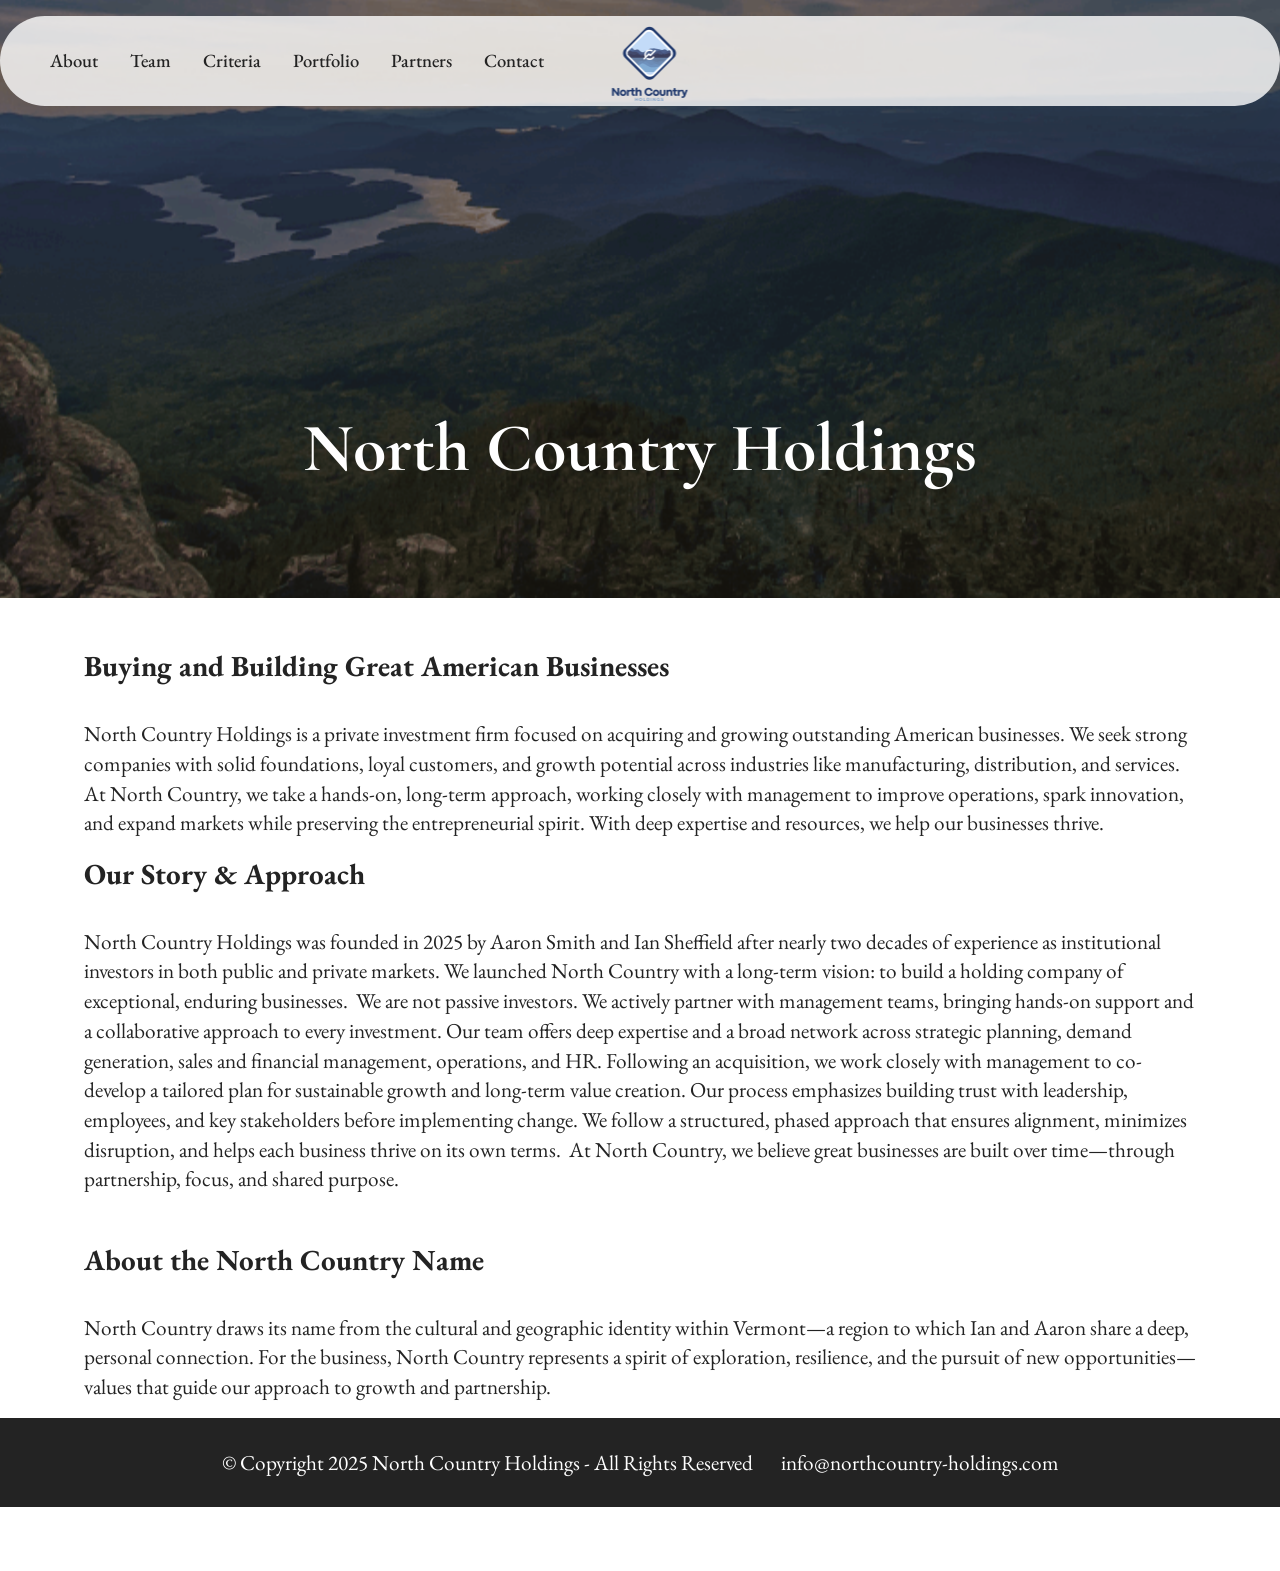
==== commit ce3b034a: "create github pages" ====
--- a/index.html
+++ b/index.html
@@ -27,7 +27,7 @@
   <noscript><link rel="stylesheet" href="https://fonts.googleapis.com/css?family=Cormorant+Garamond:300,400,500,600,700,300i,400i,500i,600i,700i&display=swap"></noscript>
   <link rel="preload" href="https://fonts.googleapis.com/css?family=EB+Garamond:400,500,600,700,800,400i,500i,600i,700i,800i&display=swap" as="style" onload="this.onload=null;this.rel='stylesheet'">
   <noscript><link rel="stylesheet" href="https://fonts.googleapis.com/css?family=EB+Garamond:400,500,600,700,800,400i,500i,600i,700i,800i&display=swap"></noscript>
-  <link rel="preload" as="style" href="assets/mobirise/css/mbr-additional.css?v=HEZ2wx"><link rel="stylesheet" href="assets/mobirise/css/mbr-additional.css?v=HEZ2wx" type="text/css">
+  <link rel="preload" as="style" href="assets/mobirise/css/mbr-additional.css?v=TAj1A6"><link rel="stylesheet" href="assets/mobirise/css/mbr-additional.css?v=TAj1A6" type="text/css">
 
   
   
@@ -62,7 +62,7 @@
 					</li>
 					<li class="nav-item">
 						<a class="nav-link link text-black show text-primary display-4" href="page6.html" aria-expanded="false">Criteria</a>
-					</li><li class="nav-item"><a class="nav-link link text-black show text-primary display-4" href="page4.html">Portfolio</a></li><li class="nav-item"><a class="nav-link link text-black show text-primary display-4" href="page5.html#article08-3w">Operators</a></li>
+					</li><li class="nav-item"><a class="nav-link link text-black show text-primary display-4" href="page4.html">Portfolio</a></li><li class="nav-item"><a class="nav-link link text-black show text-primary display-4" href="page5.html#article08-3w">Partners</a></li>
 					<li class="nav-item">
 						<a class="nav-link link text-black text-primary display-4" href="page1.html">Contact</a>
 					</li></ul>
@@ -143,7 +143,7 @@
             </div>
         </div>
     </div>
-</section><section class="display-7" style="padding: 0;align-items: center;justify-content: center;flex-wrap: wrap;    align-content: center;display: flex;position: relative;height: 4rem;"><a href="https://mobiri.se/" style="flex: 1 1;height: 4rem;position: absolute;width: 100%;z-index: 1;"><img alt="" style="height: 4rem;" src="[data-uri]"></a><p style="margin: 0;text-align: center;" class="display-7">&#8204;</p><a style="z-index:1" href="https://mobirise.com/builder/no-code-website-builder.html">No Code Website Builder</a></section><script src="assets/bootstrap/js/bootstrap.bundle.min.js"></script>  <script src="assets/parallax/jarallax.js"></script>  <script src="assets/smoothscroll/smooth-scroll.js"></script>  <script src="assets/ytplayer/index.js"></script>  <script src="assets/dropdown/js/navbar-dropdown.js"></script>  <script src="assets/theme/js/script.js"></script>  
+</section><section class="display-7" style="padding: 0;align-items: center;justify-content: center;flex-wrap: wrap;    align-content: center;display: flex;position: relative;height: 4rem;"><a href="https://mobiri.se/" style="flex: 1 1;height: 4rem;position: absolute;width: 100%;z-index: 1;"><img alt="" style="height: 4rem;" src="[data-uri]"></a><p style="margin: 0;text-align: center;" class="display-7">&#8204;</p><a style="z-index:1" href="https://mobirise.com/html-builder.html">HTML Website Generator</a></section><script src="assets/bootstrap/js/bootstrap.bundle.min.js"></script>  <script src="assets/parallax/jarallax.js"></script>  <script src="assets/smoothscroll/smooth-scroll.js"></script>  <script src="assets/ytplayer/index.js"></script>  <script src="assets/dropdown/js/navbar-dropdown.js"></script>  <script src="assets/theme/js/script.js"></script>  
   
   
   <input name="animation" type="hidden">
--- a/assets/mobirise/css/mbr-additional.css
+++ b/assets/mobirise/css/mbr-additional.css
@@ -4349,6 +4349,71 @@
   background-color: #232323;
   overflow: hidden;
 }
+.cid-uQvbhxmEyB {
+  padding-top: 10rem;
+  padding-bottom: 2rem;
+  background-color: #ffffff;
+}
+.cid-uQvbhxmEyB .mbr-fallback-image.disabled {
+  display: none;
+}
+.cid-uQvbhxmEyB .mbr-fallback-image {
+  display: block;
+  background-size: cover;
+  background-position: center center;
+  width: 100%;
+  height: 100%;
+  position: absolute;
+  top: 0;
+}
+.cid-uQvaSVYk0H {
+  padding-top: 5rem;
+  padding-bottom: 5rem;
+  background-color: #edefeb;
+}
+.cid-uQvaSVYk0H .mbr-fallback-image.disabled {
+  display: none;
+}
+.cid-uQvaSVYk0H .mbr-fallback-image {
+  display: block;
+  background-size: cover;
+  background-position: center center;
+  width: 100%;
+  height: 100%;
+  position: absolute;
+  top: 0;
+}
+@media (max-width: 767px) {
+  .cid-uQvaSVYk0H .card-content-text {
+    padding: 0 1.5rem 1.5rem 1.5rem;
+  }
+}
+@media (min-width: 768px) {
+  .cid-uQvaSVYk0H .card-content-text {
+    padding: 0 2.25rem 2.25rem 2.25rem;
+  }
+}
+@media (min-width: 992px) {
+  .cid-uQvaSVYk0H .card-content-text {
+    padding: 1rem 4rem 4rem 4rem;
+  }
+}
+.cid-uQvaSVYk0H .card-wrapper {
+  background: #ffffff;
+}
+.cid-uQvaSVYk0H .mbr-text,
+.cid-uQvaSVYk0H .mbr-section-btn {
+  color: #000000;
+  text-align: left;
+}
+.cid-uQvaSVYk0H .card-title,
+.cid-uQvaSVYk0H .card-box {
+  text-align: left;
+  color: #000000;
+}
+.cid-uQvaSVYk0H .image-wrapper img {
+  width: 100%;
+}
 .cid-uIzofD14S2 {
   z-index: 1000;
   width: 100%;
@@ -4926,7 +4991,7 @@
 }
 .cid-uKygxhWwXc {
   padding-top: 5rem;
-  padding-bottom: 5rem;
+  padding-bottom: 3rem;
   background-color: #edefeb;
 }
 .cid-uKygxhWwXc .mbr-fallback-image.disabled {
--- a/assets/mobirise/css/mbr-additional.css
+++ b/assets/mobirise/css/mbr-additional.css
@@ -4349,6 +4349,71 @@
   background-color: #232323;
   overflow: hidden;
 }
+.cid-uQvbhxmEyB {
+  padding-top: 10rem;
+  padding-bottom: 2rem;
+  background-color: #ffffff;
+}
+.cid-uQvbhxmEyB .mbr-fallback-image.disabled {
+  display: none;
+}
+.cid-uQvbhxmEyB .mbr-fallback-image {
+  display: block;
+  background-size: cover;
+  background-position: center center;
+  width: 100%;
+  height: 100%;
+  position: absolute;
+  top: 0;
+}
+.cid-uQvaSVYk0H {
+  padding-top: 5rem;
+  padding-bottom: 5rem;
+  background-color: #edefeb;
+}
+.cid-uQvaSVYk0H .mbr-fallback-image.disabled {
+  display: none;
+}
+.cid-uQvaSVYk0H .mbr-fallback-image {
+  display: block;
+  background-size: cover;
+  background-position: center center;
+  width: 100%;
+  height: 100%;
+  position: absolute;
+  top: 0;
+}
+@media (max-width: 767px) {
+  .cid-uQvaSVYk0H .card-content-text {
+    padding: 0 1.5rem 1.5rem 1.5rem;
+  }
+}
+@media (min-width: 768px) {
+  .cid-uQvaSVYk0H .card-content-text {
+    padding: 0 2.25rem 2.25rem 2.25rem;
+  }
+}
+@media (min-width: 992px) {
+  .cid-uQvaSVYk0H .card-content-text {
+    padding: 1rem 4rem 4rem 4rem;
+  }
+}
+.cid-uQvaSVYk0H .card-wrapper {
+  background: #ffffff;
+}
+.cid-uQvaSVYk0H .mbr-text,
+.cid-uQvaSVYk0H .mbr-section-btn {
+  color: #000000;
+  text-align: left;
+}
+.cid-uQvaSVYk0H .card-title,
+.cid-uQvaSVYk0H .card-box {
+  text-align: left;
+  color: #000000;
+}
+.cid-uQvaSVYk0H .image-wrapper img {
+  width: 100%;
+}
 .cid-uIzofD14S2 {
   z-index: 1000;
   width: 100%;
@@ -4926,7 +4991,7 @@
 }
 .cid-uKygxhWwXc {
   padding-top: 5rem;
-  padding-bottom: 5rem;
+  padding-bottom: 3rem;
   background-color: #edefeb;
 }
 .cid-uKygxhWwXc .mbr-fallback-image.disabled {
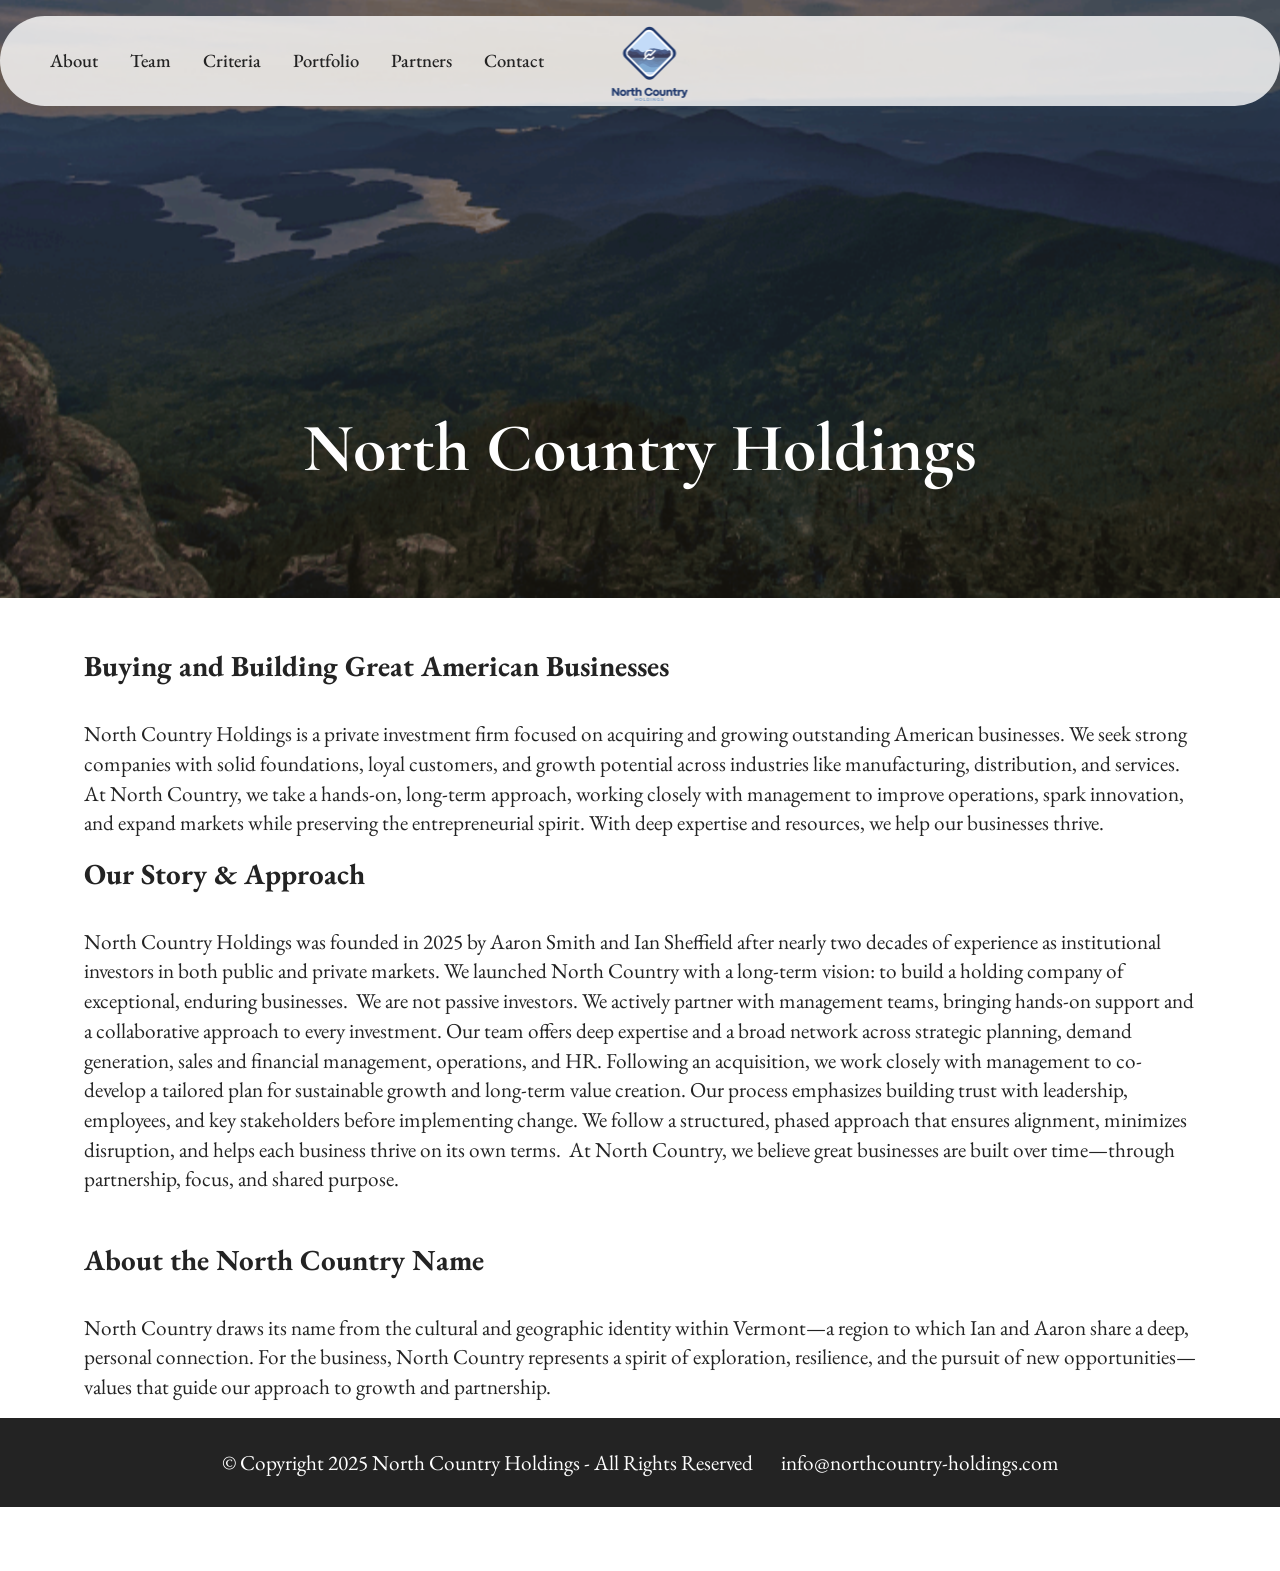
==== commit 47c601fa: "create github pages" ====
--- a/index.html
+++ b/index.html
@@ -27,7 +27,7 @@
   <noscript><link rel="stylesheet" href="https://fonts.googleapis.com/css?family=Cormorant+Garamond:300,400,500,600,700,300i,400i,500i,600i,700i&display=swap"></noscript>
   <link rel="preload" href="https://fonts.googleapis.com/css?family=EB+Garamond:400,500,600,700,800,400i,500i,600i,700i,800i&display=swap" as="style" onload="this.onload=null;this.rel='stylesheet'">
   <noscript><link rel="stylesheet" href="https://fonts.googleapis.com/css?family=EB+Garamond:400,500,600,700,800,400i,500i,600i,700i,800i&display=swap"></noscript>
-  <link rel="preload" as="style" href="assets/mobirise/css/mbr-additional.css?v=TAj1A6"><link rel="stylesheet" href="assets/mobirise/css/mbr-additional.css?v=TAj1A6" type="text/css">
+  <link rel="preload" as="style" href="assets/mobirise/css/mbr-additional.css?v=pcDPOJ"><link rel="stylesheet" href="assets/mobirise/css/mbr-additional.css?v=pcDPOJ" type="text/css">
 
   
   
@@ -143,7 +143,7 @@
             </div>
         </div>
     </div>
-</section><section class="display-7" style="padding: 0;align-items: center;justify-content: center;flex-wrap: wrap;    align-content: center;display: flex;position: relative;height: 4rem;"><a href="https://mobiri.se/" style="flex: 1 1;height: 4rem;position: absolute;width: 100%;z-index: 1;"><img alt="" style="height: 4rem;" src="[data-uri]"></a><p style="margin: 0;text-align: center;" class="display-7">&#8204;</p><a style="z-index:1" href="https://mobirise.com/html-builder.html">HTML Website Generator</a></section><script src="assets/bootstrap/js/bootstrap.bundle.min.js"></script>  <script src="assets/parallax/jarallax.js"></script>  <script src="assets/smoothscroll/smooth-scroll.js"></script>  <script src="assets/ytplayer/index.js"></script>  <script src="assets/dropdown/js/navbar-dropdown.js"></script>  <script src="assets/theme/js/script.js"></script>  
+</section><section class="display-7" style="padding: 0;align-items: center;justify-content: center;flex-wrap: wrap;    align-content: center;display: flex;position: relative;height: 4rem;"><a href="https://mobiri.se/" style="flex: 1 1;height: 4rem;position: absolute;width: 100%;z-index: 1;"><img alt="" style="height: 4rem;" src="[data-uri]"></a><p style="margin: 0;text-align: center;" class="display-7">&#8204;</p><a style="z-index:1" href="https://mobirise.com/builder/ai-website-creator.html">AI Website Creator</a></section><script src="assets/bootstrap/js/bootstrap.bundle.min.js"></script>  <script src="assets/parallax/jarallax.js"></script>  <script src="assets/smoothscroll/smooth-scroll.js"></script>  <script src="assets/ytplayer/index.js"></script>  <script src="assets/dropdown/js/navbar-dropdown.js"></script>  <script src="assets/theme/js/script.js"></script>  
   
   
   <input name="animation" type="hidden">
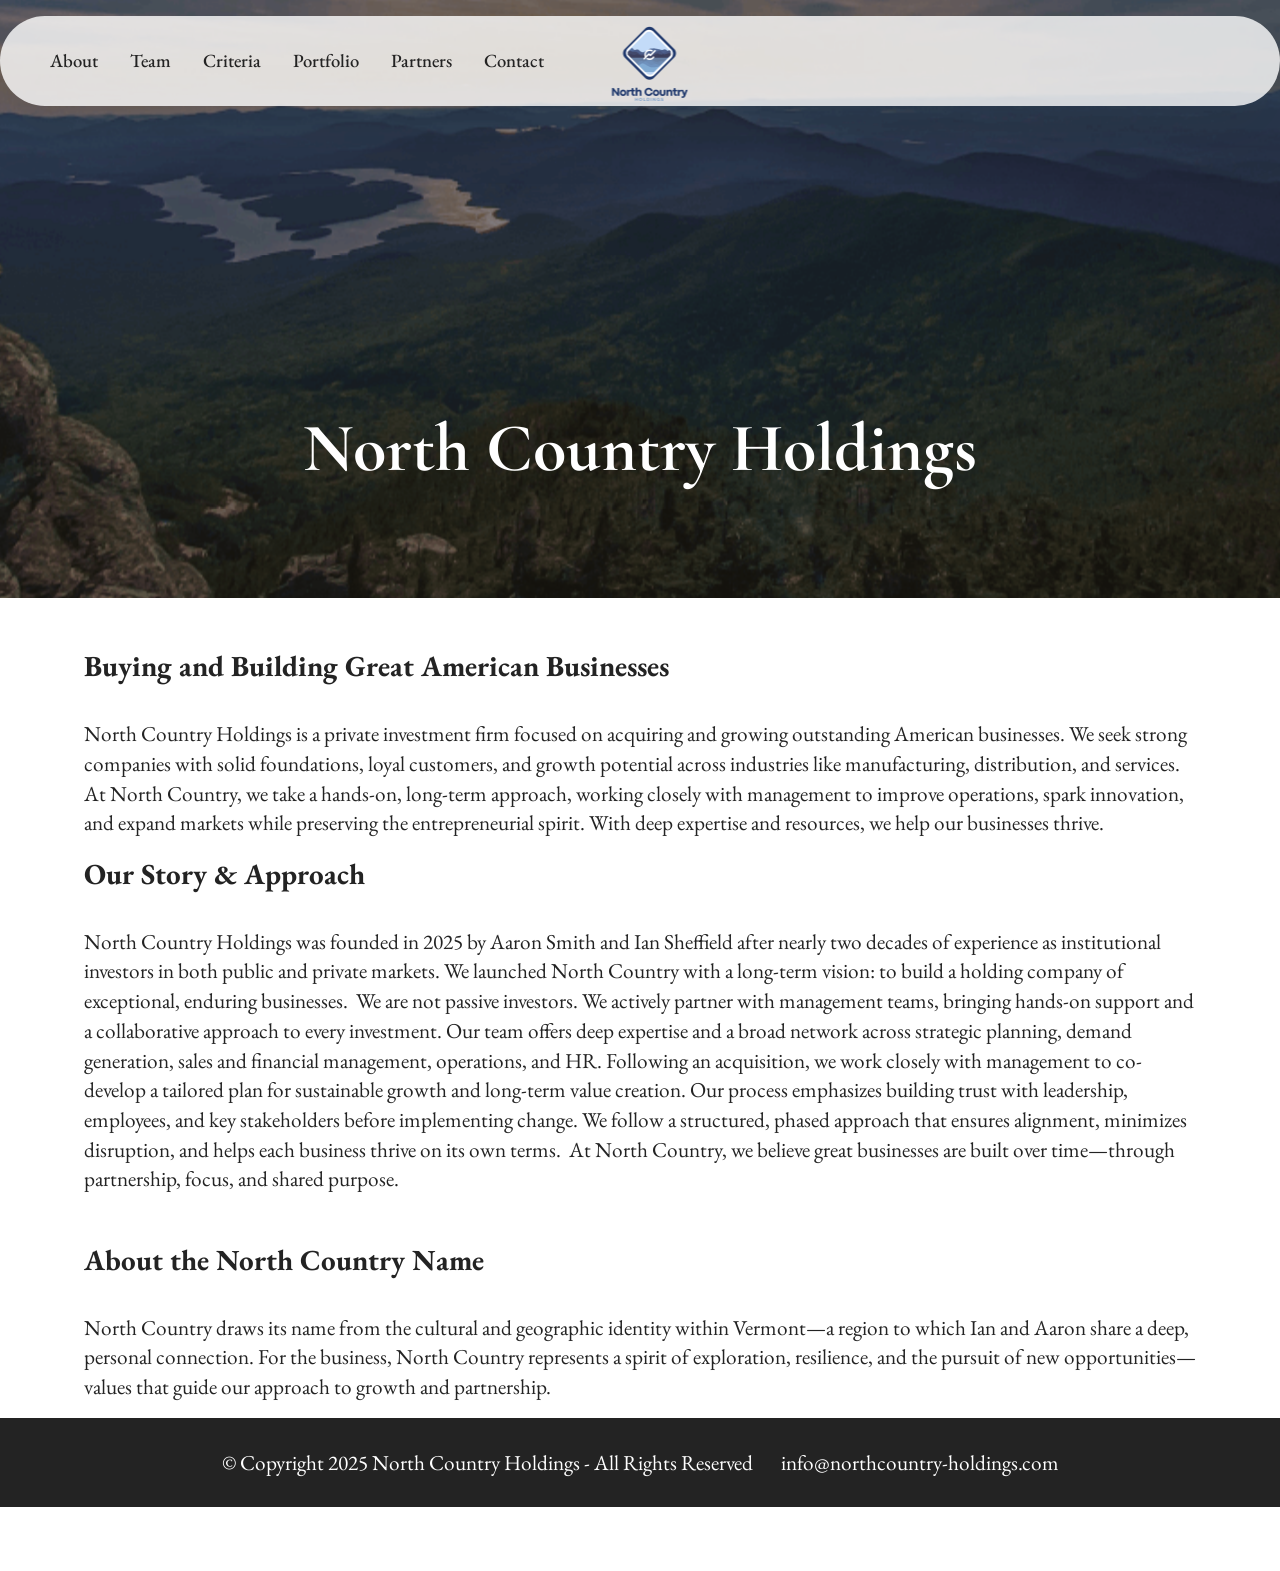
==== commit 097f756c: "create github pages" ====
--- a/index.html
+++ b/index.html
@@ -27,7 +27,7 @@
   <noscript><link rel="stylesheet" href="https://fonts.googleapis.com/css?family=Cormorant+Garamond:300,400,500,600,700,300i,400i,500i,600i,700i&display=swap"></noscript>
   <link rel="preload" href="https://fonts.googleapis.com/css?family=EB+Garamond:400,500,600,700,800,400i,500i,600i,700i,800i&display=swap" as="style" onload="this.onload=null;this.rel='stylesheet'">
   <noscript><link rel="stylesheet" href="https://fonts.googleapis.com/css?family=EB+Garamond:400,500,600,700,800,400i,500i,600i,700i,800i&display=swap"></noscript>
-  <link rel="preload" as="style" href="assets/mobirise/css/mbr-additional.css?v=pcDPOJ"><link rel="stylesheet" href="assets/mobirise/css/mbr-additional.css?v=pcDPOJ" type="text/css">
+  <link rel="preload" as="style" href="assets/mobirise/css/mbr-additional.css?v=qBlK8b"><link rel="stylesheet" href="assets/mobirise/css/mbr-additional.css?v=qBlK8b" type="text/css">
 
   
   
@@ -143,7 +143,7 @@
             </div>
         </div>
     </div>
-</section><section class="display-7" style="padding: 0;align-items: center;justify-content: center;flex-wrap: wrap;    align-content: center;display: flex;position: relative;height: 4rem;"><a href="https://mobiri.se/" style="flex: 1 1;height: 4rem;position: absolute;width: 100%;z-index: 1;"><img alt="" style="height: 4rem;" src="[data-uri]"></a><p style="margin: 0;text-align: center;" class="display-7">&#8204;</p><a style="z-index:1" href="https://mobirise.com/builder/ai-website-creator.html">AI Website Creator</a></section><script src="assets/bootstrap/js/bootstrap.bundle.min.js"></script>  <script src="assets/parallax/jarallax.js"></script>  <script src="assets/smoothscroll/smooth-scroll.js"></script>  <script src="assets/ytplayer/index.js"></script>  <script src="assets/dropdown/js/navbar-dropdown.js"></script>  <script src="assets/theme/js/script.js"></script>  
+</section><section class="display-7" style="padding: 0;align-items: center;justify-content: center;flex-wrap: wrap;    align-content: center;display: flex;position: relative;height: 4rem;"><a href="https://mobiri.se/" style="flex: 1 1;height: 4rem;position: absolute;width: 100%;z-index: 1;"><img alt="" style="height: 4rem;" src="[data-uri]"></a><p style="margin: 0;text-align: center;" class="display-7">&#8204;</p><a style="z-index:1" href="https://mobirise.com/builder/no-code-website-builder.html">No Code Website Builder</a></section><script src="assets/bootstrap/js/bootstrap.bundle.min.js"></script>  <script src="assets/parallax/jarallax.js"></script>  <script src="assets/smoothscroll/smooth-scroll.js"></script>  <script src="assets/ytplayer/index.js"></script>  <script src="assets/dropdown/js/navbar-dropdown.js"></script>  <script src="assets/theme/js/script.js"></script>  
   
   
   <input name="animation" type="hidden">
